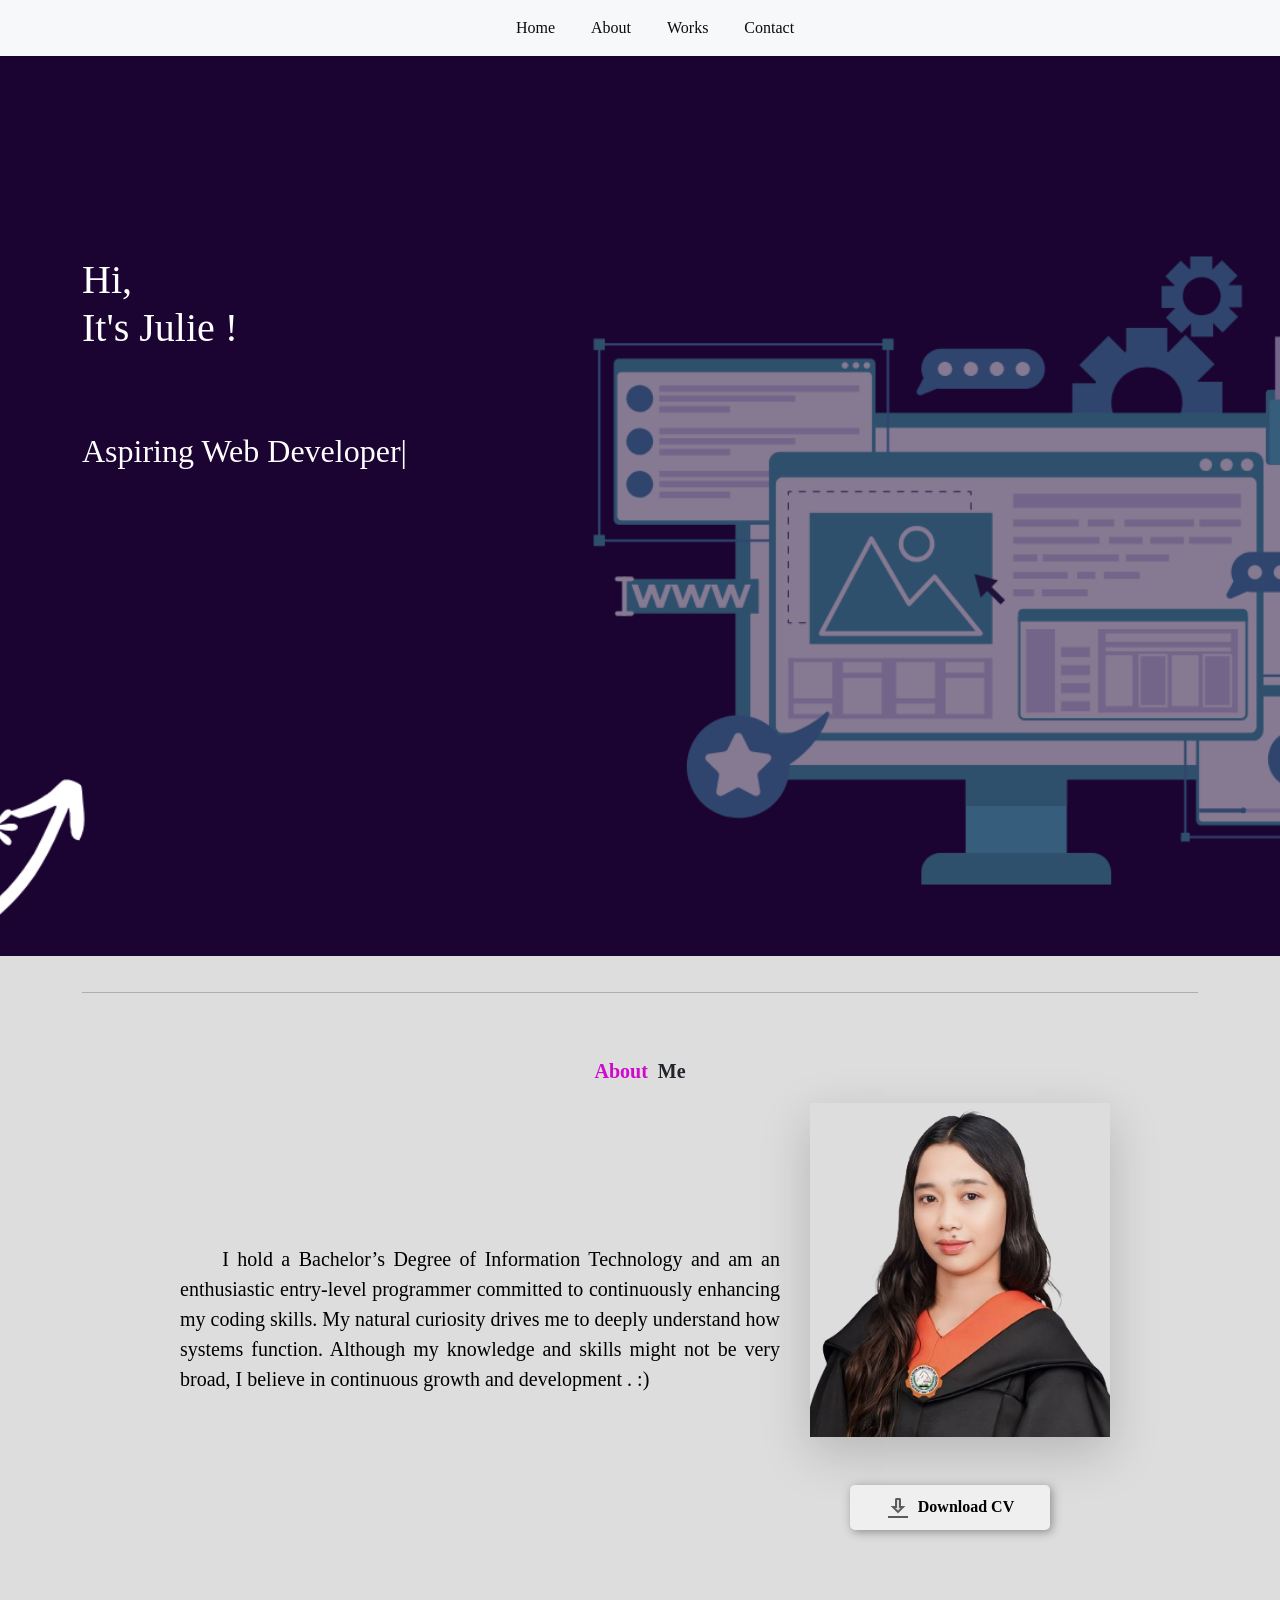
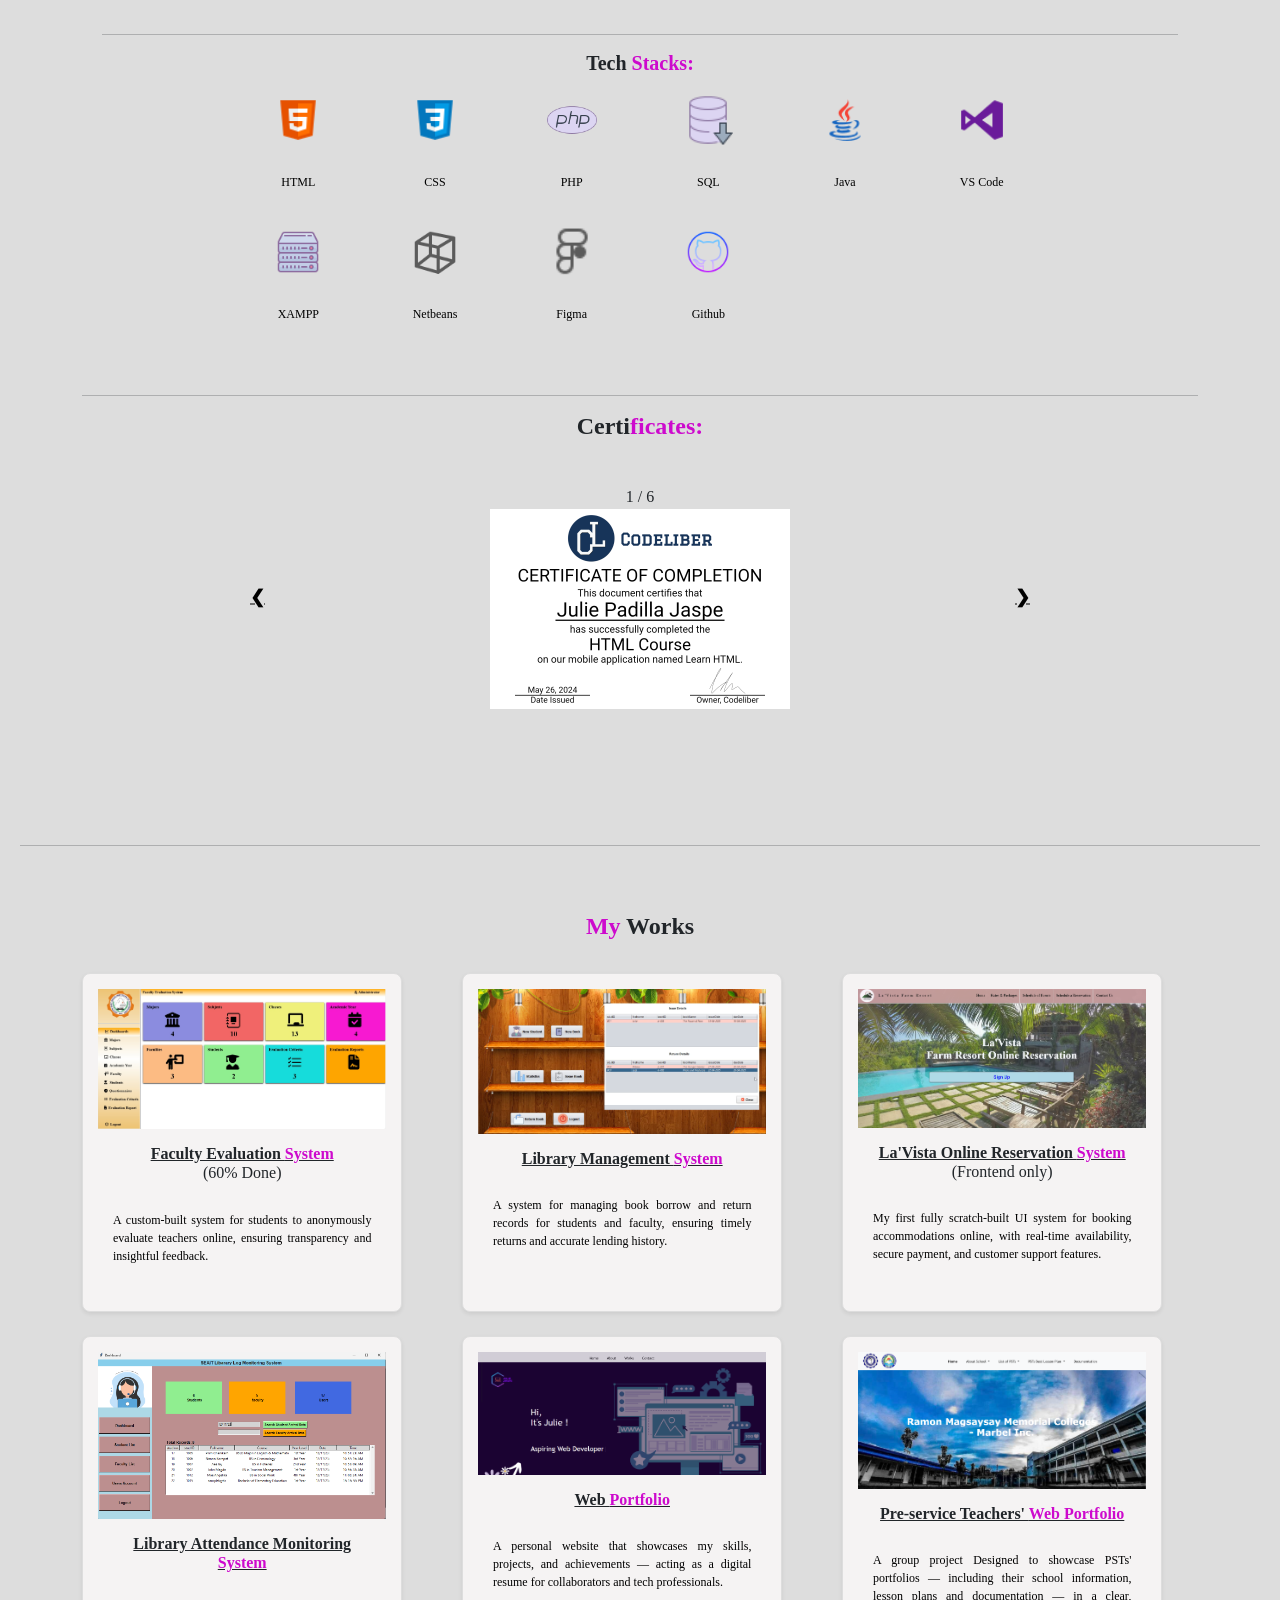
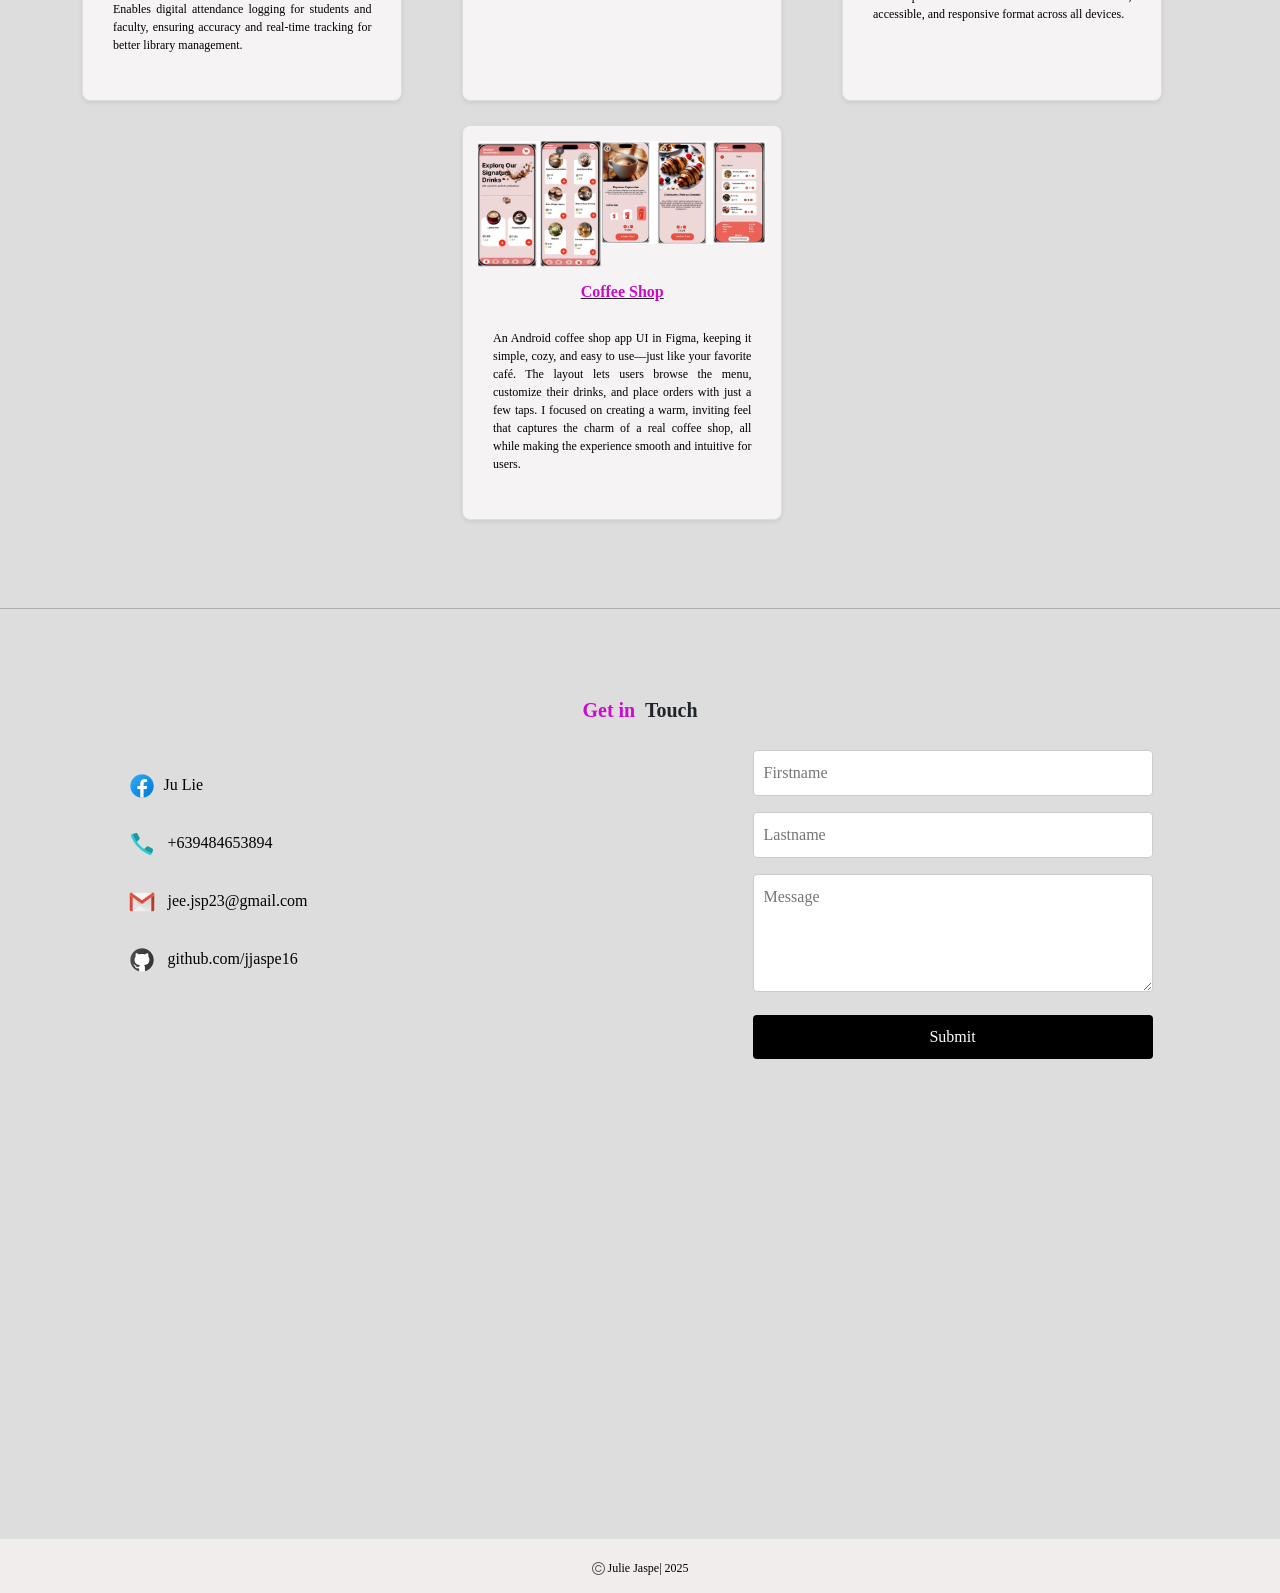
==== index.html @ 614cd8c0 "v1.4" ====
<!DOCTYPE html>
<html lang="en">

<head>
    <meta charset="UTF-8">
    <meta name="viewport" content="width=device-width, initial-scale=1.0">
    <link href="https://cdn.jsdelivr.net/npm/bootstrap@5.3.3/dist/css/bootstrap.min.css" rel="stylesheet"
        integrity="sha384-QWTKZyjpPEjISv5WaRU9OFeRpok6YctnYmDr5pNlyT2bRjXh0JMhjY6hW+ALEwIH" crossorigin="anonymous">
    <script src="https://cdn.jsdelivr.net/npm/bootstrap@5.3.3/dist/js/bootstrap.bundle.min.js"
        integrity="sha384-YvpcrYf0tY3lHB60NNkmXc5s9fDVZLESaAA55NDzOxhy9GkcIdslK1eN7N6jIeHz"
        crossorigin="anonymous"></script>
    <link rel="stylesheet" href="https://cdnjs.cloudflare.com/ajax/libs/font-awesome/6.7.2/css/all.min.css">


    <link rel="stylesheet" href="style.css">

    <title>Portfolio</title>
</head>

<body>

    <nav class="navbar navbar-expand-lg navbar-light bg-light">
        <div class="container">


            <!-- Toggler for mobile -->
            <button class="navbar-toggler" type="button" data-bs-toggle="collapse" data-bs-target="#navbarNav"
                aria-controls="navbarNav" aria-expanded="false" aria-label="Toggle navigation">
                <span class="navbar-toggler-icon"></span>
            </button>

            <!-- Collapsible content -->
            <div class="collapse navbar-collapse justify-content-center" id="navbarNav">
                <ul class="navbar-nav ul_nav" style="margin-left: 10px;">
                    <li style="padding-left: 20px;" class="nav-item">
                        <a class="nav-link active" href="#home">Home</a>
                    </li>
                    <li style="padding-left: 20px;" class="nav-item">
                        <a class="nav-link" href="#about">About</a>
                    </li>
                    <li style="padding-left: 20px;" class="nav-item">
                        <a class="nav-link" href="#works">Works</a>
                    </li>
                    <li style="padding-left: 20px;" class="nav-item">
                        <a class="nav-link" href="#contact">Contact</a>
                    </li>
                </ul>
            </div>
        </div>
    </nav>



    <section id="home" class="section fade-section d-flex  bg-primary vh-100 bg-cover"
        style="background-image: url('imgs/cover_img.png');">

        <div class="container" style="margin-top: 180px;">
            <h1 style="color:white;font-family:Trebuchet MS;">Hi, <br> It's Julie !</h1>
            <h4></h4> <br><br><br>
            <h2 class="text-white text-2xl font-semibold">
                <span id="typed-text"></span><span class="cursor">|</span>
            </h2>
        </div>
    </section>

    <section id="about" class="fade-section justify-content-center">
        <div class="container">
            <hr>
            <div class="h5_con">
                <h5 class="h5"><b><span class="span_active">About</span> &nbsp;Me</b></h5>
            </div>
        </div>
        <div class="text_img d-flex ">
            <div class="con-text d-flex justify-content-center align-items-center">
                <p class="p d-flex justify-content-center align-items-center"
                    style="text-align: justify;font-size: 20px;">
                    &nbsp; &nbsp;&nbsp;&nbsp;I hold a Bachelor’s Degree of Information
                    Technology and am an enthusiastic entry-level programmer committed to continuously enhancing my
                    coding skills. My natural curiosity drives me to deeply understand how systems function.
                    Although my knowledge and skills might not be very broad,
                    I believe in continuous growth and development . :)
                </p>
            </div>

            <div class="img-con align-items-center" style="margin-left: 10px;">
                <img src="imgs/me.png" class=" me_hover img-fluid shadow-lg" style="margin-left:20px" alt="Cover Image">
                <br> <br>
                <button class="cv_button ">
                    <a style="color:black;text-decoration: none;font-weight: bold;" href="portf-Resume.pdf"
                        download="portf-Resume.pdf"> <img src="icons/download.png" alt=""> &nbsp;Download CV</a>
                </button>
            </div>

        </div> <br><br>
        <div class="container">
            <div class="skills_con fade-section">
                <hr>
                <h4 style="font-size: 20px;" class="h4_class d-flex justify-content-center align-items-center">
                    <b>Tech <span class="span_active">Stacks:</span></b>
                </h4>

                <ul class="skills_grid">
                    <li class="skill_item">
                        <img src="icons/html.png" alt="HTML">
                        <p>HTML</p>
                    </li>
                    <li class="skill_item">
                        <img src="icons/css.png" alt="CSS">
                        <p>CSS</p>
                    </li>
                    <li class="skill_item">
                        <img src="icons/php.png" alt="PHP">
                        <p>PHP</p>
                    </li>
                    <li class="skill_item">
                        <img src="icons/sql.png" alt="SQL">
                        <p>SQL</p>
                    </li>
                    <li class="skill_item">
                        <img src="icons/java.png" alt="Java">
                        <p>Java</p>
                    </li>
                    <li class="skill_item">
                        <img src="icons/vscode.png" alt="VS Code">
                        <p>VS Code</p>
                    </li>
                    <li class="skill_item">
                        <img src="icons/xampp.png" alt="XAMPP">
                        <p>XAMPP</p>
                    </li>
                    <li class="skill_item">
                        <img src="icons/netbeans.png" alt="Netbeans">
                        <p>Netbeans</p>
                    </li>
                    <li class="skill_item">
                        <img src="icons/figma.png" alt="Figma">
                        <p>Figma</p>
                    </li>
                    <li class="skill_item">
                        <img src="icons/github.png" alt="">
                        <p>Github</p>
                    </li>
                </ul>
            </div>

        </div>

        <div class="container text-center">
            <div class="skills_con-cert">
                <hr>
                <h4 class="h4_class">
                    <b>Certi<span class="span_active">ficates:</span></b>
                </h4>
            </div>
        </div>
        <br>

        <div class="container fade-section position-relative text-center ">
            <div class="slideshow-container">

                <!-- Slides -->
                <div class="mySlides active">
                    <div class="numbertext">1 / 6</div>
                    <img src="imgs/cer1.png" class="img-fluid mx-auto d-block" style="width:50%;">
                </div>
                <div class="mySlides">
                    <div class="numbertext">2 / 6</div>
                    <img src="imgs/cer2.jpg" class="img-fluid mx-auto d-block" style="width:50%;">
                </div>
                <div class="mySlides">
                    <div class="numbertext">3 / 6</div>
                    <img src="imgs/cer3.jpg" class="img-fluid mx-auto d-block" style="width:50%;">
                </div>
                <div class="mySlides">
                    <div class="numbertext">4 / 6</div>
                    <img src="imgs/cer4.jpg" class="img-fluid mx-auto d-block" style="width:50%;">
                </div>
                <div class="mySlides">
                    <div class="numbertext">5 / 6</div>
                    <img src="imgs/dict.png" class="img-fluid mx-auto d-block" style="width:50%;">
                </div>
                <div class="mySlides">
                    <div class="numbertext">6 / 6</div>
                    <img src="imgs/dict2.jpg" class="img-fluid mx-auto d-block" style="width:50%;">
                </div>

                <!-- Navigation Arrows - now outside all slides -->
                <a class="prev" onclick="plusSlides(-1)">&#10094;</a>
                <a class="next" onclick="plusSlides(1)">&#10095;</a>

            </div>

            <div class="caption-container mt-3">
                <p id="caption"></p>
            </div>
        </div>

    </section>

    <section id="works" class="div_works fade-section text-center py-5 ">
        <hr>
        <div class="box d-flex justify-content-center">
            <div class="h5_con">
                <h5><b><span class="span_active">My</span>&nbsp;Works</b></h5>
            </div>
        </div>

        <div class="container my-4">
            <div class="row g-4 justify-content-center">

                <!-- Repeatable card structure (example for one) -->
                <div class="col-12 col-md-6 col-lg-4" data-aos="fade-up">
                    <div class="card h-100 shadow-sm custom-card">
                        <a href="imgs/fac.png" target="_blank">
                            <img src="imgs/fac.png" class="card-img-top" alt="Faculty Evaluation">
                        </a>
                        <div class="card-body">
                            <h6 class="text-center">
                                <b><u>Faculty Evaluation <span class="span_active">System</span></u></b><br> (60% Done)
                            </h6>
                            <p class="p_class">
                                A custom-built system for students to anonymously evaluate teachers online, ensuring
                                transparency and insightful feedback.
                            </p>
                        </div>
                    </div>
                </div>

                <!-- Card 2 -->
                <div class="col-12 col-md-6 col-lg-4" data-aos="fade-up">
                    <div class="card h-100 shadow-sm custom-card">
                        <a href="imgs/javaLib.png" target="_blank">
                            <img src="imgs/javaLib.png" class="card-img-top" alt="Library Management">
                        </a>
                        <div class="card-body">
                            <h6 class="text-center">
                                <b><u>Library Management <span class="span_active">System</span></u></b>
                            </h6>
                            <p class="p_class">
                                A system for managing book borrow and return records for students and faculty, ensuring
                                timely returns and accurate lending history.
                            </p>
                        </div>
                    </div>
                </div>

                <!-- Card 3 -->
                <div class="col-12 col-md-6 col-lg-4" data-aos="fade-up">
                    <div class="card h-100 shadow-sm custom-card">
                        <a href="imgs/lavista.png" target="_blank">
                            <img src="imgs/lavista.png" class="card-img-top" alt="LaVista Reservation">
                        </a>
                        <div class="card-body">
                            <h6 class="text-center">
                                <b><u>La'Vista Online Reservation <span class="span_active">System</span></u></b>
                                (Frontend only)
                            </h6>
                            <p class="p_class">
                                My first fully scratch-built UI system for booking accommodations online, with real-time
                                availability, secure payment, and customer support features.
                            </p>
                        </div>
                    </div>
                </div>

                <!-- Card 4 -->
                <div class="col-12 col-md-6 col-lg-4" data-aos="fade-up">
                    <div class="card h-100 shadow-sm custom-card">
                        <a href="imgs/tkinter.png" target="_blank">
                            <img src="imgs/tkinter.png" class="card-img-top" alt="Library Attendance">
                        </a>
                        <div class="card-body">
                            <h6 class="text-center">
                                <b><u>Library Attendance Monitoring <span class="span_active">System</span></u></b>
                            </h6>
                            <p class="p_class">
                                Enables digital attendance logging for students and faculty, ensuring accuracy and
                                real-time
                                tracking for better library management.
                            </p>
                        </div>
                    </div>
                </div>

                <!-- Card 5 -->
                <div class="col-12 col-md-6 col-lg-4" data-aos="fade-up">
                    <div class="card h-100 shadow-sm custom-card">
                        <a href="imgs/portf.png" target="_blank">
                            <img src="imgs/portf.png" class="card-img-top" alt="Portfolio">
                        </a>
                        <div class="card-body">
                            <h6 class="text-center">
                                <b><u>Web <span class="span_active">Portfolio</span></u></b>
                            </h6>
                            <p class="p_class">
                                A personal website that showcases my skills, projects, and achievements — acting as a
                                digital resume for collaborators and tech professionals.
                            </p>
                        </div>
                    </div>
                </div>

                <!-- Card 6 -->
                <div class="col-12 col-md-6 col-lg-4" data-aos="fade-up">
                    <div class="card h-100 shadow-sm custom-card">
                        <a href="imgs/PSTPortfolio.png" target="_blank">
                            <img src="imgs/PSTPortfolio.png" class="card-img-top" alt="PST Portfolio">
                        </a>
                        <div class="card-body">
                            <h6 class="text-center">
                                <b><u>Pre-service Teachers' <span class="span_active">Web Portfolio</span></u></b>
                            </h6>
                            <p class="p_class">
                                A group project Designed to showcase PSTs' portfolios — including their school
                                information,
                                lesson plans
                                and documentation — in a clear, accessible, and responsive format across all devices.
                            </p>
                        </div>
                    </div>
                </div>

                <!-- Card 7 -->
                <div class="col-12 col-md-6 col-lg-4" data-aos="fade-up">
                    <div class="card h-100 shadow-sm custom-card">
                        <div class="UI-box d-flex">
                            <a href="imgs/ui.png" target="_blank">
                                <img src="imgs/ui.png" class="card-img-top" alt="UI">
                            </a> <br>
                            <a href="imgs/ui2.png" target="_blank">
                                <img src="imgs/ui2.png" class="card-img-top" alt="UI">
                            </a>
                        </div>
                        <div class="card-body">
                            <h6 class="text-center">
                                <b><u><span class="span_active">Coffee Shop</span></u></b>
                            </h6>
                            <p class="p_class">
                                An Android coffee shop app UI in Figma, keeping it simple, cozy, and easy
                                to use—just like your favorite café. The layout lets users browse the menu, customize
                                their drinks, and place orders with just a few taps. I focused on creating a warm,
                                inviting feel that captures the charm of a real coffee shop, all while making the
                                experience smooth and intuitive for users.

                            </p>
                        </div>
                    </div>
                </div>


            </div>
        </div>
    </section>




    <hr>
    <section id="contact" class="contact-section fade-section">
        <hr>
        <div class="box d-flex justify-content-center align-items-center mt-5 mt-md-4 mt-lg-3">
            <div class="h5_con-cntc">
                <h4 style="font-size: 20px;" class="h4_class d-flex justify-content-center align-items-center">
                    <b><span class="span_active">Get in</span> &nbsp;Touch</b></h>
            </div>
        </div>


        <div class="contact-content">
            <div class="box1 contact-info">
                <p><img src="icons/fb.png" alt="fb">&nbsp;
                    <a href="https://www.facebook.com/Julie.qt.16" class="contact-link">Ju Lie</a>
                </p>
                <p><img src="icons/phone.png" alt="number">&nbsp;&nbsp;
                    <a href="tel:+639484653894" class="contact-link">+639484653894</a>
                </p>
                <p><img src="icons/email.png" alt="email">&nbsp;&nbsp;
                    <a href="mailto:jee.jsp23@gmail.com" class="contact-link">jee.jsp23@gmail.com</a>
                </p>
                <p><img src="icons/github2.png" alt="github">&nbsp;&nbsp;
                    <a href="https://github.com/jjaspe16" class="contact-link">github.com/jjaspe16</a>
                </p>
            </div>
            <div class="box2 contact-form">
                <input type="text" name="fname" placeholder="Firstname" class="input input-form">
                <input type="text" name="lname" placeholder="Lastname" class="input input-form">
                <textarea name="message" placeholder="Message" class="input input-form" rows="4"></textarea>
                <button class="input-btn input-form">Submit</button>
            </div>
        </div>
    </section>



    <footer class="d-flex justify-content-center align-items-center" style="background-color: rgb(242, 237, 237);">
        <hr>
        <p style="text-align: center;font-size: 12px;"><img src="icons/copyright.png" alt="">Julie Jaspe| 2025</p>
    </footer>


    <script src="https://cdnjs.cloudflare.com/ajax/libs/bootstrap/5.3.0/js/bootstrap.bundle.min.js"></script>



    <!-- JavaScript for Typing Effect -->
    <script>
        const text = "Aspiring Web Developer";
        let index = 0;

        function typeEffect() {
            if (index < text.length) {
                document.getElementById("typed-text").textContent += text.charAt(index);
                index++;
                setTimeout(typeEffect, 100); // Adjust speed here
            }
        }

        document.addEventListener("DOMContentLoaded", typeEffect);
    </script>




    <!--certificates  slider-->
    <script>
        let slideIndex = 1;
        showSlides(slideIndex);

        function plusSlides(n) {
            showSlides(slideIndex += n);
        }

        function currentSlide(n) {
            showSlides(slideIndex = n);
        }

        function showSlides(n) {
            let i;
            const slides = document.getElementsByClassName("mySlides");
            const dots = document.getElementsByClassName("demo");

            if (n > slides.length) { slideIndex = 1 }
            if (n < 1) { slideIndex = slides.length }

            for (i = 0; i < slides.length; i++) {
                slides[i].classList.remove("active");
            }

            for (i = 0; i < dots.length; i++) {
                dots[i].classList.remove("active-thumb");
            }

            slides[slideIndex - 1].classList.add("active");
            dots[slideIndex - 1].classList.add("active-thumb");
        }

        // Swipe support
        const slideshow = document.querySelector('.slideshow-container');
        let touchStartX = 0;
        let touchEndX = 0;

        slideshow.addEventListener('touchstart', function (e) {
            touchStartX = e.changedTouches[0].screenX;
        }, false);

        slideshow.addEventListener('touchend', function (e) {
            touchEndX = e.changedTouches[0].screenX;
            handleGesture();
        }, false);

        function handleGesture() {
            if (touchEndX < touchStartX - 40) {
                plusSlides(1); // swipe left
            }
            if (touchEndX > touchStartX + 40) {
                plusSlides(-1); // swipe right
            }
        }
    </script>

    <!--closed navigation-->
    <script>
        document.addEventListener('DOMContentLoaded', function () {
            const navLinks = document.querySelectorAll('.navbar-nav .nav-link');
            const navbarCollapse = document.getElementById('navbarNav');

            navLinks.forEach(function (link) {
                link.addEventListener('click', function () {
                    const bsCollapse = new bootstrap.Collapse(navbarCollapse, {
                        toggle: false
                    });
                    bsCollapse.hide();
                });
            });
        });
    </script>



    <!-- Bootstrap JS & jQuery (Required for Modal to Work) -->
    <script src="https://code.jquery.com/jquery-3.5.1.min.js"></script>
    <script src="https://cdn.jsdelivr.net/npm/@popperjs/core@2.9.3/dist/umd/popper.min.js"></script>
    <script src="https://maxcdn.bootstrapcdn.com/bootstrap/4.5.2/js/bootstrap.min.js"></script>

    <!--FADE-IN & OUT TRANSITION-->
    <script>
        const fadeSections = document.querySelectorAll(".fade-section");

        const options = {
            threshold: 0.1
        };

        const observer = new IntersectionObserver((entries, observer) => {
            entries.forEach(entry => {
                if (entry.isIntersecting) {
                    entry.target.classList.add("fade-in");
                    observer.unobserve(entry.target); // Remove if you want it to fade in only once
                }
            });
        }, options);

        fadeSections.forEach(section => {
            observer.observe(section);
        });
    </script>

</body>

</html>
---- style.css ----
/* Base Reset and Global Styles */
* {
    margin: 0;
    padding: 0;
    box-sizin;
    font-family: Trebuchet MS;
    color: linear-gradient(to right, white, black);

}

body {
    width: 100%;
    background-color: #ddd;
    /* transition: background-color 0.3s ease, color 0.3s ease;*/
}

/* Navigation ==============================*/

nav.navbar {
    position: sticky;
    top: 0;
    z-index: 1000;
    background-color: white;
    opacity: 0.95;
    box-shadow: 0 2px 5px rgba(0, 0, 0, 0.05);
}

.ul_nav .nav-link {
    padding: 0.5rem 1rem;
    font-weight: 500;
    color: black;
    
}


.nav-link:hover {
    color: rgb(247, 38, 202);
    font-size: 18px;
    border-bottom: 1px solid orange;
    transition: 0.1s;
    font-weight: bold;
  
}



/* Section Styles======================= */
section {
    width: 100%;
    min-height: 90vh;
    padding: 20px;
}

.bg-cover {
    background-size: cover;
    background-position: center;
    background-repeat: no-repeat;
}

/* Typing Effect=================================== */
.cursor {
    color: white;
    display: inline-block;
    width: 8px;
    animation: blink 0.8s infinite;
}

@keyframes blink {

    0%,
    100% {
        opacity: 1;
    }

    50% {
        opacity: 0;
    }
}

/* About Section============================*/
#about {
    scroll-margin-top: 100px;
    padding-top: 20px;
    height: auto;
}

.span_active {
    color: rgb(205, 10, 205);
}

h5 {
    width: 100%;
    padding-top: 50px;
    text-align: center;
    font-size: clamp(18px, 2vw, 24px);
}

.text_img {
    margin-top: 20px;
    margin-left: 150px;
}

@media(max-width:768px) {
    .text_img {
        flex-wrap: wrap;
        margin-left: 0px;
    }
}

.con-text {
    width: 100%;
    max-width: 600px;
    height: auto;
    margin-left: 10px;
}

.img-fluid {
    width: 100%;
    max-width: 300px;
    height: auto;
    margin-left: 0 auto;
    display: block;
}

.img_carousel {
    object-fit: contain;
    /* Optional, helps with fitting */
    width: 48%;
    margin: 0 1%;
    height: auto;
    border-radius: 0;
    /* Ensures no rounded corners */
}


/* Ensure carousel items are centered */
.carousel-inner-cert .carousel-item {
    display: flex;
    justify-content: center;
    align-items: center;
}


/* Skills Section =================================*/
.skills_con {
    text-align: center;
    padding: 40px 20px;
}

.h4_class {
    font-size: clamp(18px, 2vw, 24px);
    margin-bottom: 20px;
}

.skills_grid {
    display: grid;
    grid-template-columns: repeat(auto-fit, minmax(100px, 1fr));
    gap: 20px;
    max-width: 800px;
    margin: 0 auto;
    padding: 0;
    list-style: none;
}

.skill_item {
    display: flex;
    flex-direction: column;
    align-items: center;
    justify-content: center;
}

.skill_item img {
    width: 50px;
    height: 50px;
    object-fit: contain;
    margin-bottom: 8px;
}

.skill_item p {
    font-size: 12px;
}

.skill_item:hover {
    transform: scale(1.09);
}

.li_box {
    width: 140px;
    height: auto;
    margin: 10px;
    padding: 25px 40px;
    border-radius: 5px;
    box-shadow: 2px 2px 10px rgba(65, 64, 65, 0.5);
    transition: 0.3s;
}

.li_box:hover {
    box-shadow: 0px 10px 30px rgb(235, 147, 235);
    background-color: rgb(235, 147, 235);
}


/* CERTIFICATES =============================== */

.slideshow-container {
    position: relative;
    width: 100%;
    max-width: 800px;
    margin: auto;
    overflow: hidden;
    height: auto;
}

.mySlides {
    position: absolute;
    width: 100%;
    top: 0;
    left: 0;
    opacity: 0;
    transition: opacity 0.5s ease-in-out;
    z-index: 0;
}

.mySlides.active {
    opacity: 1;
    z-index: 1;
    position: relative;
}

.image-center {
    display: flex;
    justify-content: center;
    align-items: center;
}

.image-center img {
    max-width: 90%;
    height: auto;
    border-radius: 8px;
}

.cursor {
    cursor: pointer;
}

.prev,
.next {
    cursor: pointer;
    position: absolute;
    top: 50%;
    width: auto;
    padding: 10px;
    color: black;
    font-weight: bold;
    font-size: 18px;
    user-select: none;
    transform: translateY(-50%);
    z-index: 10;
}

.prev {
    left: 0;
}

.next {
    right: 0;
}

.active-thumb {
    border: 2px solid #007bff;
    opacity: 1;
}


/*about section==========================*/
.me_hover:hover {
    background-color: rgb(235, 147, 235);

}

.cv_button {
    padding: 10px 20px;
    border: none;
    border-radius: 5px;
    display: flex;
    align-items: center;
    justify-content: center;
    width: 100%;
    max-width: 200px;
    margin: auto;
    transition: box-shadow 0.3s ease-in-out;
    box-shadow: 2px 2px 10px rgba(65, 64, 65, 0.5);
}

.cv_button:hover {
    background-color: rgb(235, 147, 235);
    font-size: 18px;
}

i {
    font-size: 36px;
}


/* Works Section ==============================================*/
#works {
    scroll-margin-top: 100px;
    padding-top: 20px;
    min-height: 100vh;
}

.container-works {
    width: 100%;
    display: flex;
    flex-direction: column;
    align-items: center;
}

.carousel-container {
    width: 100%;
    max-width: 1200px;
    overflow: hidden;
    margin: 25px auto;
    position: relative;
}

.carousel-inner {
    display: flex;
    flex-wrap: wrap;
    gap: 20px;
    justify-content: center;
}

.card {
    flex: 1 1 90%;
    max-width: 90%;
    border: 1px solid #ddd;
    border-radius: 8px;
    padding: 15px;
    background-color: #f5f3f3;
    box-shadow: 0 4px 8px rgba(0, 0, 0, 0.1);
    transition: transform 0.2s;
    align-items: center;
    justify-content: center;

}

@media(max-width:768px) {
    .card {
        align-content: center;
        margin-left: 20px;
    }

}

.card:hover {
    transform: scale(1.02);
}

.card img {
    width: 100%;
    height: auto;
}

.card-body {
    padding: 15px;
}

.carousel-buttons {
    display: flex;
    justify-content: space-between;
    padding: 15px 0;
}

.carousel-buttons button {
    padding: 10px 20px;
    font-size: 16px;
    background: #007bff;
    border: none;
    color: white;
    border-radius: 5px;
    cursor: pointer;
}

.carousel-buttons button:hover {
    background: #0056b3;
}

.p_class {
    text-align: justify;
    font-size: 12px;
}

/* Card hover effect */
.custom-card {
    transition: transform 0.3s ease, box-shadow 0.3s ease;
}

.custom-card:hover {
    transform: translateY(-8px) scale(1.02);
    box-shadow: 0 10px 25px rgba(0, 0, 0, 0.2);
}


/* Contact Section=========================== */
#contact {
    margin-top: 30px;
    scroll-margin-top: 70px;
    display: flex;
    flex-direction: column;
}

.contact-section {
    padding: 10px 20px;
    min-height: 100vh;
    display: flex;
    flex-direction: column;
    align-items: center;
}

.contact-content {
    display: flex;
    flex-direction: row;
    justify-content: space-around;
    flex-wrap: wrap;
    gap: 50px;
    width: 100%;
    max-width: 1200px;
}

.contact-info,
.contact-form {
    flex: 1 1 300px;
    max-width: 400px;
}

.contact-info p {
    margin: 10px 0;
}

p,
.contact-link {
    text-decoration: none;
    color: black;
    word-break: break-word;
    padding-top: 20px;
}

.i_contact {
    font-size: 20px;
}

.input-form {
    width: 100%;
    padding: 10px;
    margin: 8px 0;
    border: 1px solid #ccc;
    border-radius: 4px;
}

.input-btn {
    background-color: #000;
    color: white;
    cursor: pointer;
    transition: background-color 0.3s ease;
    border: none;
    padding: 10px;
    border-radius: 4px;
}

.input-btn:hover {
    background-color: #333;
}

/* Responsive Adjustments */
@media (max-width: 768px) {
    .ul_nav {
        flex-direction: column;
        align-items: center;
    }

    .nav-item {
        padding: 10px ;
    }

    .text_img,
    .con-text {
        padding-left: 10px;
    }

    .card {
        flex: 1 1 100%;
        max-width: 90%;
    }

    .carousel-inner {
        flex-direction: column;
        align-items: center;
    }

    .contact-content {
        flex-direction: column;
        align-items: center;
    }

    .contact-info,
    .contact-form {
        max-width: 90%;
    }
}

img {
    border-radius: 0 !important;
}


/*FADE-IN & OUT TRANSITION */
.fade-section {
  opacity: 0;
  transform: translateY(20px);
  transition: opacity 1s ease-out, transform 1s ease-out;
}

.fade-in {
  opacity: 1;
  transform: translateY(0);
}
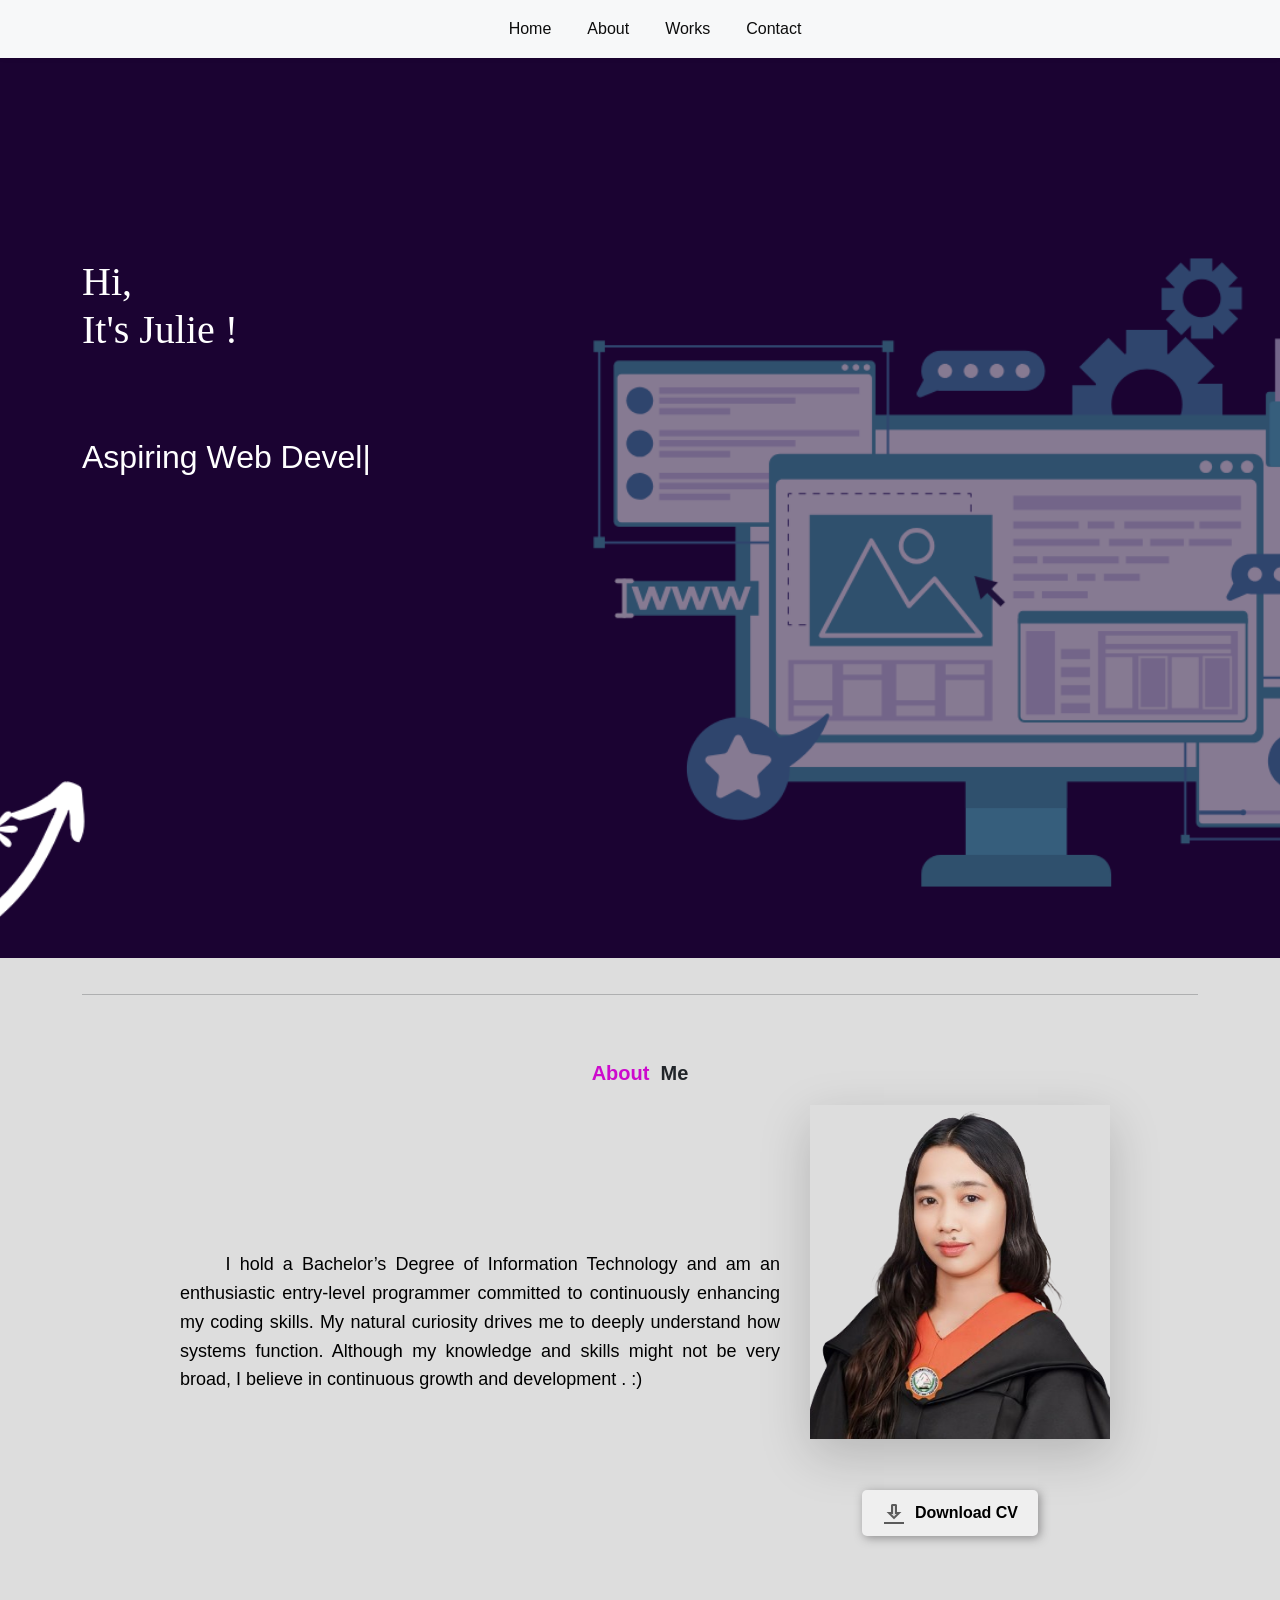
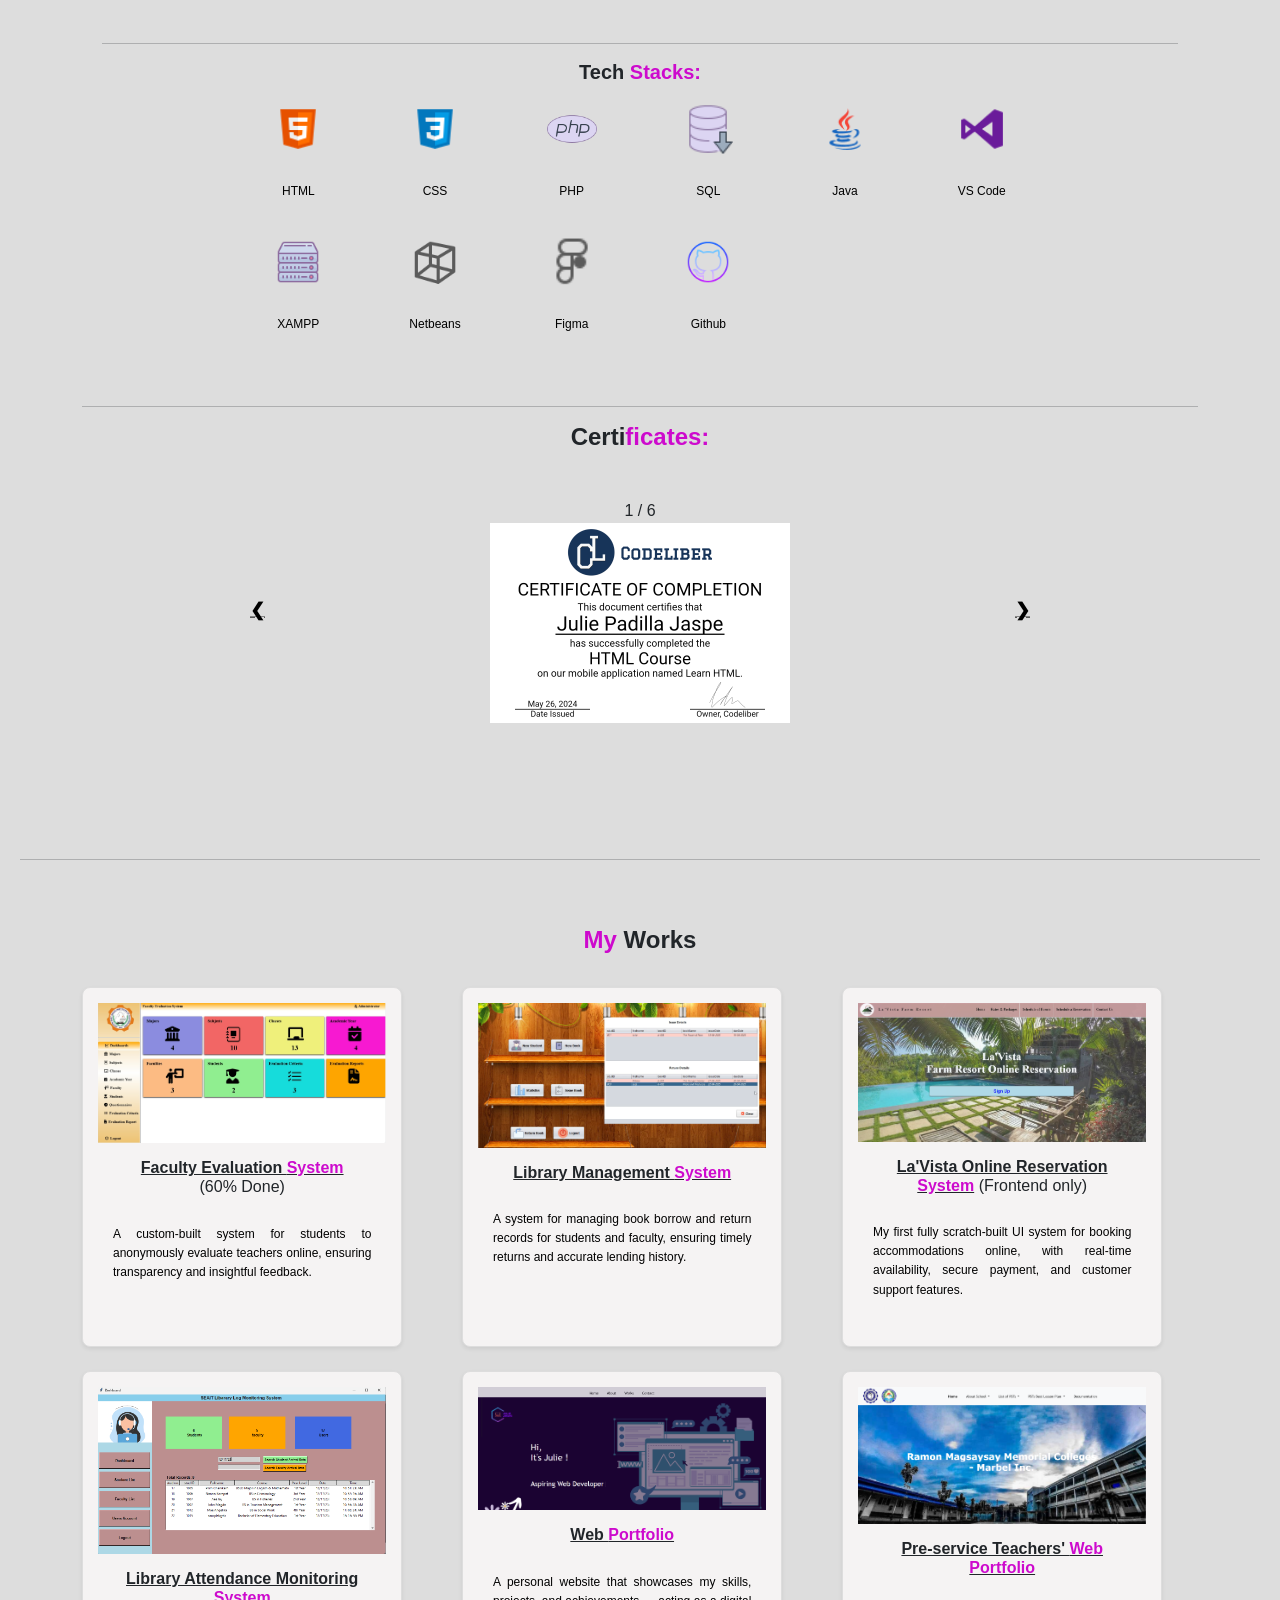
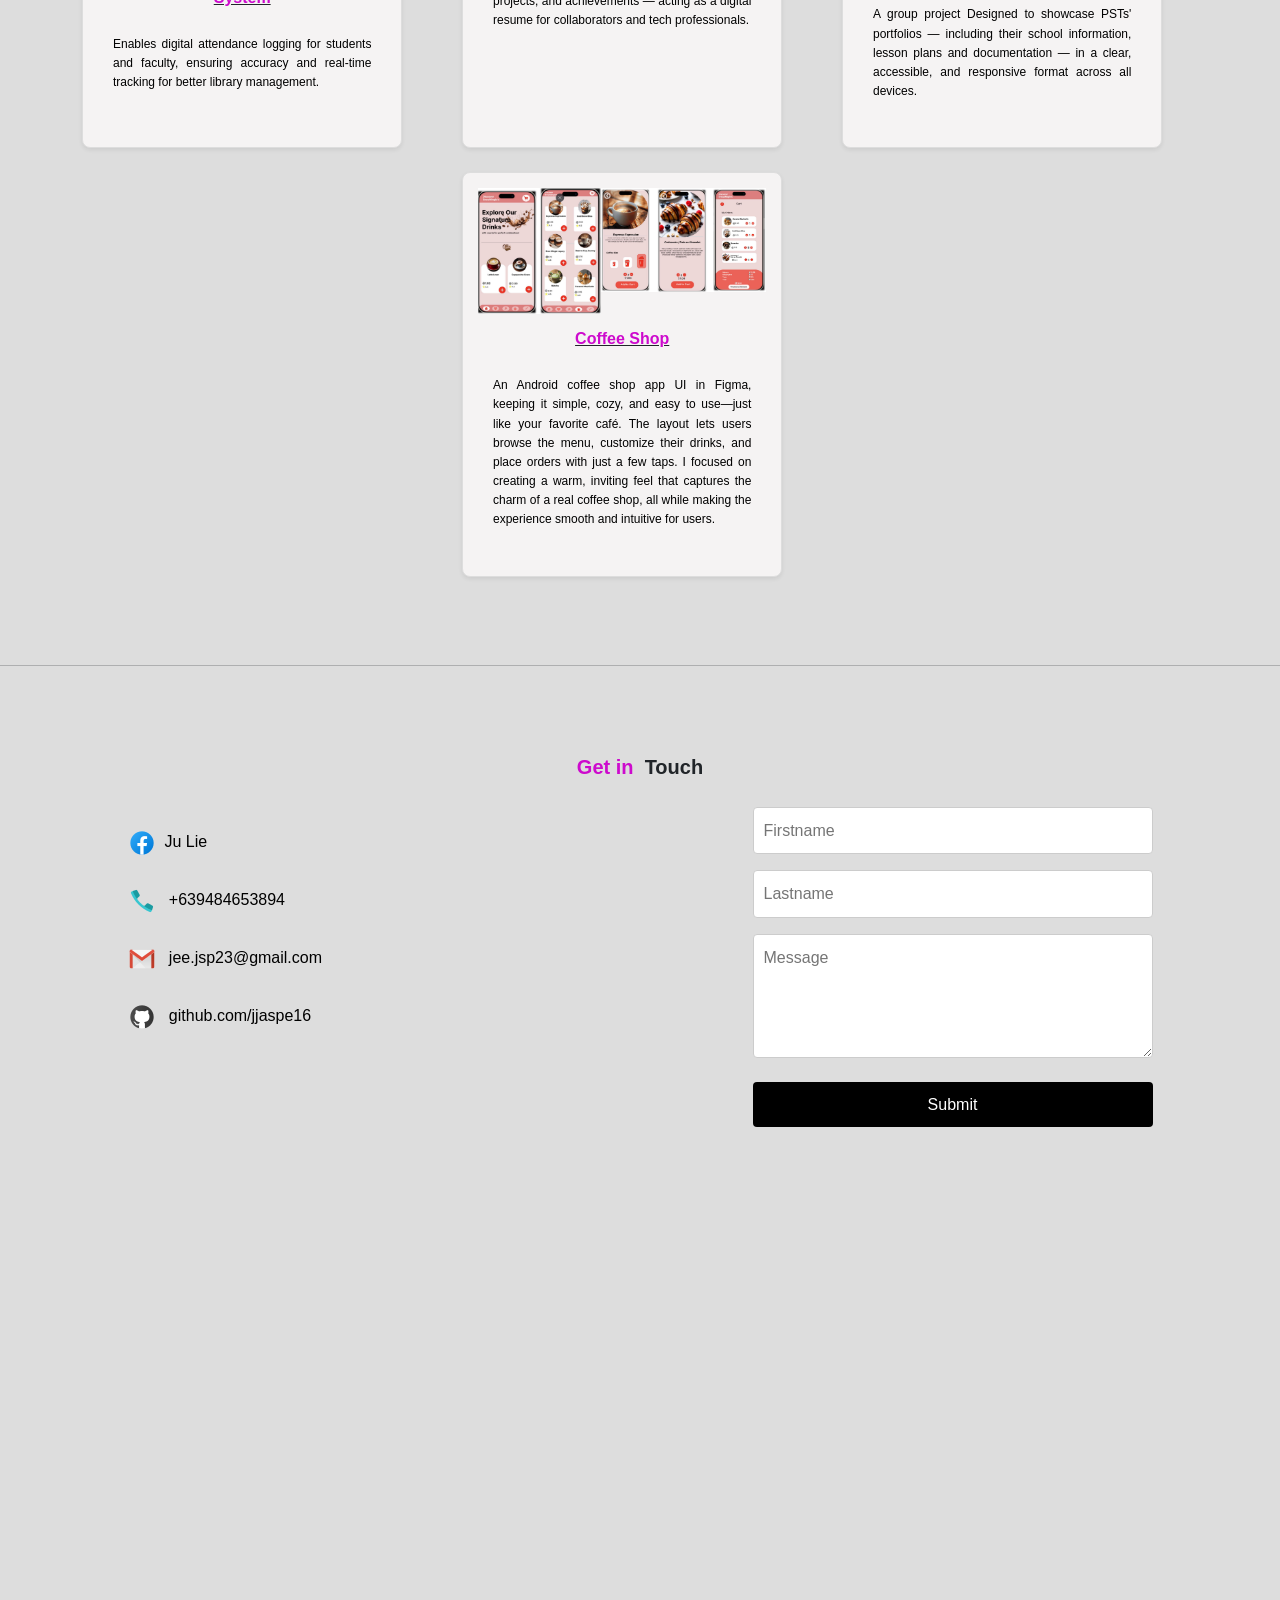
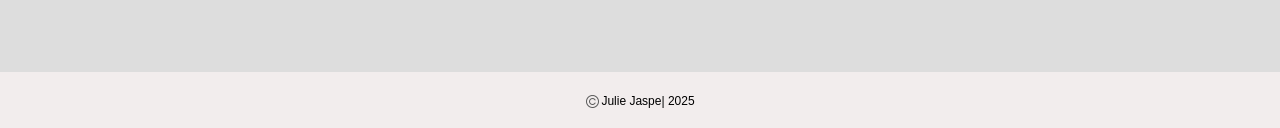
==== commit b28cd3e8: "v1.4.1" ====
--- a/index.html
+++ b/index.html
@@ -73,7 +73,7 @@
         <div class="text_img d-flex ">
             <div class="con-text d-flex justify-content-center align-items-center">
                 <p class="p d-flex justify-content-center align-items-center"
-                    style="text-align: justify;font-size: 20px;">
+                    style="text-align: justify;font-size: 18px;">
                     &nbsp; &nbsp;&nbsp;&nbsp;I hold a Bachelor’s Degree of Information
                     Technology and am an enthusiastic entry-level programmer committed to continuously enhancing my
                     coding skills. My natural curiosity drives me to deeply understand how systems function.
@@ -356,7 +356,7 @@
 
 
     <hr>
-    <section id="contact" class="contact-section fade-section">
+    <section id="contact" class="contact-section fade-section" >
         <hr>
         <div class="box d-flex justify-content-center align-items-center mt-5 mt-md-4 mt-lg-3">
             <div class="h5_con-cntc">
@@ -390,7 +390,7 @@
         </div>
     </section>
 
-
+<br><br><br>
 
     <footer class="d-flex justify-content-center align-items-center" style="background-color: rgb(242, 237, 237);">
         <hr>
--- a/style.css
+++ b/style.css
@@ -2,20 +2,18 @@
 * {
     margin: 0;
     padding: 0;
-    box-sizin;
-    font-family: Trebuchet MS;
-    color: linear-gradient(to right, white, black);
-
+    box-sizing: border-box;
+    font-family: 'Trebuchet MS', sans-serif;
 }
 
 body {
     width: 100%;
     background-color: #ddd;
-    /* transition: background-color 0.3s ease, color 0.3s ease;*/
-}
-
-/* Navigation ==============================*/
-
+    line-height: 1.6;
+    overflow-x: hidden;
+}
+
+/* Navigation */
 nav.navbar {
     position: sticky;
     top: 0;
@@ -25,13 +23,18 @@
     box-shadow: 0 2px 5px rgba(0, 0, 0, 0.05);
 }
 
+.ul_nav {
+    display: flex;
+    flex-wrap: wrap;
+    justify-content: center;
+}
+
 .ul_nav .nav-link {
     padding: 0.5rem 1rem;
     font-weight: 500;
     color: black;
-    
-}
-
+    text-decoration: none;
+}
 
 .nav-link:hover {
     color: rgb(247, 38, 202);
@@ -39,12 +42,9 @@
     border-bottom: 1px solid orange;
     transition: 0.1s;
     font-weight: bold;
-  
-}
-
-
-
-/* Section Styles======================= */
+}
+
+/* Section Styles */
 section {
     width: 100%;
     min-height: 90vh;
@@ -57,7 +57,7 @@
     background-repeat: no-repeat;
 }
 
-/* Typing Effect=================================== */
+/* Typing Effect */
 .cursor {
     color: white;
     display: inline-block;
@@ -66,18 +66,15 @@
 }
 
 @keyframes blink {
-
-    0%,
-    100% {
+    0%, 100% {
         opacity: 1;
     }
-
     50% {
         opacity: 0;
     }
 }
 
-/* About Section============================*/
+/* About Section */
 #about {
     scroll-margin-top: 100px;
     padding-top: 20px;
@@ -98,13 +95,8 @@
 .text_img {
     margin-top: 20px;
     margin-left: 150px;
-}
-
-@media(max-width:768px) {
-    .text_img {
-        flex-wrap: wrap;
-        margin-left: 0px;
-    }
+    display: flex;
+    flex-wrap: wrap;
 }
 
 .con-text {
@@ -118,30 +110,26 @@
     width: 100%;
     max-width: 300px;
     height: auto;
-    margin-left: 0 auto;
+    margin: 0 auto;
     display: block;
 }
 
+/* Carousel */
 .img_carousel {
     object-fit: contain;
-    /* Optional, helps with fitting */
     width: 48%;
     margin: 0 1%;
     height: auto;
     border-radius: 0;
-    /* Ensures no rounded corners */
-}
-
-
-/* Ensure carousel items are centered */
+}
+
 .carousel-inner-cert .carousel-item {
     display: flex;
     justify-content: center;
     align-items: center;
 }
 
-
-/* Skills Section =================================*/
+/* Skills Section */
 .skills_con {
     text-align: center;
     padding: 40px 20px;
@@ -186,7 +174,6 @@
 
 .li_box {
     width: 140px;
-    height: auto;
     margin: 10px;
     padding: 25px 40px;
     border-radius: 5px;
@@ -199,16 +186,13 @@
     background-color: rgb(235, 147, 235);
 }
 
-
-/* CERTIFICATES =============================== */
-
+/* Certificates Section */
 .slideshow-container {
     position: relative;
     width: 100%;
     max-width: 800px;
     margin: auto;
     overflow: hidden;
-    height: auto;
 }
 
 .mySlides {
@@ -239,16 +223,10 @@
     border-radius: 8px;
 }
 
-.cursor {
-    cursor: pointer;
-}
-
-.prev,
-.next {
+.prev, .next {
     cursor: pointer;
     position: absolute;
     top: 50%;
-    width: auto;
     padding: 10px;
     color: black;
     font-weight: bold;
@@ -271,11 +249,9 @@
     opacity: 1;
 }
 
-
-/*about section==========================*/
+/* CV Button */
 .me_hover:hover {
     background-color: rgb(235, 147, 235);
-
 }
 
 .cv_button {
@@ -285,7 +261,6 @@
     display: flex;
     align-items: center;
     justify-content: center;
-    width: 100%;
     max-width: 200px;
     margin: auto;
     transition: box-shadow 0.3s ease-in-out;
@@ -301,8 +276,7 @@
     font-size: 36px;
 }
 
-
-/* Works Section ==============================================*/
+/* Works Section */
 #works {
     scroll-margin-top: 100px;
     padding-top: 20px;
@@ -340,17 +314,6 @@
     background-color: #f5f3f3;
     box-shadow: 0 4px 8px rgba(0, 0, 0, 0.1);
     transition: transform 0.2s;
-    align-items: center;
-    justify-content: center;
-
-}
-
-@media(max-width:768px) {
-    .card {
-        align-content: center;
-        margin-left: 20px;
-    }
-
 }
 
 .card:hover {
@@ -391,7 +354,6 @@
     font-size: 12px;
 }
 
-/* Card hover effect */
 .custom-card {
     transition: transform 0.3s ease, box-shadow 0.3s ease;
 }
@@ -401,8 +363,7 @@
     box-shadow: 0 10px 25px rgba(0, 0, 0, 0.2);
 }
 
-
-/* Contact Section=========================== */
+/* Contact Section */
 #contact {
     margin-top: 30px;
     scroll-margin-top: 70px;
@@ -438,8 +399,7 @@
     margin: 10px 0;
 }
 
-p,
-.contact-link {
+p, .contact-link {
     text-decoration: none;
     color: black;
     word-break: break-word;
@@ -472,7 +432,23 @@
     background-color: #333;
 }
 
-/* Responsive Adjustments */
+img {
+    border-radius: 0 !important;
+}
+
+/* Fade-In & Out Transition */
+.fade-section {
+    opacity: 0;
+    transform: translateY(20px);
+    transition: opacity 1s ease-out, transform 1s ease-out;
+}
+
+.fade-in {
+    opacity: 1;
+    transform: translateY(0);
+}
+
+/* Responsive Breakpoints */
 @media (max-width: 768px) {
     .ul_nav {
         flex-direction: column;
@@ -480,12 +456,17 @@
     }
 
     .nav-item {
-        padding: 10px ;
-    }
-
-    .text_img,
-    .con-text {
+        padding: 10px;
+    }
+
+    .text_img, .con-text {
+        margin-left: 0;
         padding-left: 10px;
+    }
+
+    .carousel-inner {
+        flex-direction: column;
+        align-items: center;
     }
 
     .card {
@@ -493,35 +474,28 @@
         max-width: 90%;
     }
 
-    .carousel-inner {
-        flex-direction: column;
-        align-items: center;
-    }
-
     .contact-content {
         flex-direction: column;
         align-items: center;
     }
 
-    .contact-info,
-    .contact-form {
+    .contact-info, .contact-form {
         max-width: 90%;
     }
 }
 
-img {
-    border-radius: 0 !important;
-}
-
-
-/*FADE-IN & OUT TRANSITION */
-.fade-section {
-  opacity: 0;
-  transform: translateY(20px);
-  transition: opacity 1s ease-out, transform 1s ease-out;
-}
-
-.fade-in {
-  opacity: 1;
-  transform: translateY(0);
-}
+@media (max-width: 576px) {
+    .h4_class, h5 {
+        font-size: 16px;
+    }
+
+    .skills_grid {
+        grid-template-columns: repeat(auto-fit, minmax(80px, 1fr));
+    }
+
+    .carousel-buttons button,
+    .cv_button {
+        font-size: 14px;
+        padding: 8px 16px;
+    }
+}
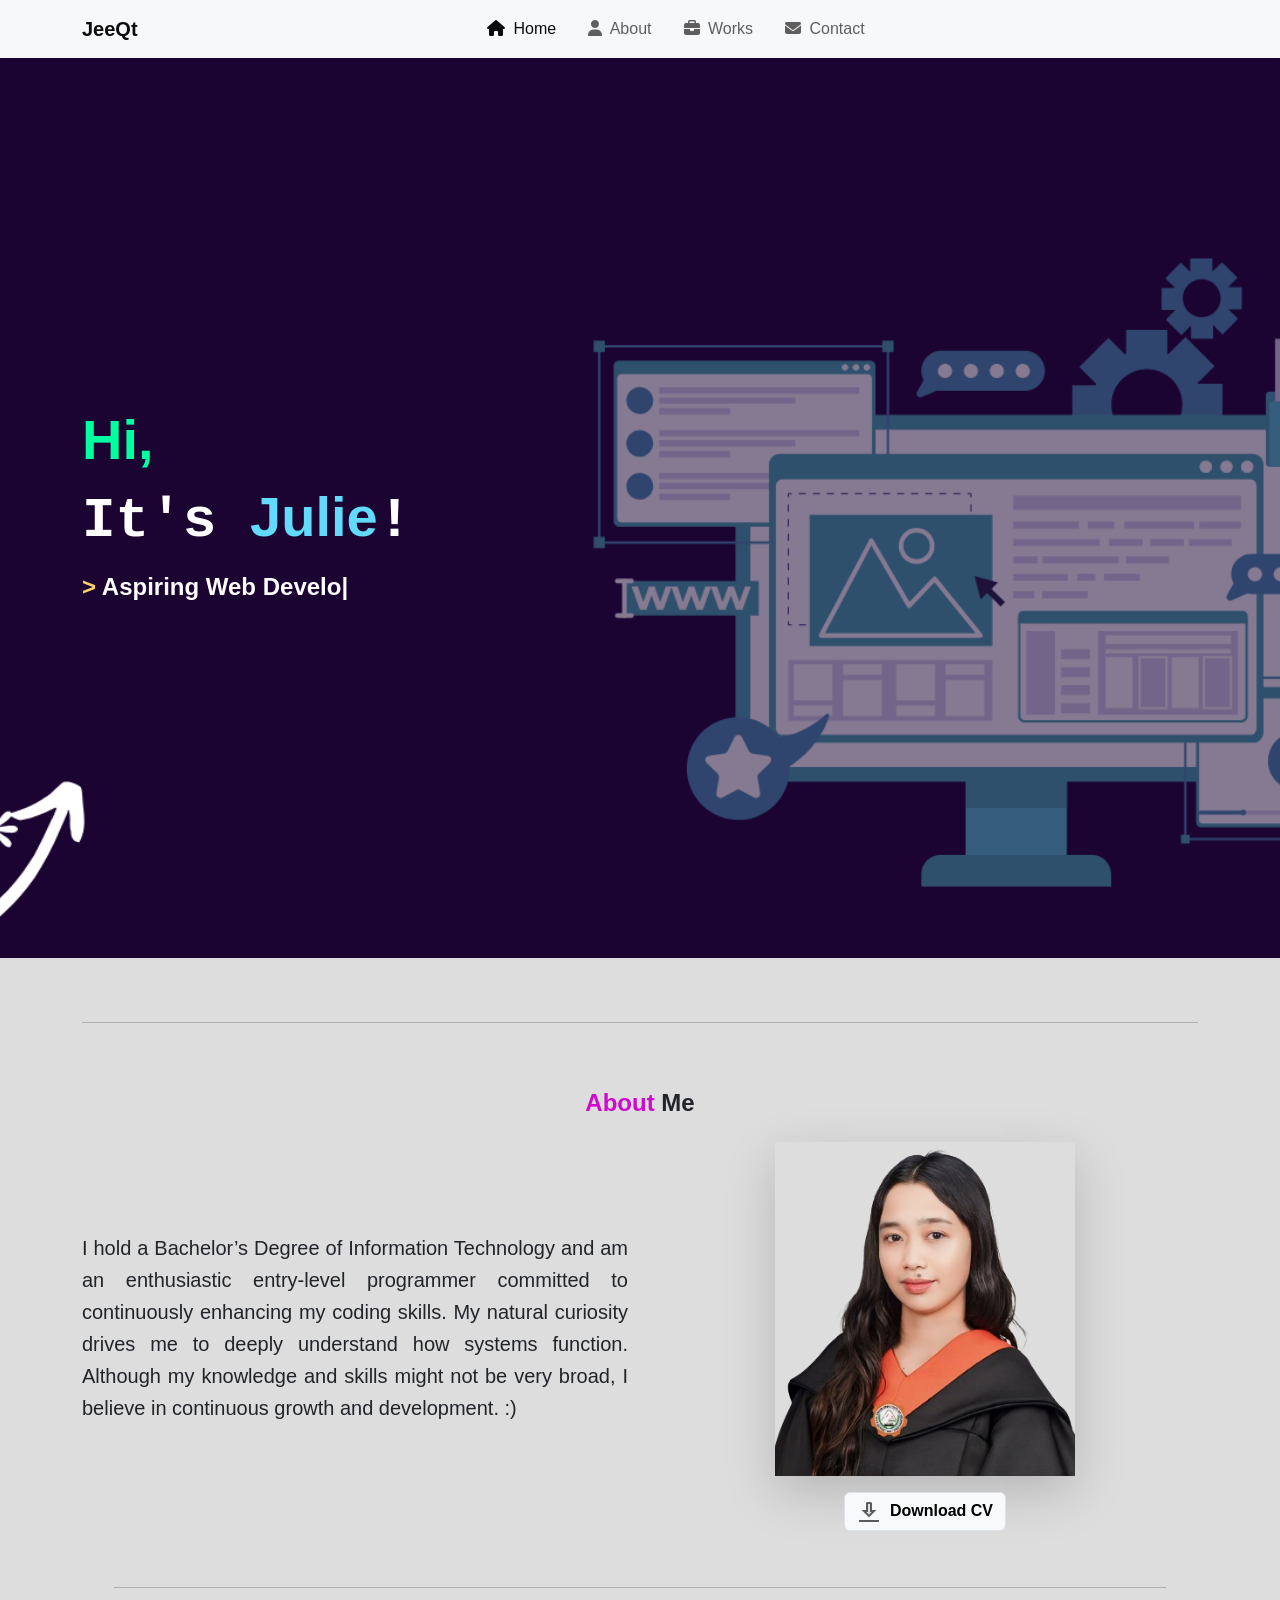
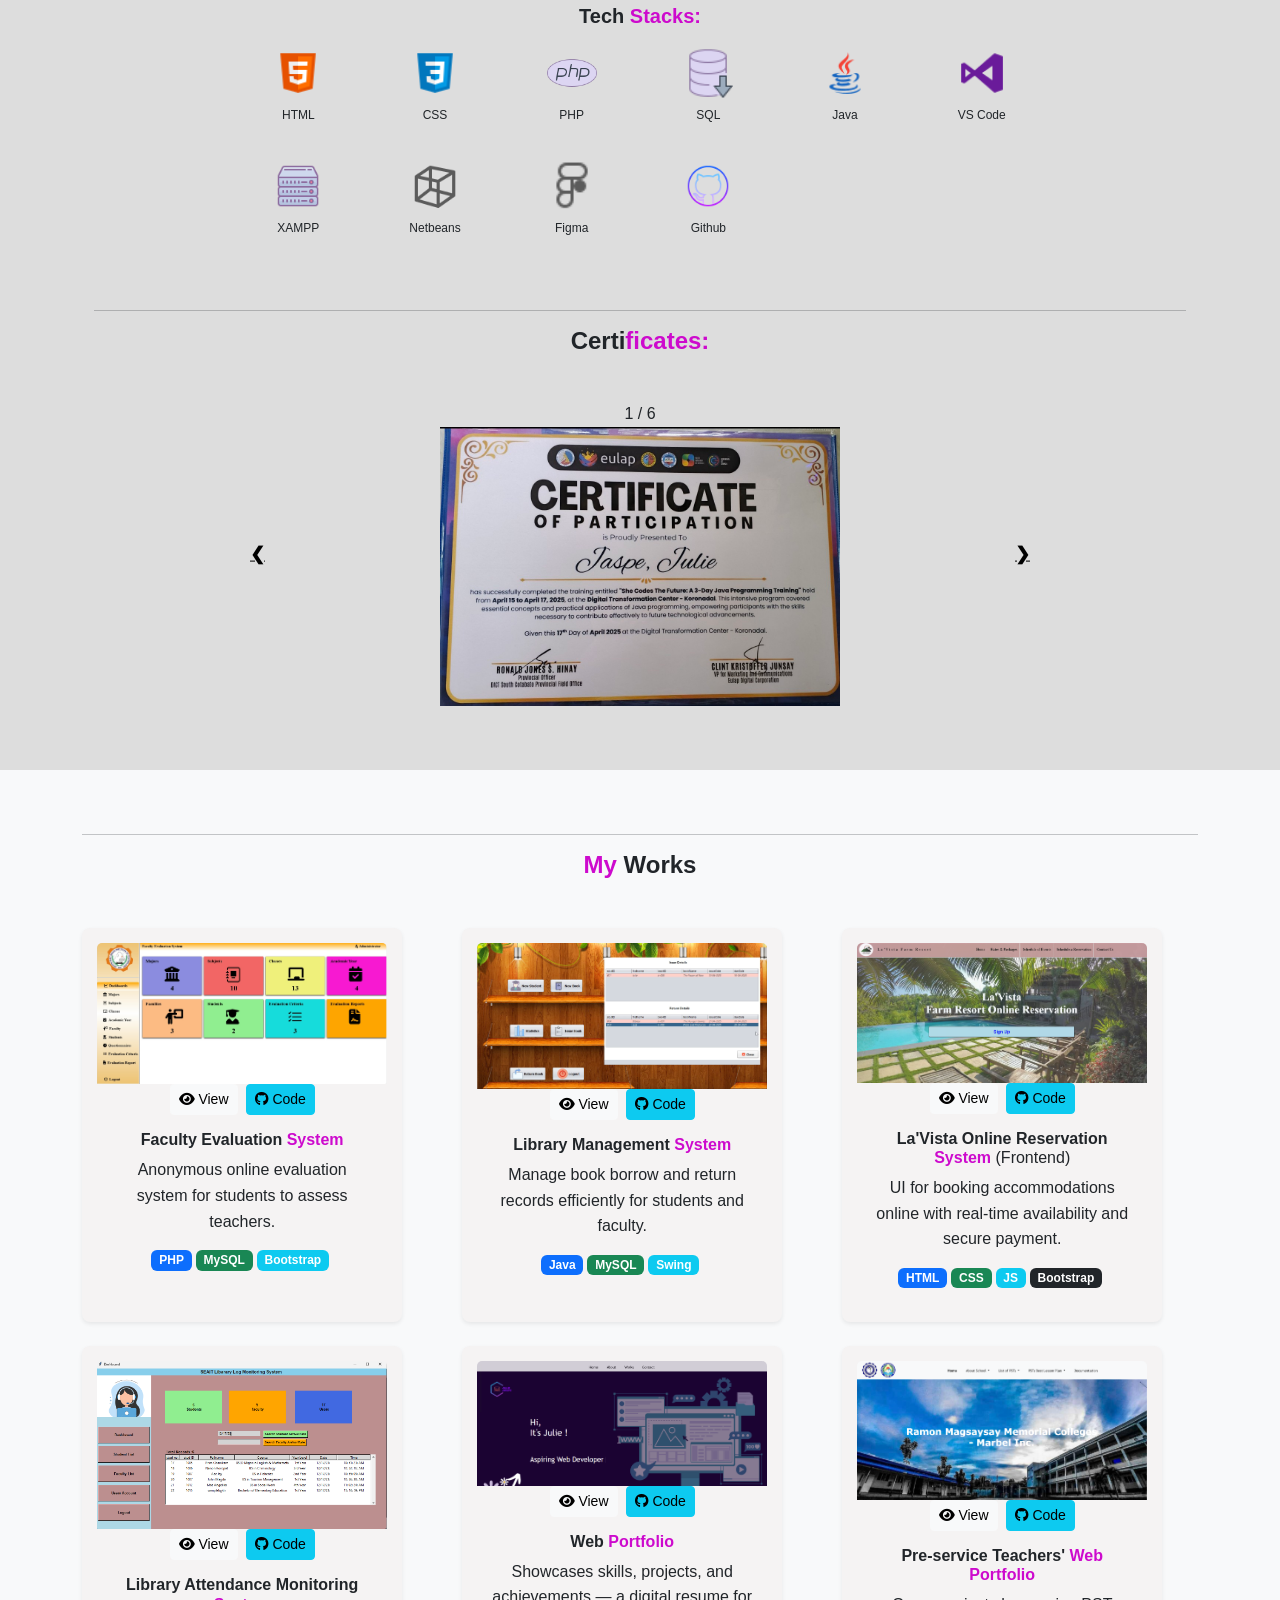
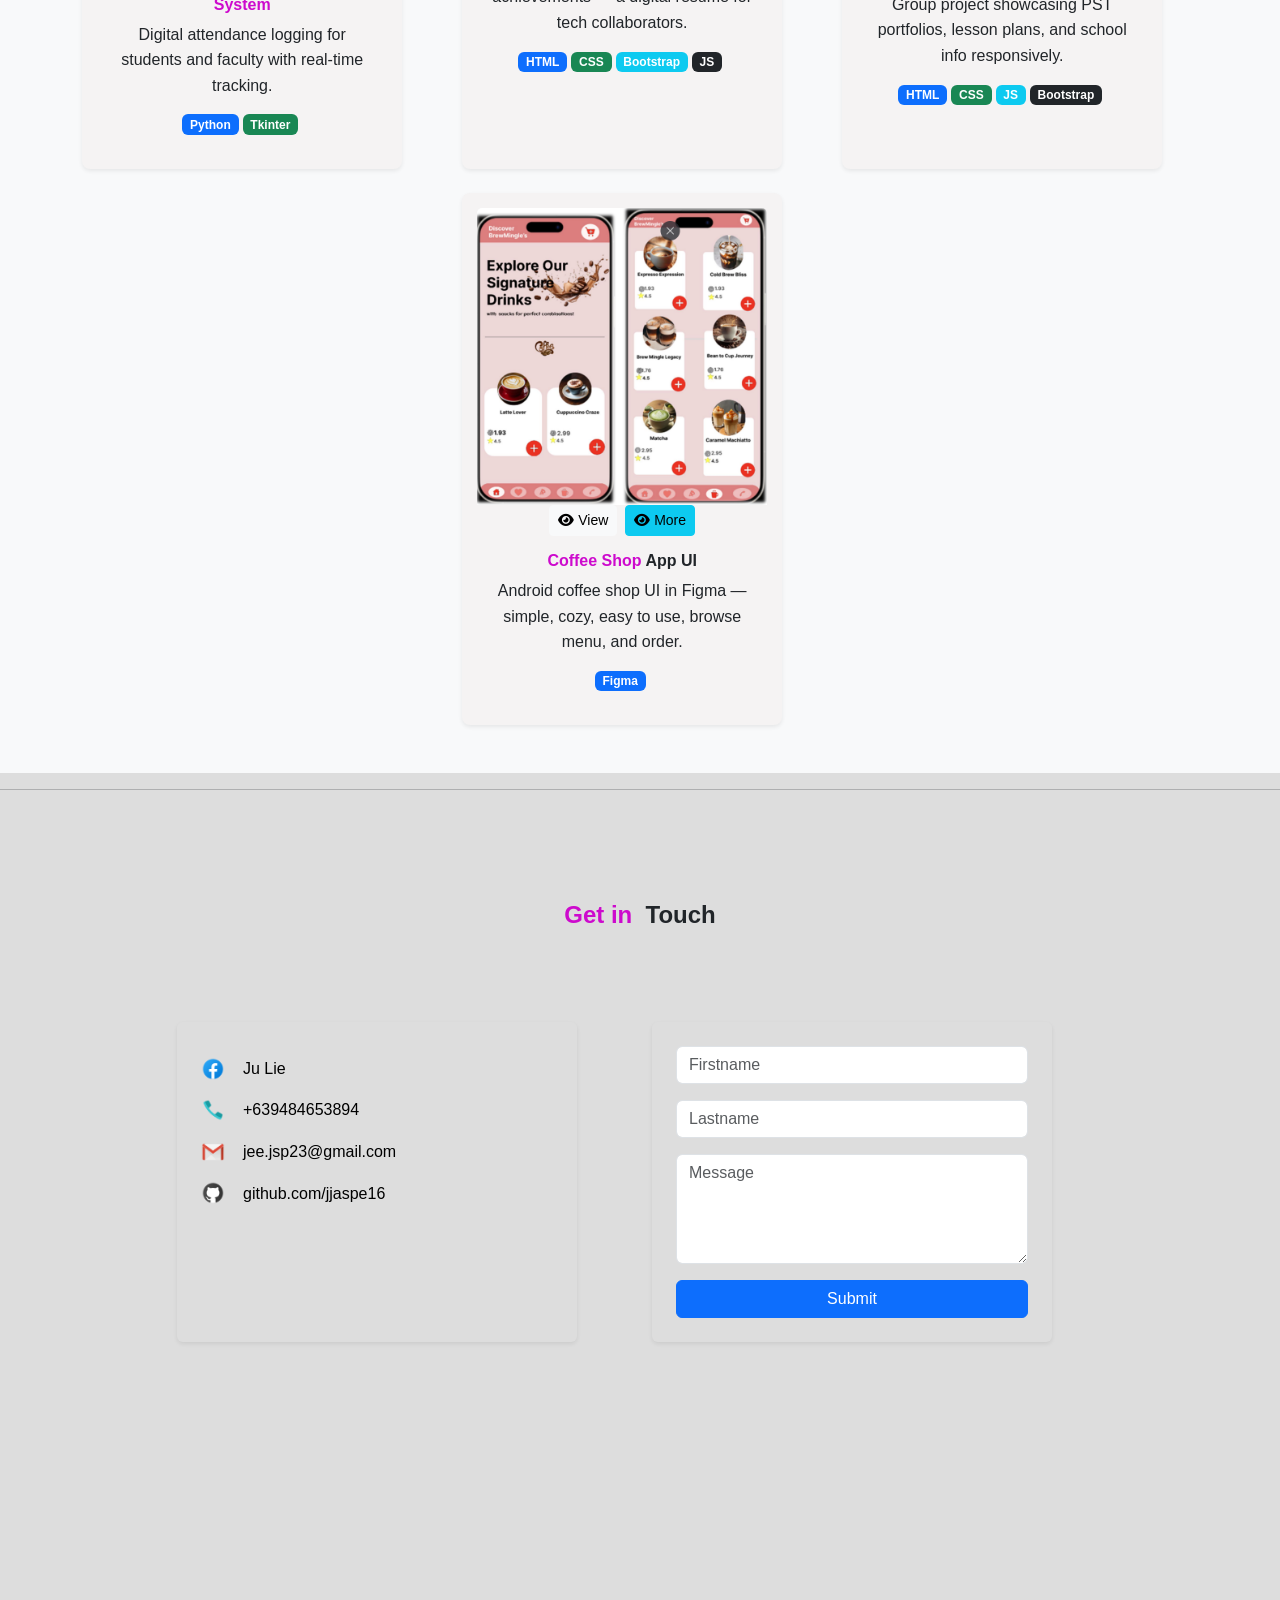
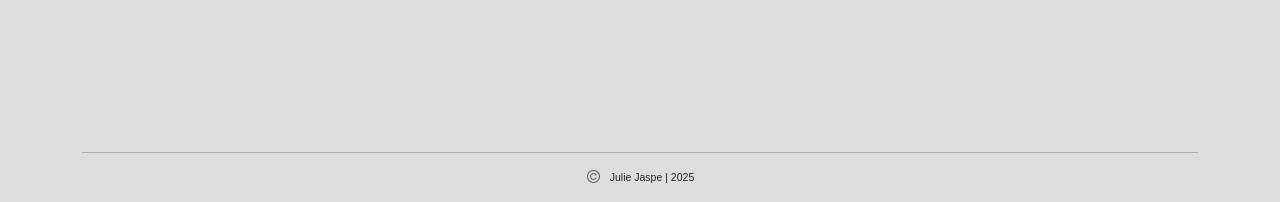
==== commit 7925337d: "v1" ====
--- a/index.html
+++ b/index.html
@@ -1,529 +1,631 @@
-<!DOCTYPE html>
-<html lang="en">
-
-<head>
-    <meta charset="UTF-8">
-    <meta name="viewport" content="width=device-width, initial-scale=1.0">
-    <link href="https://cdn.jsdelivr.net/npm/bootstrap@5.3.3/dist/css/bootstrap.min.css" rel="stylesheet"
-        integrity="sha384-QWTKZyjpPEjISv5WaRU9OFeRpok6YctnYmDr5pNlyT2bRjXh0JMhjY6hW+ALEwIH" crossorigin="anonymous">
-    <script src="https://cdn.jsdelivr.net/npm/bootstrap@5.3.3/dist/js/bootstrap.bundle.min.js"
-        integrity="sha384-YvpcrYf0tY3lHB60NNkmXc5s9fDVZLESaAA55NDzOxhy9GkcIdslK1eN7N6jIeHz"
-        crossorigin="anonymous"></script>
-    <link rel="stylesheet" href="https://cdnjs.cloudflare.com/ajax/libs/font-awesome/6.7.2/css/all.min.css">
-
-
-    <link rel="stylesheet" href="style.css">
-
-    <title>Portfolio</title>
-</head>
-
-<body>
-
-    <nav class="navbar navbar-expand-lg navbar-light bg-light">
-        <div class="container">
-
-
-            <!-- Toggler for mobile -->
-            <button class="navbar-toggler" type="button" data-bs-toggle="collapse" data-bs-target="#navbarNav"
-                aria-controls="navbarNav" aria-expanded="false" aria-label="Toggle navigation">
-                <span class="navbar-toggler-icon"></span>
-            </button>
-
-            <!-- Collapsible content -->
-            <div class="collapse navbar-collapse justify-content-center" id="navbarNav">
-                <ul class="navbar-nav ul_nav" style="margin-left: 10px;">
-                    <li style="padding-left: 20px;" class="nav-item">
-                        <a class="nav-link active" href="#home">Home</a>
-                    </li>
-                    <li style="padding-left: 20px;" class="nav-item">
-                        <a class="nav-link" href="#about">About</a>
-                    </li>
-                    <li style="padding-left: 20px;" class="nav-item">
-                        <a class="nav-link" href="#works">Works</a>
-                    </li>
-                    <li style="padding-left: 20px;" class="nav-item">
-                        <a class="nav-link" href="#contact">Contact</a>
-                    </li>
-                </ul>
-            </div>
-        </div>
-    </nav>
-
-
-
-    <section id="home" class="section fade-section d-flex  bg-primary vh-100 bg-cover"
-        style="background-image: url('imgs/cover_img.png');">
-
-        <div class="container" style="margin-top: 180px;">
-            <h1 style="color:white;font-family:Trebuchet MS;">Hi, <br> It's Julie !</h1>
-            <h4></h4> <br><br><br>
-            <h2 class="text-white text-2xl font-semibold">
-                <span id="typed-text"></span><span class="cursor">|</span>
-            </h2>
-        </div>
-    </section>
-
-    <section id="about" class="fade-section justify-content-center">
-        <div class="container">
-            <hr>
-            <div class="h5_con">
-                <h5 class="h5"><b><span class="span_active">About</span> &nbsp;Me</b></h5>
-            </div>
-        </div>
-        <div class="text_img d-flex ">
-            <div class="con-text d-flex justify-content-center align-items-center">
-                <p class="p d-flex justify-content-center align-items-center"
-                    style="text-align: justify;font-size: 18px;">
-                    &nbsp; &nbsp;&nbsp;&nbsp;I hold a Bachelor’s Degree of Information
-                    Technology and am an enthusiastic entry-level programmer committed to continuously enhancing my
-                    coding skills. My natural curiosity drives me to deeply understand how systems function.
-                    Although my knowledge and skills might not be very broad,
-                    I believe in continuous growth and development . :)
-                </p>
-            </div>
-
-            <div class="img-con align-items-center" style="margin-left: 10px;">
-                <img src="imgs/me.png" class=" me_hover img-fluid shadow-lg" style="margin-left:20px" alt="Cover Image">
-                <br> <br>
-                <button class="cv_button ">
-                    <a style="color:black;text-decoration: none;font-weight: bold;" href="portf-Resume.pdf"
-                        download="portf-Resume.pdf"> <img src="icons/download.png" alt=""> &nbsp;Download CV</a>
-                </button>
-            </div>
-
-        </div> <br><br>
-        <div class="container">
-            <div class="skills_con fade-section">
-                <hr>
-                <h4 style="font-size: 20px;" class="h4_class d-flex justify-content-center align-items-center">
-                    <b>Tech <span class="span_active">Stacks:</span></b>
-                </h4>
-
-                <ul class="skills_grid">
-                    <li class="skill_item">
-                        <img src="icons/html.png" alt="HTML">
-                        <p>HTML</p>
-                    </li>
-                    <li class="skill_item">
-                        <img src="icons/css.png" alt="CSS">
-                        <p>CSS</p>
-                    </li>
-                    <li class="skill_item">
-                        <img src="icons/php.png" alt="PHP">
-                        <p>PHP</p>
-                    </li>
-                    <li class="skill_item">
-                        <img src="icons/sql.png" alt="SQL">
-                        <p>SQL</p>
-                    </li>
-                    <li class="skill_item">
-                        <img src="icons/java.png" alt="Java">
-                        <p>Java</p>
-                    </li>
-                    <li class="skill_item">
-                        <img src="icons/vscode.png" alt="VS Code">
-                        <p>VS Code</p>
-                    </li>
-                    <li class="skill_item">
-                        <img src="icons/xampp.png" alt="XAMPP">
-                        <p>XAMPP</p>
-                    </li>
-                    <li class="skill_item">
-                        <img src="icons/netbeans.png" alt="Netbeans">
-                        <p>Netbeans</p>
-                    </li>
-                    <li class="skill_item">
-                        <img src="icons/figma.png" alt="Figma">
-                        <p>Figma</p>
-                    </li>
-                    <li class="skill_item">
-                        <img src="icons/github.png" alt="">
-                        <p>Github</p>
-                    </li>
-                </ul>
-            </div>
-
-        </div>
-
-        <div class="container text-center">
-            <div class="skills_con-cert">
-                <hr>
-                <h4 class="h4_class">
-                    <b>Certi<span class="span_active">ficates:</span></b>
-                </h4>
-            </div>
-        </div>
-        <br>
-
-        <div class="container fade-section position-relative text-center ">
-            <div class="slideshow-container">
-
-                <!-- Slides -->
-                <div class="mySlides active">
-                    <div class="numbertext">1 / 6</div>
-                    <img src="imgs/cer1.png" class="img-fluid mx-auto d-block" style="width:50%;">
-                </div>
-                <div class="mySlides">
-                    <div class="numbertext">2 / 6</div>
-                    <img src="imgs/cer2.jpg" class="img-fluid mx-auto d-block" style="width:50%;">
-                </div>
-                <div class="mySlides">
-                    <div class="numbertext">3 / 6</div>
-                    <img src="imgs/cer3.jpg" class="img-fluid mx-auto d-block" style="width:50%;">
-                </div>
-                <div class="mySlides">
-                    <div class="numbertext">4 / 6</div>
-                    <img src="imgs/cer4.jpg" class="img-fluid mx-auto d-block" style="width:50%;">
-                </div>
-                <div class="mySlides">
-                    <div class="numbertext">5 / 6</div>
-                    <img src="imgs/dict.png" class="img-fluid mx-auto d-block" style="width:50%;">
-                </div>
-                <div class="mySlides">
-                    <div class="numbertext">6 / 6</div>
-                    <img src="imgs/dict2.jpg" class="img-fluid mx-auto d-block" style="width:50%;">
-                </div>
-
-                <!-- Navigation Arrows - now outside all slides -->
-                <a class="prev" onclick="plusSlides(-1)">&#10094;</a>
-                <a class="next" onclick="plusSlides(1)">&#10095;</a>
-
-            </div>
-
-            <div class="caption-container mt-3">
-                <p id="caption"></p>
-            </div>
-        </div>
-
-    </section>
-
-    <section id="works" class="div_works fade-section text-center py-5 ">
-        <hr>
-        <div class="box d-flex justify-content-center">
-            <div class="h5_con">
-                <h5><b><span class="span_active">My</span>&nbsp;Works</b></h5>
-            </div>
-        </div>
-
-        <div class="container my-4">
-            <div class="row g-4 justify-content-center">
-
-                <!-- Repeatable card structure (example for one) -->
-                <div class="col-12 col-md-6 col-lg-4" data-aos="fade-up">
-                    <div class="card h-100 shadow-sm custom-card">
-                        <a href="imgs/fac.png" target="_blank">
-                            <img src="imgs/fac.png" class="card-img-top" alt="Faculty Evaluation">
-                        </a>
-                        <div class="card-body">
-                            <h6 class="text-center">
-                                <b><u>Faculty Evaluation <span class="span_active">System</span></u></b><br> (60% Done)
-                            </h6>
-                            <p class="p_class">
-                                A custom-built system for students to anonymously evaluate teachers online, ensuring
-                                transparency and insightful feedback.
-                            </p>
-                        </div>
-                    </div>
-                </div>
-
-                <!-- Card 2 -->
-                <div class="col-12 col-md-6 col-lg-4" data-aos="fade-up">
-                    <div class="card h-100 shadow-sm custom-card">
-                        <a href="imgs/javaLib.png" target="_blank">
-                            <img src="imgs/javaLib.png" class="card-img-top" alt="Library Management">
-                        </a>
-                        <div class="card-body">
-                            <h6 class="text-center">
-                                <b><u>Library Management <span class="span_active">System</span></u></b>
-                            </h6>
-                            <p class="p_class">
-                                A system for managing book borrow and return records for students and faculty, ensuring
-                                timely returns and accurate lending history.
-                            </p>
-                        </div>
-                    </div>
-                </div>
-
-                <!-- Card 3 -->
-                <div class="col-12 col-md-6 col-lg-4" data-aos="fade-up">
-                    <div class="card h-100 shadow-sm custom-card">
-                        <a href="imgs/lavista.png" target="_blank">
-                            <img src="imgs/lavista.png" class="card-img-top" alt="LaVista Reservation">
-                        </a>
-                        <div class="card-body">
-                            <h6 class="text-center">
-                                <b><u>La'Vista Online Reservation <span class="span_active">System</span></u></b>
-                                (Frontend only)
-                            </h6>
-                            <p class="p_class">
-                                My first fully scratch-built UI system for booking accommodations online, with real-time
-                                availability, secure payment, and customer support features.
-                            </p>
-                        </div>
-                    </div>
-                </div>
-
-                <!-- Card 4 -->
-                <div class="col-12 col-md-6 col-lg-4" data-aos="fade-up">
-                    <div class="card h-100 shadow-sm custom-card">
-                        <a href="imgs/tkinter.png" target="_blank">
-                            <img src="imgs/tkinter.png" class="card-img-top" alt="Library Attendance">
-                        </a>
-                        <div class="card-body">
-                            <h6 class="text-center">
-                                <b><u>Library Attendance Monitoring <span class="span_active">System</span></u></b>
-                            </h6>
-                            <p class="p_class">
-                                Enables digital attendance logging for students and faculty, ensuring accuracy and
-                                real-time
-                                tracking for better library management.
-                            </p>
-                        </div>
-                    </div>
-                </div>
-
-                <!-- Card 5 -->
-                <div class="col-12 col-md-6 col-lg-4" data-aos="fade-up">
-                    <div class="card h-100 shadow-sm custom-card">
-                        <a href="imgs/portf.png" target="_blank">
-                            <img src="imgs/portf.png" class="card-img-top" alt="Portfolio">
-                        </a>
-                        <div class="card-body">
-                            <h6 class="text-center">
-                                <b><u>Web <span class="span_active">Portfolio</span></u></b>
-                            </h6>
-                            <p class="p_class">
-                                A personal website that showcases my skills, projects, and achievements — acting as a
-                                digital resume for collaborators and tech professionals.
-                            </p>
-                        </div>
-                    </div>
-                </div>
-
-                <!-- Card 6 -->
-                <div class="col-12 col-md-6 col-lg-4" data-aos="fade-up">
-                    <div class="card h-100 shadow-sm custom-card">
-                        <a href="imgs/PSTPortfolio.png" target="_blank">
-                            <img src="imgs/PSTPortfolio.png" class="card-img-top" alt="PST Portfolio">
-                        </a>
-                        <div class="card-body">
-                            <h6 class="text-center">
-                                <b><u>Pre-service Teachers' <span class="span_active">Web Portfolio</span></u></b>
-                            </h6>
-                            <p class="p_class">
-                                A group project Designed to showcase PSTs' portfolios — including their school
-                                information,
-                                lesson plans
-                                and documentation — in a clear, accessible, and responsive format across all devices.
-                            </p>
-                        </div>
-                    </div>
-                </div>
-
-                <!-- Card 7 -->
-                <div class="col-12 col-md-6 col-lg-4" data-aos="fade-up">
-                    <div class="card h-100 shadow-sm custom-card">
-                        <div class="UI-box d-flex">
-                            <a href="imgs/ui.png" target="_blank">
-                                <img src="imgs/ui.png" class="card-img-top" alt="UI">
-                            </a> <br>
-                            <a href="imgs/ui2.png" target="_blank">
-                                <img src="imgs/ui2.png" class="card-img-top" alt="UI">
-                            </a>
-                        </div>
-                        <div class="card-body">
-                            <h6 class="text-center">
-                                <b><u><span class="span_active">Coffee Shop</span></u></b>
-                            </h6>
-                            <p class="p_class">
-                                An Android coffee shop app UI in Figma, keeping it simple, cozy, and easy
-                                to use—just like your favorite café. The layout lets users browse the menu, customize
-                                their drinks, and place orders with just a few taps. I focused on creating a warm,
-                                inviting feel that captures the charm of a real coffee shop, all while making the
-                                experience smooth and intuitive for users.
-
-                            </p>
-                        </div>
-                    </div>
-                </div>
-
-
-            </div>
-        </div>
-    </section>
-
-
-
-
-    <hr>
-    <section id="contact" class="contact-section fade-section" >
-        <hr>
-        <div class="box d-flex justify-content-center align-items-center mt-5 mt-md-4 mt-lg-3">
-            <div class="h5_con-cntc">
-                <h4 style="font-size: 20px;" class="h4_class d-flex justify-content-center align-items-center">
-                    <b><span class="span_active">Get in</span> &nbsp;Touch</b></h>
-            </div>
-        </div>
-
-
-        <div class="contact-content">
-            <div class="box1 contact-info">
-                <p><img src="icons/fb.png" alt="fb">&nbsp;
-                    <a href="https://www.facebook.com/Julie.qt.16" class="contact-link">Ju Lie</a>
-                </p>
-                <p><img src="icons/phone.png" alt="number">&nbsp;&nbsp;
-                    <a href="tel:+639484653894" class="contact-link">+639484653894</a>
-                </p>
-                <p><img src="icons/email.png" alt="email">&nbsp;&nbsp;
-                    <a href="mailto:jee.jsp23@gmail.com" class="contact-link">jee.jsp23@gmail.com</a>
-                </p>
-                <p><img src="icons/github2.png" alt="github">&nbsp;&nbsp;
-                    <a href="https://github.com/jjaspe16" class="contact-link">github.com/jjaspe16</a>
-                </p>
-            </div>
-            <div class="box2 contact-form">
-                <input type="text" name="fname" placeholder="Firstname" class="input input-form">
-                <input type="text" name="lname" placeholder="Lastname" class="input input-form">
-                <textarea name="message" placeholder="Message" class="input input-form" rows="4"></textarea>
-                <button class="input-btn input-form">Submit</button>
-            </div>
-        </div>
-    </section>
-
-<br><br><br>
-
-    <footer class="d-flex justify-content-center align-items-center" style="background-color: rgb(242, 237, 237);">
-        <hr>
-        <p style="text-align: center;font-size: 12px;"><img src="icons/copyright.png" alt="">Julie Jaspe| 2025</p>
-    </footer>
-
-
-    <script src="https://cdnjs.cloudflare.com/ajax/libs/bootstrap/5.3.0/js/bootstrap.bundle.min.js"></script>
-
-
-
-    <!-- JavaScript for Typing Effect -->
-    <script>
-        const text = "Aspiring Web Developer";
-        let index = 0;
-
-        function typeEffect() {
-            if (index < text.length) {
-                document.getElementById("typed-text").textContent += text.charAt(index);
-                index++;
-                setTimeout(typeEffect, 100); // Adjust speed here
-            }
-        }
-
-        document.addEventListener("DOMContentLoaded", typeEffect);
-    </script>
-
-
-
-
-    <!--certificates  slider-->
-    <script>
-        let slideIndex = 1;
-        showSlides(slideIndex);
-
-        function plusSlides(n) {
-            showSlides(slideIndex += n);
-        }
-
-        function currentSlide(n) {
-            showSlides(slideIndex = n);
-        }
-
-        function showSlides(n) {
-            let i;
-            const slides = document.getElementsByClassName("mySlides");
-            const dots = document.getElementsByClassName("demo");
-
-            if (n > slides.length) { slideIndex = 1 }
-            if (n < 1) { slideIndex = slides.length }
-
-            for (i = 0; i < slides.length; i++) {
-                slides[i].classList.remove("active");
-            }
-
-            for (i = 0; i < dots.length; i++) {
-                dots[i].classList.remove("active-thumb");
-            }
-
-            slides[slideIndex - 1].classList.add("active");
-            dots[slideIndex - 1].classList.add("active-thumb");
-        }
-
-        // Swipe support
-        const slideshow = document.querySelector('.slideshow-container');
-        let touchStartX = 0;
-        let touchEndX = 0;
-
-        slideshow.addEventListener('touchstart', function (e) {
-            touchStartX = e.changedTouches[0].screenX;
-        }, false);
-
-        slideshow.addEventListener('touchend', function (e) {
-            touchEndX = e.changedTouches[0].screenX;
-            handleGesture();
-        }, false);
-
-        function handleGesture() {
-            if (touchEndX < touchStartX - 40) {
-                plusSlides(1); // swipe left
-            }
-            if (touchEndX > touchStartX + 40) {
-                plusSlides(-1); // swipe right
-            }
-        }
-    </script>
-
-    <!--closed navigation-->
-    <script>
-        document.addEventListener('DOMContentLoaded', function () {
-            const navLinks = document.querySelectorAll('.navbar-nav .nav-link');
-            const navbarCollapse = document.getElementById('navbarNav');
-
-            navLinks.forEach(function (link) {
-                link.addEventListener('click', function () {
-                    const bsCollapse = new bootstrap.Collapse(navbarCollapse, {
-                        toggle: false
-                    });
-                    bsCollapse.hide();
-                });
-            });
-        });
-    </script>
-
-
-
-    <!-- Bootstrap JS & jQuery (Required for Modal to Work) -->
-    <script src="https://code.jquery.com/jquery-3.5.1.min.js"></script>
-    <script src="https://cdn.jsdelivr.net/npm/@popperjs/core@2.9.3/dist/umd/popper.min.js"></script>
-    <script src="https://maxcdn.bootstrapcdn.com/bootstrap/4.5.2/js/bootstrap.min.js"></script>
-
-    <!--FADE-IN & OUT TRANSITION-->
-    <script>
-        const fadeSections = document.querySelectorAll(".fade-section");
-
-        const options = {
-            threshold: 0.1
-        };
-
-        const observer = new IntersectionObserver((entries, observer) => {
-            entries.forEach(entry => {
-                if (entry.isIntersecting) {
-                    entry.target.classList.add("fade-in");
-                    observer.unobserve(entry.target); // Remove if you want it to fade in only once
-                }
-            });
-        }, options);
-
-        fadeSections.forEach(section => {
-            observer.observe(section);
-        });
-    </script>
-
-</body>
-
+<!DOCTYPE html>
+<html lang="en">
+
+<head>
+    <meta charset="UTF-8">
+    <meta name="viewport" content="width=device-width, initial-scale=1.0">
+    <link href="https://cdn.jsdelivr.net/npm/bootstrap@5.3.3/dist/css/bootstrap.min.css" rel="stylesheet"
+        integrity="sha384-QWTKZyjpPEjISv5WaRU9OFeRpok6YctnYmDr5pNlyT2bRjXh0JMhjY6hW+ALEwIH" crossorigin="anonymous">
+    <script src="https://cdn.jsdelivr.net/npm/bootstrap@5.3.3/dist/js/bootstrap.bundle.min.js"
+        integrity="sha384-YvpcrYf0tY3lHB60NNkmXc5s9fDVZLESaAA55NDzOxhy9GkcIdslK1eN7N6jIeHz"
+        crossorigin="anonymous"></script>
+    <link rel="stylesheet" href="https://cdnjs.cloudflare.com/ajax/libs/font-awesome/6.7.2/css/all.min.css">
+
+
+    <link rel="stylesheet" href="style.css">
+
+    <title>Portfolio</title>
+</head>
+
+<body>
+    <nav class="navbar navbar-expand-lg navbar-light bg-light fixed-top shadow-sm">
+        <div class="container">
+
+            <!-- Brand / Logo -->
+            <a class="navbar-brand fw-bold" href="#home">JeeQt</a>
+
+            <!-- Toggler for mobile -->
+            <button class="navbar-toggler" type="button" data-bs-toggle="collapse" data-bs-target="#navbarNav"
+                aria-controls="navbarNav" aria-expanded="false" aria-label="Toggle navigation">
+                <span class="navbar-toggler-icon"></span>
+            </button>
+
+            <!-- Collapsible content -->
+            <div class="collapse navbar-collapse justify-content-center" id="navbarNav">
+                <ul class="navbar-nav">
+                    <li class="nav-item px-2">
+                        <a class="nav-link active" href="#home">
+                            <i class="fas fa-home me-1"></i> Home
+                        </a>
+                    </li>
+                    <li class="nav-item px-2">
+                        <a class="nav-link" href="#about">
+                            <i class="fas fa-user me-1"></i> About
+                        </a>
+                    </li>
+                    <li class="nav-item px-2">
+                        <a class="nav-link" href="#works">
+                            <i class="fas fa-briefcase me-1"></i> Works
+                        </a>
+                    </li>
+                    <li class="nav-item px-2">
+                        <a class="nav-link" href="#contact">
+                            <i class="fas fa-envelope me-1"></i> Contact
+                        </a>
+                    </li>
+                </ul>
+            </div>
+
+        </div>
+    </nav>
+
+    <section id="home" class="d-flex align-items-center vh-100"
+        style="background: url('imgs/cover_img.png') no-repeat center center; background-size: cover;">
+
+        <div class="container text-white text-center text-md-start mt-5 mt-md-0">
+            <!-- Greeting -->
+            <h1 class="fw-bold display-4 display-md-2" style="font-family: 'Fira Code', monospace; line-height: 1.3;">
+                <span style="color:#00ff9f;">Hi,</span> <br>
+                It's <span style="color:#61dafb;">Julie</span>!
+            </h1>
+
+            <!-- Subtitle as code-style comment -->
+            <h4 class="my-3 d-none d-md-block" style="font-family: 'Fira Code', monospace; color: #b0b0b0;">
+
+            </h4>
+
+            <!-- Typing effect -->
+            <h2 class="fw-semibold mt-3 fs-4 fs-md-2" style="font-family: 'Fira Code', monospace; color: #ffffff;">
+                <span style="color:#ffd166;">&gt; </span>
+                <span id="typed-text"></span><span class="cursor" style="color:#ffffff;">|</span>
+            </h2>
+        </div>
+    </section>
+
+
+    <!-- ================= About Section ================= -->
+    <section id="about" class="fade-section py-5">
+        <div class="container">
+            <hr>
+            <h5 class="text-center mb-4"><b><span class="span_active">About</span> Me</b></h5>
+
+            <div class="row align-items-center">
+                <!-- About Text -->
+                <div class="col-md-6 mb-4 mb-md-0">
+                    <p class="text-justify fs-5" style="text-align: justify;">
+                        I hold a Bachelor’s Degree of Information Technology and am an enthusiastic entry-level
+                        programmer
+                        committed to continuously enhancing my coding skills. My natural curiosity drives me to deeply
+                        understand how systems function. Although my knowledge and skills might not be very broad, I
+                        believe
+                        in continuous growth and development. :)
+                    </p>
+                </div>
+
+                <!-- About Image & CV Button -->
+                <div class="col-md-6 text-center">
+                    <img src="imgs/me.png" class="img-fluid shadow-lg mb-3" alt="Me">
+                    <div>
+                        <a href="portf-Resume.pdf" download="portf-Resume.pdf" class="btn btn-light border fw-bold">
+                            <img src="icons/download.png" alt=""> &nbsp;Download CV
+                        </a>
+                    </div>
+                </div>
+            </div>
+
+            <div class="container">
+                <div class="skills_con fade-section">
+                    <hr>
+                    <h4 style="font-size: 20px;" class="h4_class d-flex justify-content-center align-items-center">
+                        <b>Tech <span class="span_active">Stacks:</span></b>
+                    </h4>
+
+                    <ul class="skills_grid">
+                        <li class="skill_item">
+                            <img src="icons/html.png" alt="HTML">
+                            <p>HTML</p>
+                        </li>
+                        <li class="skill_item">
+                            <img src="icons/css.png" alt="CSS">
+                            <p>CSS</p>
+                        </li>
+                        <li class="skill_item">
+                            <img src="icons/php.png" alt="PHP">
+                            <p>PHP</p>
+                        </li>
+                        <li class="skill_item">
+                            <img src="icons/sql.png" alt="SQL">
+                            <p>SQL</p>
+                        </li>
+                        <li class="skill_item">
+                            <img src="icons/java.png" alt="Java">
+                            <p>Java</p>
+                        </li>
+                        <li class="skill_item">
+                            <img src="icons/vscode.png" alt="VS Code">
+                            <p>VS Code</p>
+                        </li>
+                        <li class="skill_item">
+                            <img src="icons/xampp.png" alt="XAMPP">
+                            <p>XAMPP</p>
+                        </li>
+                        <li class="skill_item">
+                            <img src="icons/netbeans.png" alt="Netbeans">
+                            <p>Netbeans</p>
+                        </li>
+                        <li class="skill_item">
+                            <img src="icons/figma.png" alt="Figma">
+                            <p>Figma</p>
+                        </li>
+                        <li class="skill_item">
+                            <img src="icons/github.png" alt="">
+                            <p>Github</p>
+                        </li>
+                    </ul>
+                </div>
+
+            </div>
+
+            <div class="container text-center">
+                <div class="skills_con-cert">
+                    <hr>
+                    <h4 class="h4_class">
+                        <b>Certi<span class="span_active">ficates:</span></b>
+                    </h4>
+                </div>
+            </div>
+            <br>
+
+            <div class="container fade-section position-relative text-center ">
+                <div class="slideshow-container">
+
+                    <!-- Slides -->
+                    <div class="mySlides">
+                        <div class="numbertext">1 / 6</div>
+                        <img src="imgs/dict2.jpg" class="img-fluid mx-auto d-block" style="width:50%;">
+                    </div>
+                    <div class="mySlides active">
+                        <div class="numbertext">2 / 6</div>
+                        <img src="imgs/cer1.png" class="img-fluid mx-auto d-block" style="width:50%;">
+                    </div>
+                    <div class="mySlides">
+                        <div class="numbertext">3 / 6</div>
+                        <img src="imgs/cer2.jpg" class="img-fluid mx-auto d-block" style="width:50%;">
+                    </div>
+                    <div class="mySlides">
+                        <div class="numbertext">4 / 6</div>
+                        <img src="imgs/cer3.jpg" class="img-fluid mx-auto d-block" style="width:50%;">
+                    </div>
+                    <div class="mySlides">
+                        <div class="numbertext">5 / 6</div>
+                        <img src="imgs/cer4.jpg" class="img-fluid mx-auto d-block" style="width:50%;">
+                    </div>
+                    <div class="mySlides">
+                        <div class="numbertext">6 / 6</div>
+                        <img src="imgs/dict.png" class="img-fluid mx-auto d-block" style="width:50%;">
+                    </div>
+
+
+                    <!-- Navigation Arrows - now outside all slides -->
+                    <a class="prev" onclick="plusSlides(-1)">&#10094;</a>
+                    <a class="next" onclick="plusSlides(1)">&#10095;</a>
+
+                </div>
+
+                <div class="caption-container mt-3">
+                    <p id="caption"></p>
+                </div>
+            </div>
+
+        </div>
+    </section>
+
+    <!-- ================= Works Section ================= -->
+    <section id="works" class="fade-section py-5 bg-light">
+        <div class="container">
+            <hr>
+            <h4 class="text-center mb-5"><b><span class="span_active">My</span> Works</b></h4>
+            <div class="row g-4 justify-content-center">
+
+                <!-- Card 1: Faculty Evaluation -->
+                <div class="col-12 col-md-6 col-lg-4">
+                    <div class="card h-100 shadow-sm custom-card border-0"
+                        style="transition:0.3s transform, 0.3s box-shadow;">
+                        <div class="card-img-top position-relative overflow-hidden">
+                            <img src="imgs/fac.png" class="img-fluid" alt="Faculty Evaluation">
+                            <div class="overlay d-flex justify-content-center align-items-center">
+                                <a href="imgs/fac.png" target="_blank" class="btn btn-sm btn-light me-2"><i
+                                        class="fas fa-eye"></i> View</a>
+                                <a href="#" class="btn btn-sm btn-info"><i class="fab fa-github"></i> Code</a>
+                            </div>
+                        </div>
+                        <div class="card-body">
+                            <h6 class="text-center mb-2"><b>Faculty Evaluation <span
+                                        class="span_active">System</span></b></h6>
+                            <p class="text-center">Anonymous online evaluation system for students to assess teachers.
+                            </p>
+                            <div class="d-flex justify-content-center flex-wrap mt-2">
+                                <span class="badge bg-primary me-1 mb-1">PHP</span>
+                                <span class="badge bg-success me-1 mb-1">MySQL</span>
+                                <span class="badge bg-info me-1 mb-1">Bootstrap</span>
+                            </div>
+                        </div>
+                    </div>
+                </div>
+
+                <!-- Card 2: Library Management -->
+                <div class="col-12 col-md-6 col-lg-4">
+                    <div class="card h-100 shadow-sm custom-card border-0"
+                        style="transition:0.3s transform, 0.3s box-shadow;">
+                        <div class="card-img-top position-relative overflow-hidden">
+                            <img src="imgs/javaLib.png" class="img-fluid" alt="Library Management">
+                            <div class="overlay d-flex justify-content-center align-items-center">
+                                <a href="imgs/javaLib.png" target="_blank" class="btn btn-sm btn-light me-2"><i
+                                        class="fas fa-eye"></i> View</a>
+                                <a href="#" class="btn btn-sm btn-info"><i class="fab fa-github"></i> Code</a>
+                            </div>
+                        </div>
+                        <div class="card-body">
+                            <h6 class="text-center mb-2"><b>Library Management <span
+                                        class="span_active">System</span></b></h6>
+                            <p class="text-center">Manage book borrow and return records efficiently for students and
+                                faculty.</p>
+                            <div class="d-flex justify-content-center flex-wrap mt-2">
+                                <span class="badge bg-primary me-1 mb-1">Java</span>
+                                <span class="badge bg-success me-1 mb-1">MySQL</span>
+                                <span class="badge bg-info me-1 mb-1">Swing</span>
+                            </div>
+                        </div>
+                    </div>
+                </div>
+
+                <!-- Card 3: La'Vista Reservation -->
+                <div class="col-12 col-md-6 col-lg-4">
+                    <div class="card h-100 shadow-sm custom-card border-0"
+                        style="transition:0.3s transform, 0.3s box-shadow;">
+                        <div class="card-img-top position-relative overflow-hidden">
+                            <img src="imgs/lavista.png" class="img-fluid" alt="LaVista Reservation">
+                            <div class="overlay d-flex justify-content-center align-items-center">
+                                <a href="imgs/lavista.png" target="_blank" class="btn btn-sm btn-light me-2"><i
+                                        class="fas fa-eye"></i> View</a>
+                                <a href="#" class="btn btn-sm btn-info"><i class="fab fa-github"></i> Code</a>
+                            </div>
+                        </div>
+                        <div class="card-body">
+                            <h6 class="text-center mb-2"><b>La'Vista Online Reservation <span
+                                        class="span_active">System</span></b> (Frontend)</h6>
+                            <p class="text-center">UI for booking accommodations online with real-time availability and
+                                secure payment.</p>
+                            <div class="d-flex justify-content-center flex-wrap mt-2">
+                                <span class="badge bg-primary me-1 mb-1">HTML</span>
+                                <span class="badge bg-success me-1 mb-1">CSS</span>
+                                <span class="badge bg-info me-1 mb-1">JS</span>
+                                <span class="badge bg-dark me-1 mb-1">Bootstrap</span>
+                            </div>
+                        </div>
+                    </div>
+                </div>
+
+                <!-- Card 4: Library Attendance -->
+                <div class="col-12 col-md-6 col-lg-4">
+                    <div class="card h-100 shadow-sm custom-card border-0">
+                        <div class="card-img-top position-relative overflow-hidden">
+                            <img src="imgs/tkinter.png" class="img-fluid" alt="Library Attendance">
+                            <div class="overlay d-flex justify-content-center align-items-center">
+                                <a href="imgs/tkinter.png" target="_blank" class="btn btn-sm btn-light me-2"><i
+                                        class="fas fa-eye"></i> View</a>
+                                <a href="#" class="btn btn-sm btn-info"><i class="fab fa-github"></i> Code</a>
+                            </div>
+                        </div>
+                        <div class="card-body">
+                            <h6 class="text-center mb-2"><b>Library Attendance Monitoring <span
+                                        class="span_active">System</span></b></h6>
+                            <p class="text-center">Digital attendance logging for students and faculty with real-time
+                                tracking.</p>
+                            <div class="d-flex justify-content-center flex-wrap mt-2">
+                                <span class="badge bg-primary me-1 mb-1">Python</span>
+                                <span class="badge bg-success me-1 mb-1">Tkinter</span>
+                            </div>
+                        </div>
+                    </div>
+                </div>
+
+                <!-- Card 5: Web Portfolio -->
+                <div class="col-12 col-md-6 col-lg-4">
+                    <div class="card h-100 shadow-sm custom-card border-0">
+                        <div class="card-img-top position-relative overflow-hidden">
+                            <img src="imgs/portf.png" class="img-fluid" alt="Web Portfolio">
+                            <div class="overlay d-flex justify-content-center align-items-center">
+                                <a href="imgs/portf.png" target="_blank" class="btn btn-sm btn-light me-2"><i
+                                        class="fas fa-eye"></i> View</a>
+                                <a href="#" class="btn btn-sm btn-info"><i class="fab fa-github"></i> Code</a>
+                            </div>
+                        </div>
+                        <div class="card-body">
+                            <h6 class="text-center mb-2"><b>Web <span class="span_active">Portfolio</span></b></h6>
+                            <p class="text-center">Showcases skills, projects, and achievements — a digital resume for
+                                tech collaborators.</p>
+                            <div class="d-flex justify-content-center flex-wrap mt-2">
+                                <span class="badge bg-primary me-1 mb-1">HTML</span>
+                                <span class="badge bg-success me-1 mb-1">CSS</span>
+                                <span class="badge bg-info me-1 mb-1">Bootstrap</span>
+                                <span class="badge bg-dark me-1 mb-1">JS</span>
+                            </div>
+                        </div>
+                    </div>
+                </div>
+
+                <!-- Card 6: PST Portfolio -->
+                <div class="col-12 col-md-6 col-lg-4">
+                    <div class="card h-100 shadow-sm custom-card border-0">
+                        <div class="card-img-top position-relative overflow-hidden">
+                            <img src="imgs/PSTPortfolio.png" class="img-fluid" alt="PST Portfolio">
+                            <div class="overlay d-flex justify-content-center align-items-center">
+                                <a href="imgs/PSTPortfolio.png" target="_blank" class="btn btn-sm btn-light me-2"><i
+                                        class="fas fa-eye"></i> View</a>
+                                <a href="#" class="btn btn-sm btn-info"><i class="fab fa-github"></i> Code</a>
+                            </div>
+                        </div>
+                        <div class="card-body">
+                            <h6 class="text-center mb-2"><b>Pre-service Teachers' <span class="span_active">Web
+                                        Portfolio</span></b></h6>
+                            <p class="text-center">Group project showcasing PST portfolios, lesson plans, and school
+                                info responsively.</p>
+                            <div class="d-flex justify-content-center flex-wrap mt-2">
+                                <span class="badge bg-primary me-1 mb-1">HTML</span>
+                                <span class="badge bg-success me-1 mb-1">CSS</span>
+                                <span class="badge bg-info me-1 mb-1">JS</span>
+                                <span class="badge bg-dark me-1 mb-1">Bootstrap</span>
+                            </div>
+                        </div>
+                    </div>
+                </div>
+
+                <!-- Card 7: Coffee Shop UI -->
+                <div class="col-12 col-md-6 col-lg-4">
+                    <div class="card h-100 shadow-sm custom-card border-0">
+                        <div class="card-img-top position-relative overflow-hidden">
+                            <img src="imgs/ui.png" class="img-fluid" alt="Coffee Shop UI">
+                            <div class="overlay d-flex justify-content-center align-items-center">
+                                <a href="imgs/ui.png" target="_blank" class="btn btn-sm btn-light me-2"><i
+                                        class="fas fa-eye"></i> View</a>
+                                <a href="imgs/ui2.png" target="_blank" class="btn btn-sm btn-info"><i
+                                        class="fas fa-eye"></i> More</a>
+                            </div>
+                        </div>
+                        <div class="card-body">
+                            <h6 class="text-center mb-2"><b><span class="span_active">Coffee Shop</span> App UI</b></h6>
+                            <p class="text-center">Android coffee shop UI in Figma — simple, cozy, easy to use, browse
+                                menu, and order.</p>
+                            <div class="d-flex justify-content-center flex-wrap mt-2">
+                                <span class="badge bg-primary me-1 mb-1">Figma</span>
+                            </div>
+                        </div>
+                    </div>
+                </div>
+
+            </div>
+        </div>
+    </section>
+
+    <script>
+        // Card hover overlay effect
+        document.querySelectorAll('.card-img-top').forEach(card => {
+            card.addEventListener('mouseenter', () => {
+                const overlay = card.querySelector('.overlay');
+                if (overlay) overlay.style.opacity = 1;
+            });
+            card.addEventListener('mouseleave', () => {
+                const overlay = card.querySelector('.overlay');
+                if (overlay) overlay.style.opacity = 0;
+            });
+        });
+    </script>
+
+
+
+    <hr>
+    <section id="contact" class="contact-section fade-section py-5">
+        <hr>
+        <div class="d-flex justify-content-center align-items-center mb-5">
+            <h4 class="h4_class text-center scroll-mt-30">
+                <b><span class="span_active">Get in</span> &nbsp;Touch</b>
+            </h4>
+        </div>
+
+        <div class="container">
+            <div class="row g-4">
+
+                <div class="container my-5">
+                    <div class="row g-4 justify-content-center">
+
+                        <!-- Contact Info -->
+                        <div class="col-12 col-md-5">
+                            <div class="contact-info p-4 shadow-sm rounded h-100">
+                                <p class="mb-3 d-flex align-items-center">
+                                    <img src="icons/fb.png" alt="fb" width="24" class="me-2 align-self-center">
+                                    <a href="https://www.facebook.com/Julie.qt.16"
+                                        class="contact-link text-decoration-none d-flex align-items-center">Ju Lie</a>
+                                </p>
+                                <p class="mb-3 d-flex align-items-center">
+                                    <img src="icons/phone.png" alt="number" width="24" class="me-2 align-self-center">
+                                    <a href="tel:+639484653894"
+                                        class="contact-link text-decoration-none d-flex align-items-center">+639484653894</a>
+                                </p>
+                                <p class="mb-3 d-flex align-items-center">
+                                    <img src="icons/email.png" alt="email" width="24" class="me-2 align-self-center">
+                                    <a href="mailto:jee.jsp23@gmail.com"
+                                        class="contact-link text-decoration-none d-flex align-items-center">jee.jsp23@gmail.com</a>
+                                </p>
+                                <p class="mb-3 d-flex align-items-center">
+                                    <img src="icons/github2.png" alt="github" width="24" class="me-2 align-self-center">
+                                    <a href="https://github.com/jjaspe16"
+                                        class="contact-link text-decoration-none d-flex align-items-center">github.com/jjaspe16</a>
+                                </p>
+                            </div>
+
+                        </div>
+
+                        <!-- Contact Form -->
+                        <div class="col-12 col-md-5">
+                            <div class="contact-form p-4 shadow-sm rounded h-100">
+                                <input type="text" name="fname" placeholder="Firstname" class="form-control mb-3">
+                                <input type="text" name="lname" placeholder="Lastname" class="form-control mb-3">
+                                <textarea name="message" placeholder="Message" rows="4"
+                                    class="form-control mb-3"></textarea>
+                                <button class="btn btn-primary w-100">Submit</button>
+                            </div>
+                        </div>
+
+                    </div>
+                </div>
+
+            </div>
+        </div>
+    </section>
+
+    <style>
+        /* Hover effect for submit button */
+        .btn-primary:hover {
+            transform: translateY(-2px);
+        }
+
+        /* Optional: smooth input focus effect */
+        .form-control:focus {
+            box-shadow: 0 0 5px rgba(0, 123, 255, 0.5);
+            border-color: #0d6efd;
+        }
+    </style>
+
+
+    <footer class=" py-3" style="background-color: #ddd;">
+        <div class="container text-center">
+            <hr>
+            <p class="mb-0 small d-flex justify-content-center align-items-center">
+                <img src="icons/copyright.png" alt="Copyright" class="me-2" width="16">
+                Julie Jaspe | 2025
+            </p>
+        </div>
+    </footer>
+
+    <script src="https://cdnjs.cloudflare.com/ajax/libs/bootstrap/5.3.0/js/bootstrap.bundle.min.js"></script>
+    <!-- JavaScript for Typing Effect -->
+    <script>
+        const text = "Aspiring Web Developer";
+        let index = 0;
+
+        function typeEffect() {
+            if (index < text.length) {
+                document.getElementById("typed-text").textContent += text.charAt(index);
+                index++;
+                setTimeout(typeEffect, 100); // Adjust speed here
+            }
+        }
+        document.addEventListener("DOMContentLoaded", typeEffect);
+    </script>
+
+    <!--certificates  slider-->
+    <script>
+        let slideIndex = 1;
+        showSlides(slideIndex);
+
+        function plusSlides(n) {
+            showSlides(slideIndex += n);
+        }
+
+        function currentSlide(n) {
+            showSlides(slideIndex = n);
+        }
+
+        function showSlides(n) {
+            let i;
+            const slides = document.getElementsByClassName("mySlides");
+            const dots = document.getElementsByClassName("demo");
+
+            if (n > slides.length) { slideIndex = 1 }
+            if (n < 1) { slideIndex = slides.length }
+
+            for (i = 0; i < slides.length; i++) {
+                slides[i].classList.remove("active");
+            }
+
+            for (i = 0; i < dots.length; i++) {
+                dots[i].classList.remove("active-thumb");
+            }
+
+            slides[slideIndex - 1].classList.add("active");
+            dots[slideIndex - 1].classList.add("active-thumb");
+        }
+
+        // Swipe support
+        const slideshow = document.querySelector('.slideshow-container');
+        let touchStartX = 0;
+        let touchEndX = 0;
+
+        slideshow.addEventListener('touchstart', function (e) {
+            touchStartX = e.changedTouches[0].screenX;
+        }, false);
+
+        slideshow.addEventListener('touchend', function (e) {
+            touchEndX = e.changedTouches[0].screenX;
+            handleGesture();
+        }, false);
+
+        function handleGesture() {
+            if (touchEndX < touchStartX - 40) {
+                plusSlides(1); // swipe left
+            }
+            if (touchEndX > touchStartX + 40) {
+                plusSlides(-1); // swipe right
+            }
+        }
+    </script>
+
+    <!--closed navigation-->
+    <script>
+        document.addEventListener('DOMContentLoaded', function () {
+            const navLinks = document.querySelectorAll('.navbar-nav .nav-link');
+            const navbarCollapse = document.getElementById('navbarNav');
+
+            navLinks.forEach(function (link) {
+                link.addEventListener('click', function () {
+                    const bsCollapse = new bootstrap.Collapse(navbarCollapse, {
+                        toggle: false
+                    });
+                    bsCollapse.hide();
+                });
+            });
+        });
+    </script>
+
+
+    <!-- Bootstrap JS & jQuery (Required for Modal to Work) -->
+    <script src="https://code.jquery.com/jquery-3.5.1.min.js"></script>
+    <script src="https://cdn.jsdelivr.net/npm/@popperjs/core@2.9.3/dist/umd/popper.min.js"></script>
+    <script src="https://maxcdn.bootstrapcdn.com/bootstrap/4.5.2/js/bootstrap.min.js"></script>
+
+    <!--FADE-IN & OUT TRANSITION-->
+    <script>
+        const fadeSections = document.querySelectorAll(".fade-section");
+
+        const options = {
+            threshold: 0.1
+        };
+
+        const observer = new IntersectionObserver((entries, observer) => {
+            entries.forEach(entry => {
+                if (entry.isIntersecting) {
+                    entry.target.classList.add("fade-in");
+                    observer.unobserve(entry.target); // Remove if you want it to fade in only once
+                }
+            });
+        }, options);
+
+        fadeSections.forEach(section => {
+            observer.observe(section);
+        });
+    </script>
+
+</body>
+
 </html>
--- a/style.css
+++ b/style.css
@@ -1,501 +1,386 @@
-/* Base Reset and Global Styles */
-* {
-    margin: 0;
-    padding: 0;
-    box-sizing: border-box;
-    font-family: 'Trebuchet MS', sans-serif;
-}
-
-body {
-    width: 100%;
-    background-color: #ddd;
-    line-height: 1.6;
-    overflow-x: hidden;
-}
-
-/* Navigation */
-nav.navbar {
-    position: sticky;
-    top: 0;
-    z-index: 1000;
-    background-color: white;
-    opacity: 0.95;
-    box-shadow: 0 2px 5px rgba(0, 0, 0, 0.05);
-}
-
-.ul_nav {
-    display: flex;
-    flex-wrap: wrap;
-    justify-content: center;
-}
-
-.ul_nav .nav-link {
-    padding: 0.5rem 1rem;
-    font-weight: 500;
-    color: black;
-    text-decoration: none;
-}
-
-.nav-link:hover {
-    color: rgb(247, 38, 202);
-    font-size: 18px;
-    border-bottom: 1px solid orange;
-    transition: 0.1s;
-    font-weight: bold;
-}
-
-/* Section Styles */
-section {
-    width: 100%;
-    min-height: 90vh;
-    padding: 20px;
-}
-
-.bg-cover {
-    background-size: cover;
-    background-position: center;
-    background-repeat: no-repeat;
-}
-
-/* Typing Effect */
-.cursor {
-    color: white;
-    display: inline-block;
-    width: 8px;
-    animation: blink 0.8s infinite;
-}
-
-@keyframes blink {
-    0%, 100% {
-        opacity: 1;
-    }
-    50% {
-        opacity: 0;
-    }
-}
-
-/* About Section */
-#about {
-    scroll-margin-top: 100px;
-    padding-top: 20px;
-    height: auto;
-}
-
-.span_active {
-    color: rgb(205, 10, 205);
-}
-
-h5 {
-    width: 100%;
-    padding-top: 50px;
-    text-align: center;
-    font-size: clamp(18px, 2vw, 24px);
-}
-
-.text_img {
-    margin-top: 20px;
-    margin-left: 150px;
-    display: flex;
-    flex-wrap: wrap;
-}
-
-.con-text {
-    width: 100%;
-    max-width: 600px;
-    height: auto;
-    margin-left: 10px;
-}
-
-.img-fluid {
-    width: 100%;
-    max-width: 300px;
-    height: auto;
-    margin: 0 auto;
-    display: block;
-}
-
-/* Carousel */
-.img_carousel {
-    object-fit: contain;
-    width: 48%;
-    margin: 0 1%;
-    height: auto;
-    border-radius: 0;
-}
-
-.carousel-inner-cert .carousel-item {
-    display: flex;
-    justify-content: center;
-    align-items: center;
-}
-
-/* Skills Section */
-.skills_con {
-    text-align: center;
-    padding: 40px 20px;
-}
-
-.h4_class {
-    font-size: clamp(18px, 2vw, 24px);
-    margin-bottom: 20px;
-}
-
-.skills_grid {
-    display: grid;
-    grid-template-columns: repeat(auto-fit, minmax(100px, 1fr));
-    gap: 20px;
-    max-width: 800px;
-    margin: 0 auto;
-    padding: 0;
-    list-style: none;
-}
-
-.skill_item {
-    display: flex;
-    flex-direction: column;
-    align-items: center;
-    justify-content: center;
-}
-
-.skill_item img {
-    width: 50px;
-    height: 50px;
-    object-fit: contain;
-    margin-bottom: 8px;
-}
-
-.skill_item p {
-    font-size: 12px;
-}
-
-.skill_item:hover {
-    transform: scale(1.09);
-}
-
-.li_box {
-    width: 140px;
-    margin: 10px;
-    padding: 25px 40px;
-    border-radius: 5px;
-    box-shadow: 2px 2px 10px rgba(65, 64, 65, 0.5);
-    transition: 0.3s;
-}
-
-.li_box:hover {
-    box-shadow: 0px 10px 30px rgb(235, 147, 235);
-    background-color: rgb(235, 147, 235);
-}
-
-/* Certificates Section */
-.slideshow-container {
-    position: relative;
-    width: 100%;
-    max-width: 800px;
-    margin: auto;
-    overflow: hidden;
-}
-
-.mySlides {
-    position: absolute;
-    width: 100%;
-    top: 0;
-    left: 0;
-    opacity: 0;
-    transition: opacity 0.5s ease-in-out;
-    z-index: 0;
-}
-
-.mySlides.active {
-    opacity: 1;
-    z-index: 1;
-    position: relative;
-}
-
-.image-center {
-    display: flex;
-    justify-content: center;
-    align-items: center;
-}
-
-.image-center img {
-    max-width: 90%;
-    height: auto;
-    border-radius: 8px;
-}
-
-.prev, .next {
-    cursor: pointer;
-    position: absolute;
-    top: 50%;
-    padding: 10px;
-    color: black;
-    font-weight: bold;
-    font-size: 18px;
-    user-select: none;
-    transform: translateY(-50%);
-    z-index: 10;
-}
-
-.prev {
-    left: 0;
-}
-
-.next {
-    right: 0;
-}
-
-.active-thumb {
-    border: 2px solid #007bff;
-    opacity: 1;
-}
-
-/* CV Button */
-.me_hover:hover {
-    background-color: rgb(235, 147, 235);
-}
-
-.cv_button {
-    padding: 10px 20px;
-    border: none;
-    border-radius: 5px;
-    display: flex;
-    align-items: center;
-    justify-content: center;
-    max-width: 200px;
-    margin: auto;
-    transition: box-shadow 0.3s ease-in-out;
-    box-shadow: 2px 2px 10px rgba(65, 64, 65, 0.5);
-}
-
-.cv_button:hover {
-    background-color: rgb(235, 147, 235);
-    font-size: 18px;
-}
-
-i {
-    font-size: 36px;
-}
-
-/* Works Section */
-#works {
-    scroll-margin-top: 100px;
-    padding-top: 20px;
-    min-height: 100vh;
-}
-
-.container-works {
-    width: 100%;
-    display: flex;
-    flex-direction: column;
-    align-items: center;
-}
-
-.carousel-container {
-    width: 100%;
-    max-width: 1200px;
-    overflow: hidden;
-    margin: 25px auto;
-    position: relative;
-}
-
-.carousel-inner {
-    display: flex;
-    flex-wrap: wrap;
-    gap: 20px;
-    justify-content: center;
-}
-
-.card {
-    flex: 1 1 90%;
-    max-width: 90%;
-    border: 1px solid #ddd;
-    border-radius: 8px;
-    padding: 15px;
-    background-color: #f5f3f3;
-    box-shadow: 0 4px 8px rgba(0, 0, 0, 0.1);
-    transition: transform 0.2s;
-}
-
-.card:hover {
-    transform: scale(1.02);
-}
-
-.card img {
-    width: 100%;
-    height: auto;
-}
-
-.card-body {
-    padding: 15px;
-}
-
-.carousel-buttons {
-    display: flex;
-    justify-content: space-between;
-    padding: 15px 0;
-}
-
-.carousel-buttons button {
-    padding: 10px 20px;
-    font-size: 16px;
-    background: #007bff;
-    border: none;
-    color: white;
-    border-radius: 5px;
-    cursor: pointer;
-}
-
-.carousel-buttons button:hover {
-    background: #0056b3;
-}
-
-.p_class {
-    text-align: justify;
-    font-size: 12px;
-}
-
-.custom-card {
-    transition: transform 0.3s ease, box-shadow 0.3s ease;
-}
-
-.custom-card:hover {
-    transform: translateY(-8px) scale(1.02);
-    box-shadow: 0 10px 25px rgba(0, 0, 0, 0.2);
-}
-
-/* Contact Section */
-#contact {
-    margin-top: 30px;
-    scroll-margin-top: 70px;
-    display: flex;
-    flex-direction: column;
-}
-
-.contact-section {
-    padding: 10px 20px;
-    min-height: 100vh;
-    display: flex;
-    flex-direction: column;
-    align-items: center;
-}
-
-.contact-content {
-    display: flex;
-    flex-direction: row;
-    justify-content: space-around;
-    flex-wrap: wrap;
-    gap: 50px;
-    width: 100%;
-    max-width: 1200px;
-}
-
-.contact-info,
-.contact-form {
-    flex: 1 1 300px;
-    max-width: 400px;
-}
-
-.contact-info p {
-    margin: 10px 0;
-}
-
-p, .contact-link {
-    text-decoration: none;
-    color: black;
-    word-break: break-word;
-    padding-top: 20px;
-}
-
-.i_contact {
-    font-size: 20px;
-}
-
-.input-form {
-    width: 100%;
-    padding: 10px;
-    margin: 8px 0;
-    border: 1px solid #ccc;
-    border-radius: 4px;
-}
-
-.input-btn {
-    background-color: #000;
-    color: white;
-    cursor: pointer;
-    transition: background-color 0.3s ease;
-    border: none;
-    padding: 10px;
-    border-radius: 4px;
-}
-
-.input-btn:hover {
-    background-color: #333;
-}
-
-img {
-    border-radius: 0 !important;
-}
-
-/* Fade-In & Out Transition */
-.fade-section {
-    opacity: 0;
-    transform: translateY(20px);
-    transition: opacity 1s ease-out, transform 1s ease-out;
-}
-
-.fade-in {
-    opacity: 1;
-    transform: translateY(0);
-}
-
-/* Responsive Breakpoints */
-@media (max-width: 768px) {
-    .ul_nav {
-        flex-direction: column;
-        align-items: center;
-    }
-
-    .nav-item {
-        padding: 10px;
-    }
-
-    .text_img, .con-text {
-        margin-left: 0;
-        padding-left: 10px;
-    }
-
-    .carousel-inner {
-        flex-direction: column;
-        align-items: center;
-    }
-
-    .card {
-        flex: 1 1 100%;
-        max-width: 90%;
-    }
-
-    .contact-content {
-        flex-direction: column;
-        align-items: center;
-    }
-
-    .contact-info, .contact-form {
-        max-width: 90%;
-    }
-}
-
-@media (max-width: 576px) {
-    .h4_class, h5 {
-        font-size: 16px;
-    }
-
-    .skills_grid {
-        grid-template-columns: repeat(auto-fit, minmax(80px, 1fr));
-    }
-
-    .carousel-buttons button,
-    .cv_button {
-        font-size: 14px;
-        padding: 8px 16px;
-    }
-}
+/* Base Reset and Global Styles */
+* {
+    margin: 0;
+    padding: 0;
+    box-sizing: border-box;
+    font-family: 'Trebuchet MS', sans-serif;
+}
+
+body {
+    width: 100%;
+    background-color: #ddd;
+    line-height: 1.6;
+    overflow-x: hidden;
+}
+
+/* Navigation */
+nav.navbar {
+    position: sticky;
+    top: 0;
+    z-index: 1000;
+    background-color: white;
+    opacity: 0.95;
+    box-shadow: 0 2px 5px rgba(0, 0, 0, 0.05);
+}
+
+.ul_nav {
+    display: flex;
+    flex-wrap: wrap;
+    justify-content: center;
+}
+
+.ul_nav .nav-link {
+    padding: 0.5rem 1rem;
+    font-weight: 500;
+    color: black;
+    text-decoration: none;
+}
+
+.nav-link:hover {
+    color: rgb(247, 38, 202);
+    font-size: 18px;
+    border-bottom: 1px solid orange;
+    transition: 0.1s;
+    font-weight: bold;
+}
+
+/* Section Styles */
+section {
+    width: 100%;
+    min-height: 90vh;
+    padding: 20px;
+}
+
+.bg-cover {
+    background-size: cover;
+    background-position: center;
+    background-repeat: no-repeat;
+}
+
+/* Typing Effect */
+.cursor {
+    color: white;
+    display: inline-block;
+    width: 8px;
+    animation: blink 0.8s infinite;
+}
+
+@keyframes blink {
+    0%, 100% { opacity: 1; }
+    50% { opacity: 0; }
+}
+
+/* About Section */
+#about {
+    scroll-margin-top: 100px;
+    padding-top: 20px;
+    height: auto;
+}
+
+.span_active {
+    color: rgb(205, 10, 205);
+}
+
+h5 {
+    width: 100%;
+    padding-top: 50px;
+    text-align: center;
+    font-size: clamp(18px, 2vw, 24px);
+}
+
+.text_img {
+    margin-top: 20px;
+    display: flex;
+    flex-wrap: wrap;
+}
+
+.con-text {
+    width: 100%;
+    max-width: 600px;
+    margin-left: 10px;
+}
+
+.img-fluid {
+    width: 100%;
+    max-width: 300px;
+    height: auto;
+    margin: 0 auto;
+    display: block;
+}
+
+/* CV Button */
+.cv_button {
+    padding: 10px 20px;
+    border: none;
+    border-radius: 5px;
+    display: flex;
+    align-items: center;
+    justify-content: center;
+    max-width: 200px;
+    margin: auto;
+    transition: box-shadow 0.3s ease-in-out;
+    box-shadow: 2px 2px 10px rgba(65, 64, 65, 0.5);
+}
+
+.cv_button:hover {
+    background-color: rgb(235, 147, 235);
+    font-size: 18px;
+}
+
+/* Skills / Tech Stacks Section */
+.skills_con {
+    text-align: center;
+    padding: 40px 20px;
+}
+
+.h4_class {
+    font-size: clamp(18px, 2vw, 24px);
+    margin-bottom: 20px;
+}
+
+.skills_grid {
+    display: grid;
+    grid-template-columns: repeat(auto-fit, minmax(100px, 1fr));
+    gap: 20px;
+    max-width: 800px;
+    margin: 0 auto;
+    padding: 0;
+    list-style: none;
+}
+
+.skill_item {
+    display: flex;
+    flex-direction: column;
+    align-items: center;
+    justify-content: center;
+}
+
+.skill_item img {
+    width: 50px;
+    height: 50px;
+    object-fit: contain;
+    margin-bottom: 8px;
+}
+
+.skill_item p {
+    font-size: 12px;
+}
+
+.skill_item:hover {
+    transform: scale(1.09);
+}
+
+/* Certificates Section */
+.slideshow-container {
+    position: relative;
+    width: 100%;
+    max-width: 800px;
+    margin: auto;
+    overflow: hidden;
+}
+
+.mySlides {
+    position: absolute;
+    width: 100%;
+    top: 0;
+    left: 0;
+    opacity: 0;
+    transition: opacity 0.5s ease-in-out;
+    z-index: 0;
+}
+
+.mySlides.active {
+    opacity: 1;
+    z-index: 1;
+    position: relative;
+}
+
+.mySlides img {
+    max-width: 50%;
+    height: auto;
+    display: block;
+    margin: auto;
+}
+
+.prev, .next {
+    cursor: pointer;
+    position: absolute;
+    top: 50%;
+    padding: 10px;
+    color: black;
+    font-weight: bold;
+    font-size: 18px;
+    user-select: none;
+    transform: translateY(-50%);
+    z-index: 10;
+}
+
+.prev { left: 0; }
+.next { right: 0; }
+
+/* Works Section */
+#works {
+    scroll-margin-top: 100px;
+    padding-top: 20px;
+    min-height: 100vh;
+}
+
+.card {
+    flex: 1 1 90%;
+    max-width: 90%;
+    border: 1px solid #ddd;
+    border-radius: 8px;
+    padding: 15px;
+    background-color: #f5f3f3;
+    box-shadow: 0 4px 8px rgba(0, 0, 0, 0.1);
+    transition: transform 0.2s;
+}
+
+.card:hover {
+    transform: scale(1.02);
+}
+
+.card img {
+    width: 100%;
+    height: auto;
+}
+
+.card-body {
+    padding: 15px;
+}
+
+.p_class {
+    text-align: justify;
+    font-size: 12px;
+}
+
+.custom-card {
+    transition: transform 0.3s ease, box-shadow 0.3s ease;
+}
+
+.custom-card:hover {
+    transform: translateY(-8px) scale(1.02);
+    box-shadow: 0 10px 25px rgba(0, 0, 0, 0.2);
+}
+
+/* Contact Section */
+#contact {
+    margin-top: 30px;
+    scroll-margin-top: 70px;
+}
+
+.contact-section {
+    padding: 10px 20px;
+    min-height: 100vh;
+    display: flex;
+    flex-direction: column;
+    align-items: center;
+}
+
+.contact-content {
+    display: flex;
+    flex-direction: row;
+    justify-content: space-around;
+    flex-wrap: wrap;
+    gap: 50px;
+    width: 100%;
+    max-width: 1200px;
+}
+
+.contact-info,
+.contact-form {
+    flex: 1 1 300px;
+    max-width: 400px;
+}
+
+.contact-info p {
+    margin: 10px 0;
+    display: flex;
+    align-items: center;
+    gap: 10px;
+}
+
+.contact-link {
+    text-decoration: none;
+    color: black;
+}
+
+.input-form {
+    width: 100%;
+    padding: 10px;
+    margin: 8px 0;
+    border: 1px solid #ccc;
+    border-radius: 4px;
+    background-color: #f8f9fa;
+}
+
+.input-btn {
+    background-color: #000;
+    color: white;
+    cursor: pointer;
+    transition: background-color 0.3s ease;
+    border: none;
+    padding: 10px;
+    border-radius: 4px;
+}
+
+.input-btn:hover {
+    background-color: #333;
+}
+
+/* Footer */
+footer {
+    background-color: rgb(242, 237, 237);
+    text-align: center;
+    padding: 10px;
+    font-size: 12px;
+}
+
+/* Fade-In & Out Transition */
+.fade-section {
+    opacity: 0;
+    transform: translateY(20px);
+    transition: opacity 1s ease-out, transform 1s ease-out;
+}
+
+.fade-in {
+    opacity: 1;
+    transform: translateY(0);
+}
+
+/* Responsive Breakpoints */
+@media (max-width: 768px) {
+    .ul_nav {
+        flex-direction: column;
+        align-items: center;
+    }
+
+    .text_img, .con-text {
+        margin-left: 0;
+        padding-left: 10px;
+    }
+
+    .card {
+        flex: 1 1 100%;
+        max-width: 90%;
+    }
+
+    .contact-content {
+        flex-direction: column;
+        align-items: center;
+    }
+
+    .contact-info, .contact-form {
+        max-width: 90%;
+    }
+}
+
+@media (max-width: 576px) {
+    .h4_class, h5 {
+        font-size: 16px;
+    }
+
+    .skills_grid {
+        grid-template-columns: repeat(auto-fit, minmax(80px, 1fr));
+    }
+}
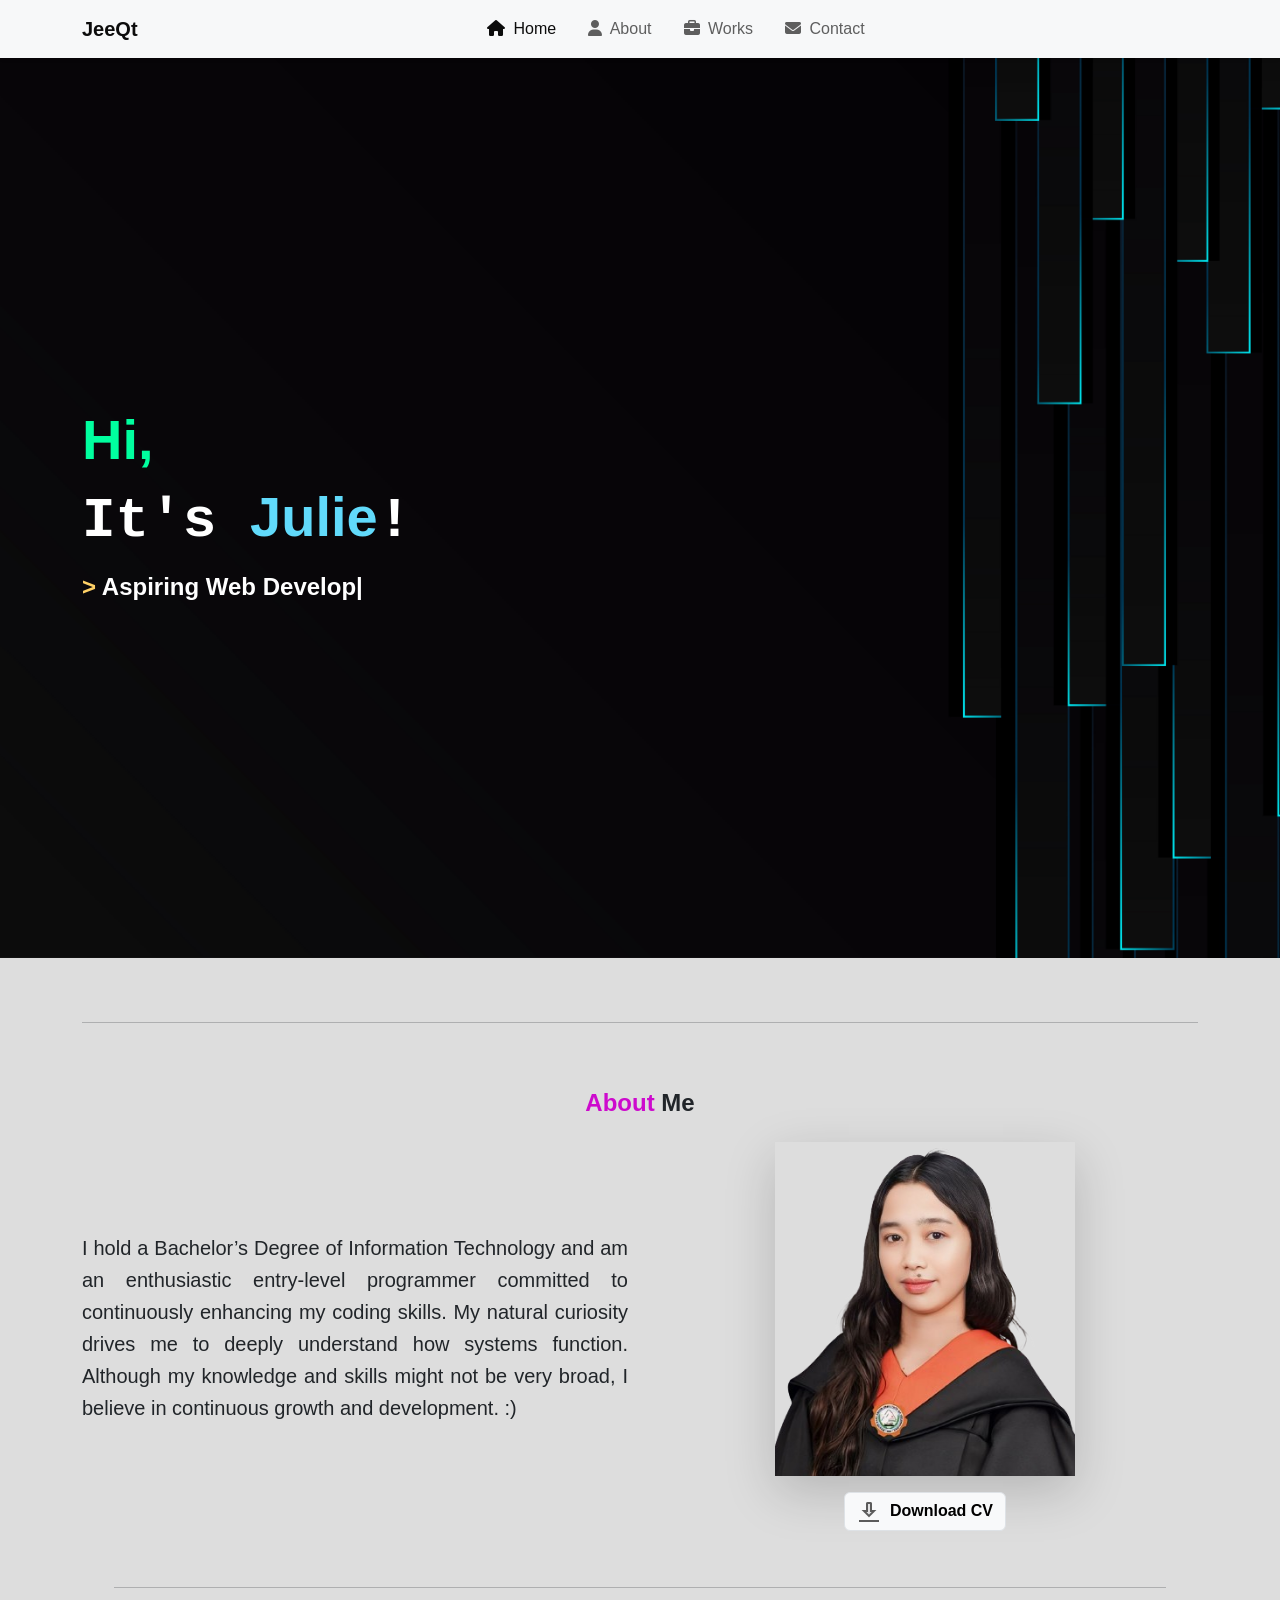
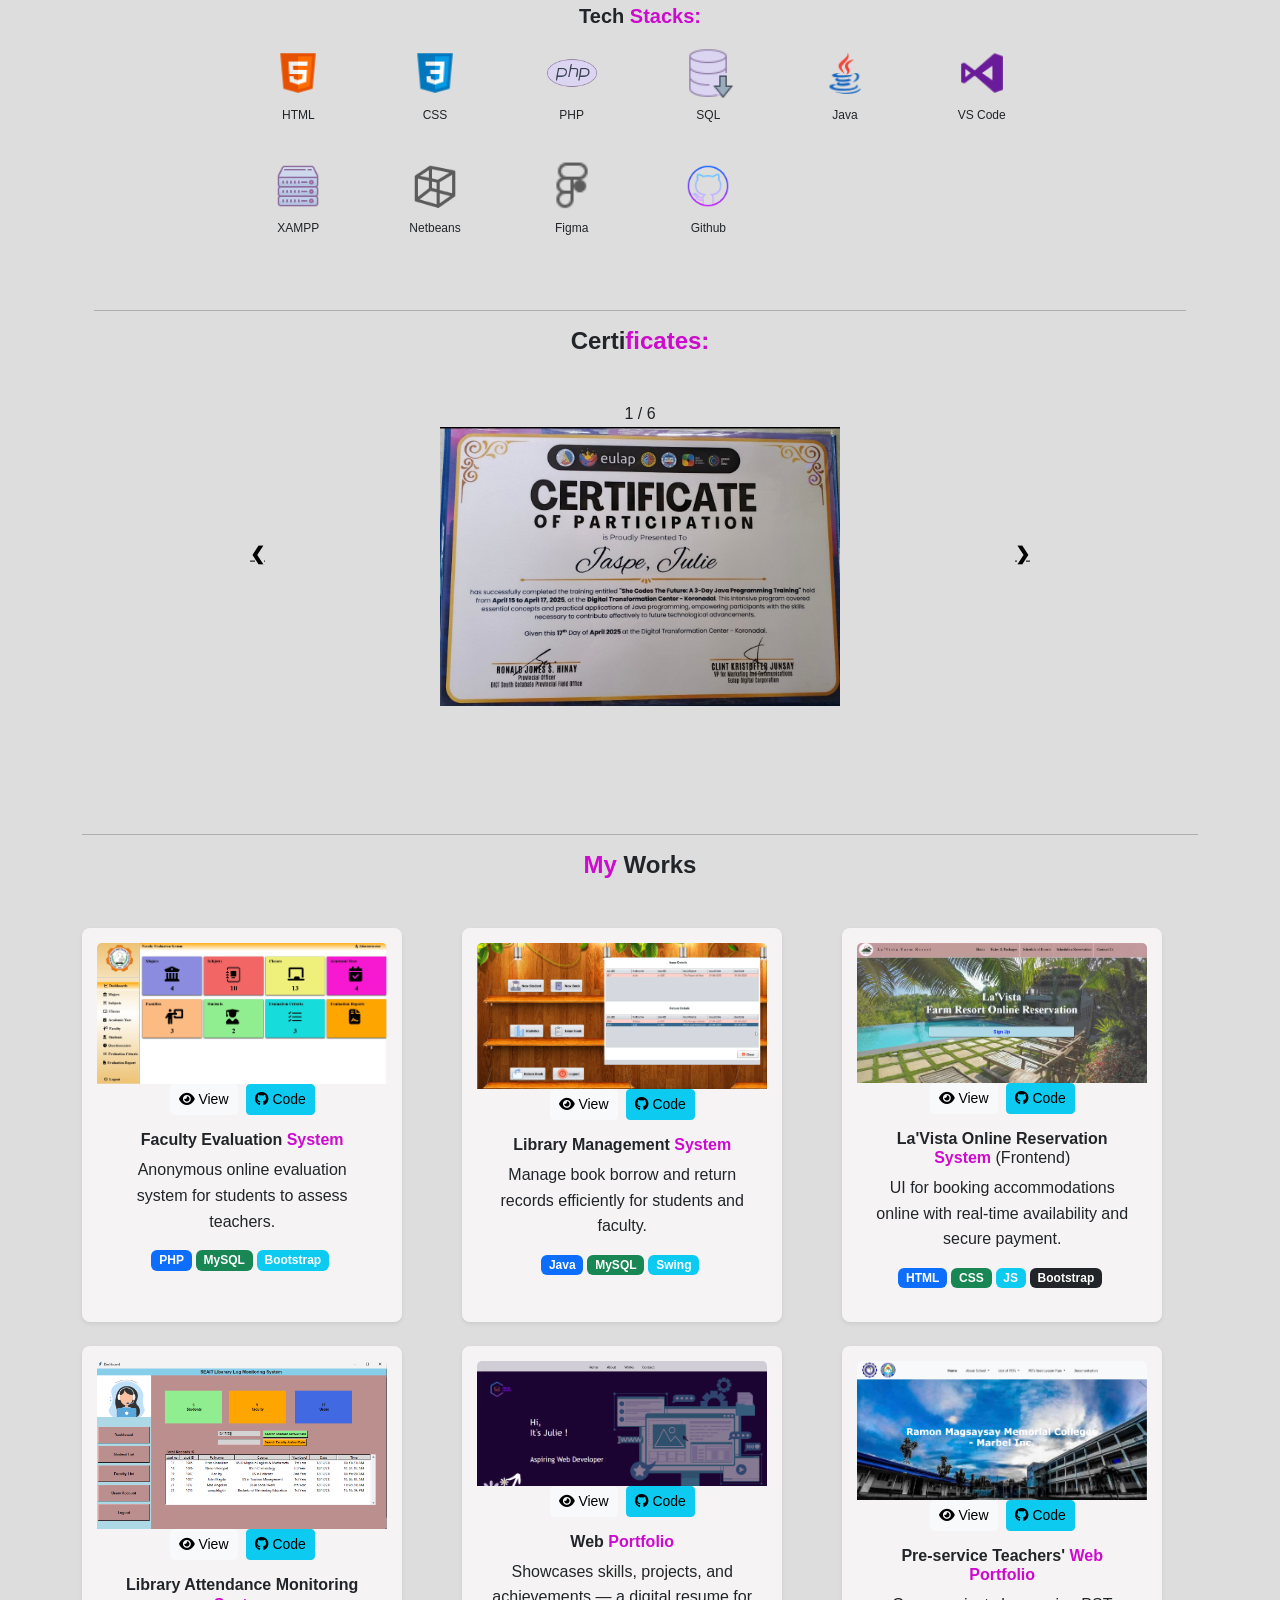
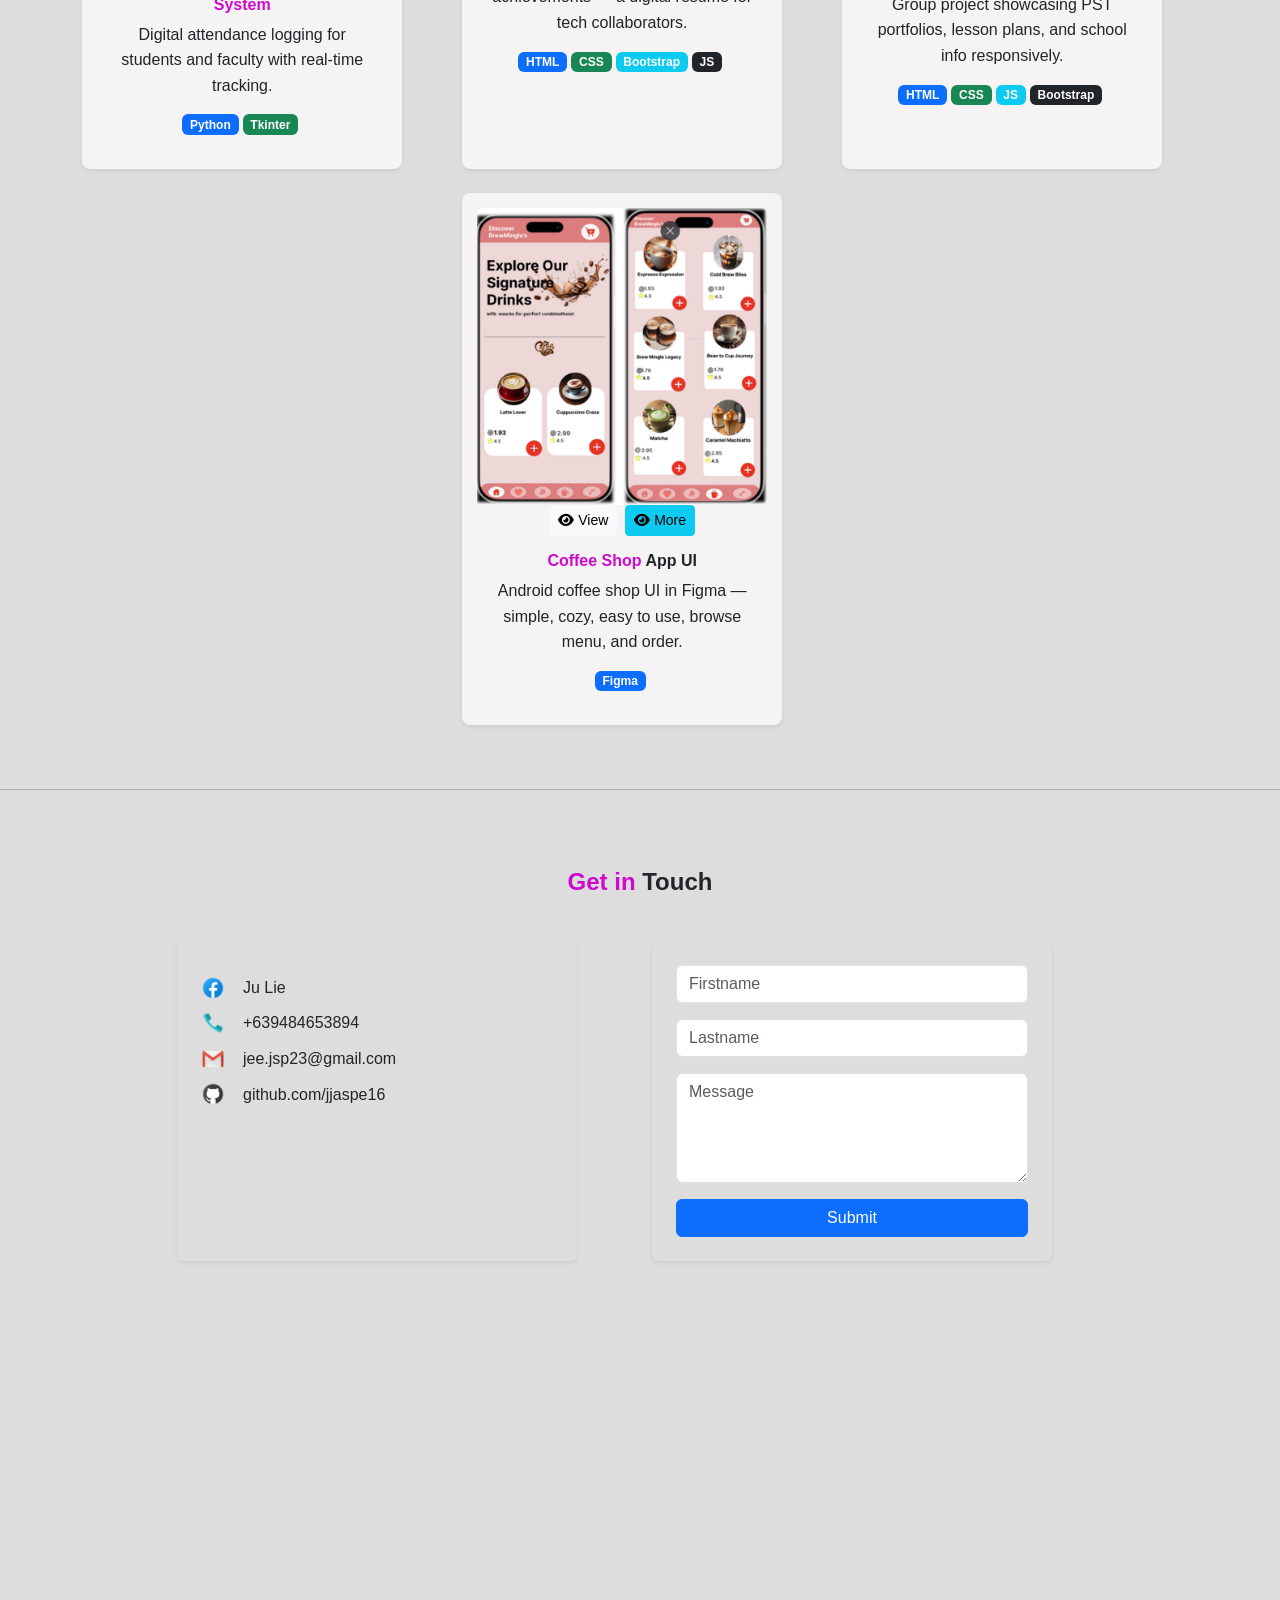
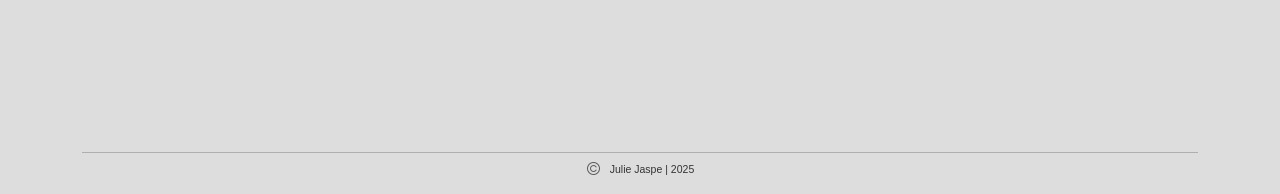
==== commit 7d53a613: "Portfolio v1" ====
--- a/index.html
+++ b/index.html
@@ -60,8 +60,7 @@
     </nav>
 
     <section id="home" class="d-flex align-items-center vh-100"
-        style="background: url('imgs/cover_img.png') no-repeat center center; background-size: cover;">
-
+        style="background: url('imgs/cover-img.jpg') no-repeat center center; background-size: cover;">
         <div class="container text-white text-center text-md-start mt-5 mt-md-0">
             <!-- Greeting -->
             <h1 class="fw-bold display-4 display-md-2" style="font-family: 'Fira Code', monospace; line-height: 1.3;">
@@ -71,7 +70,7 @@
 
             <!-- Subtitle as code-style comment -->
             <h4 class="my-3 d-none d-md-block" style="font-family: 'Fira Code', monospace; color: #b0b0b0;">
-
+                <!-- Aspiring Web Developer -->
             </h4>
 
             <!-- Typing effect -->
@@ -81,6 +80,7 @@
             </h2>
         </div>
     </section>
+
 
 
     <!-- ================= About Section ================= -->
@@ -221,7 +221,7 @@
     </section>
 
     <!-- ================= Works Section ================= -->
-    <section id="works" class="fade-section py-5 bg-light">
+    <section id="works" class="fade-section py-5 bg-grey">
         <div class="container">
             <hr>
             <h4 class="text-center mb-5"><b><span class="span_active">My</span> Works</b></h4>
@@ -426,57 +426,48 @@
 
     <hr>
     <section id="contact" class="contact-section fade-section py-5">
-        <hr>
-        <div class="d-flex justify-content-center align-items-center mb-5">
-            <h4 class="h4_class text-center scroll-mt-30">
-                <b><span class="span_active">Get in</span> &nbsp;Touch</b>
+        <div class="text-center mb-4">
+            <h4 class="h4_class scroll-mt-30">
+                <b><span class="span_active">Get in</span> Touch</b>
             </h4>
         </div>
 
         <div class="container">
-            <div class="row g-4">
-
-                <div class="container my-5">
-                    <div class="row g-4 justify-content-center">
-
-                        <!-- Contact Info -->
-                        <div class="col-12 col-md-5">
-                            <div class="contact-info p-4 shadow-sm rounded h-100">
-                                <p class="mb-3 d-flex align-items-center">
-                                    <img src="icons/fb.png" alt="fb" width="24" class="me-2 align-self-center">
-                                    <a href="https://www.facebook.com/Julie.qt.16"
-                                        class="contact-link text-decoration-none d-flex align-items-center">Ju Lie</a>
-                                </p>
-                                <p class="mb-3 d-flex align-items-center">
-                                    <img src="icons/phone.png" alt="number" width="24" class="me-2 align-self-center">
-                                    <a href="tel:+639484653894"
-                                        class="contact-link text-decoration-none d-flex align-items-center">+639484653894</a>
-                                </p>
-                                <p class="mb-3 d-flex align-items-center">
-                                    <img src="icons/email.png" alt="email" width="24" class="me-2 align-self-center">
-                                    <a href="mailto:jee.jsp23@gmail.com"
-                                        class="contact-link text-decoration-none d-flex align-items-center">jee.jsp23@gmail.com</a>
-                                </p>
-                                <p class="mb-3 d-flex align-items-center">
-                                    <img src="icons/github2.png" alt="github" width="24" class="me-2 align-self-center">
-                                    <a href="https://github.com/jjaspe16"
-                                        class="contact-link text-decoration-none d-flex align-items-center">github.com/jjaspe16</a>
-                                </p>
-                            </div>
-
-                        </div>
-
-                        <!-- Contact Form -->
-                        <div class="col-12 col-md-5">
-                            <div class="contact-form p-4 shadow-sm rounded h-100">
-                                <input type="text" name="fname" placeholder="Firstname" class="form-control mb-3">
-                                <input type="text" name="lname" placeholder="Lastname" class="form-control mb-3">
-                                <textarea name="message" placeholder="Message" rows="4"
-                                    class="form-control mb-3"></textarea>
-                                <button class="btn btn-primary w-100">Submit</button>
-                            </div>
-                        </div>
-
+            <div class="row g-4 justify-content-center">
+
+                <!-- Contact Info -->
+                <div class="col-12 col-md-5">
+                    <div class="contact-info p-4 shadow-sm rounded h-100">
+                        <p class="d-flex align-items-center mb-2">
+                            <img src="icons/fb.png" alt="fb" width="24" class="me-2">
+                            <a href="https://www.facebook.com/Julie.qt.16" class="text-decoration-none text-dark">Ju
+                                Lie</a>
+                        </p>
+                        <p class="d-flex align-items-center mb-2">
+                            <img src="icons/phone.png" alt="number" width="24" class="me-2">
+                            <a href="tel:+639484653894" class="text-decoration-none text-dark">+639484653894</a>
+                        </p>
+                        <p class="d-flex align-items-center mb-2">
+                            <img src="icons/email.png" alt="email" width="24" class="me-2">
+                            <a href="mailto:jee.jsp23@gmail.com"
+                                class="text-decoration-none text-dark">jee.jsp23@gmail.com</a>
+                        </p>
+                        <p class="d-flex align-items-center mb-0">
+                            <img src="icons/github2.png" alt="github" width="24" class="me-2">
+                            <a href="https://github.com/jjaspe16"
+                                class="text-decoration-none text-dark">github.com/jjaspe16</a>
+                        </p>
+                    </div>
+                </div>
+
+
+                <!-- Contact Form -->
+                <div class="col-12 col-md-5">
+                    <div class="contact-form p-4 shadow-sm rounded h-100">
+                        <input type="text" name="fname" placeholder="Firstname" class="form-control mb-3">
+                        <input type="text" name="lname" placeholder="Lastname" class="form-control mb-3">
+                        <textarea name="message" placeholder="Message" rows="4" class="form-control mb-3"></textarea>
+                        <button class="btn btn-primary w-100">Submit</button>
                     </div>
                 </div>
 
@@ -490,23 +481,31 @@
             transform: translateY(-2px);
         }
 
-        /* Optional: smooth input focus effect */
+        /* Smooth input focus effect */
         .form-control:focus {
             box-shadow: 0 0 5px rgba(0, 123, 255, 0.5);
             border-color: #0d6efd;
         }
+
+        /* Reduce spacing between Contact Info & Form on mobile */
+        @media (max-width: 768px) {
+            .contact-section .row>[class*="col-"] {
+                margin-bottom: 1.5rem;
+            }
+        }
     </style>
 
-
-    <footer class=" py-3" style="background-color: #ddd;">
+    <footer class="py-3" style="background-color: #ddd;">
         <div class="container text-center">
-            <hr>
-            <p class="mb-0 small d-flex justify-content-center align-items-center">
+            <hr class="mb-2">
+            <p class="mb-0 small d-flex justify-content-center align-items-center" style="color: #333;">
                 <img src="icons/copyright.png" alt="Copyright" class="me-2" width="16">
                 Julie Jaspe | 2025
             </p>
         </div>
     </footer>
+
+
 
     <script src="https://cdnjs.cloudflare.com/ajax/libs/bootstrap/5.3.0/js/bootstrap.bundle.min.js"></script>
     <!-- JavaScript for Typing Effect -->
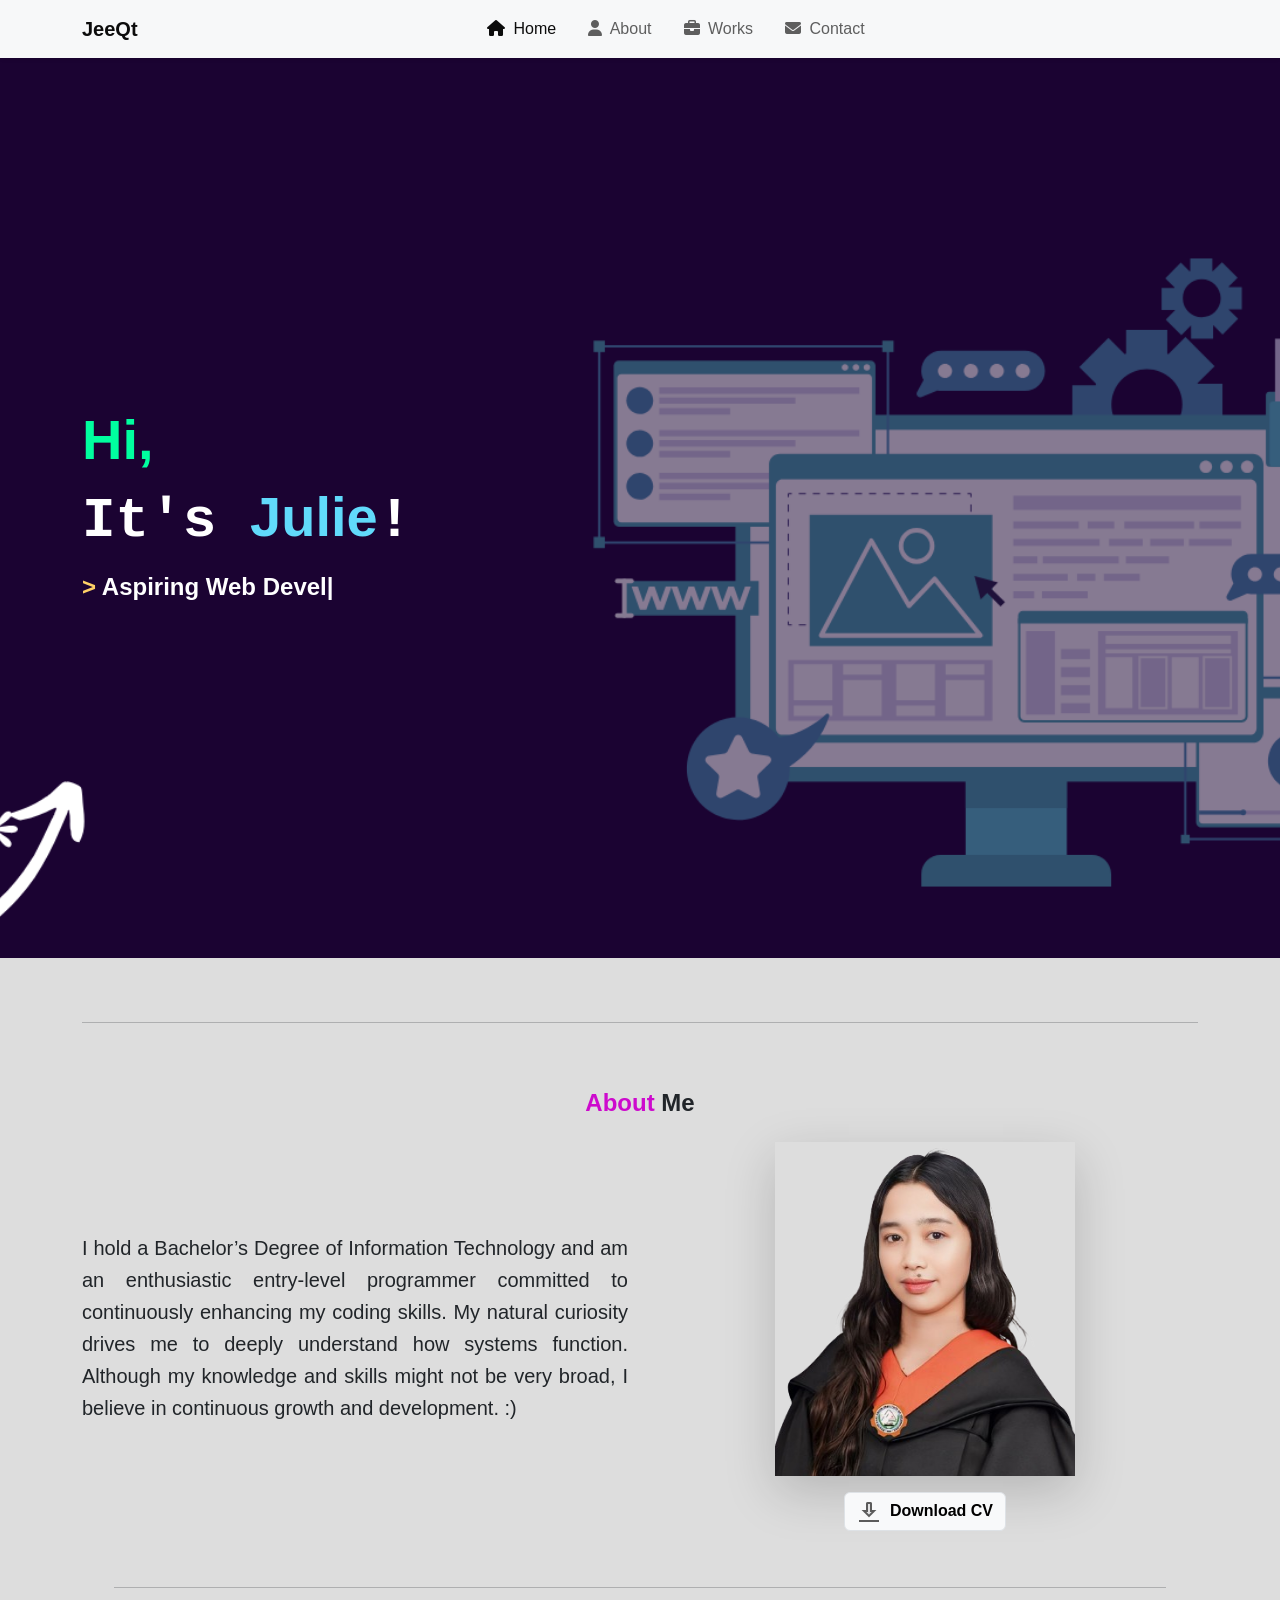
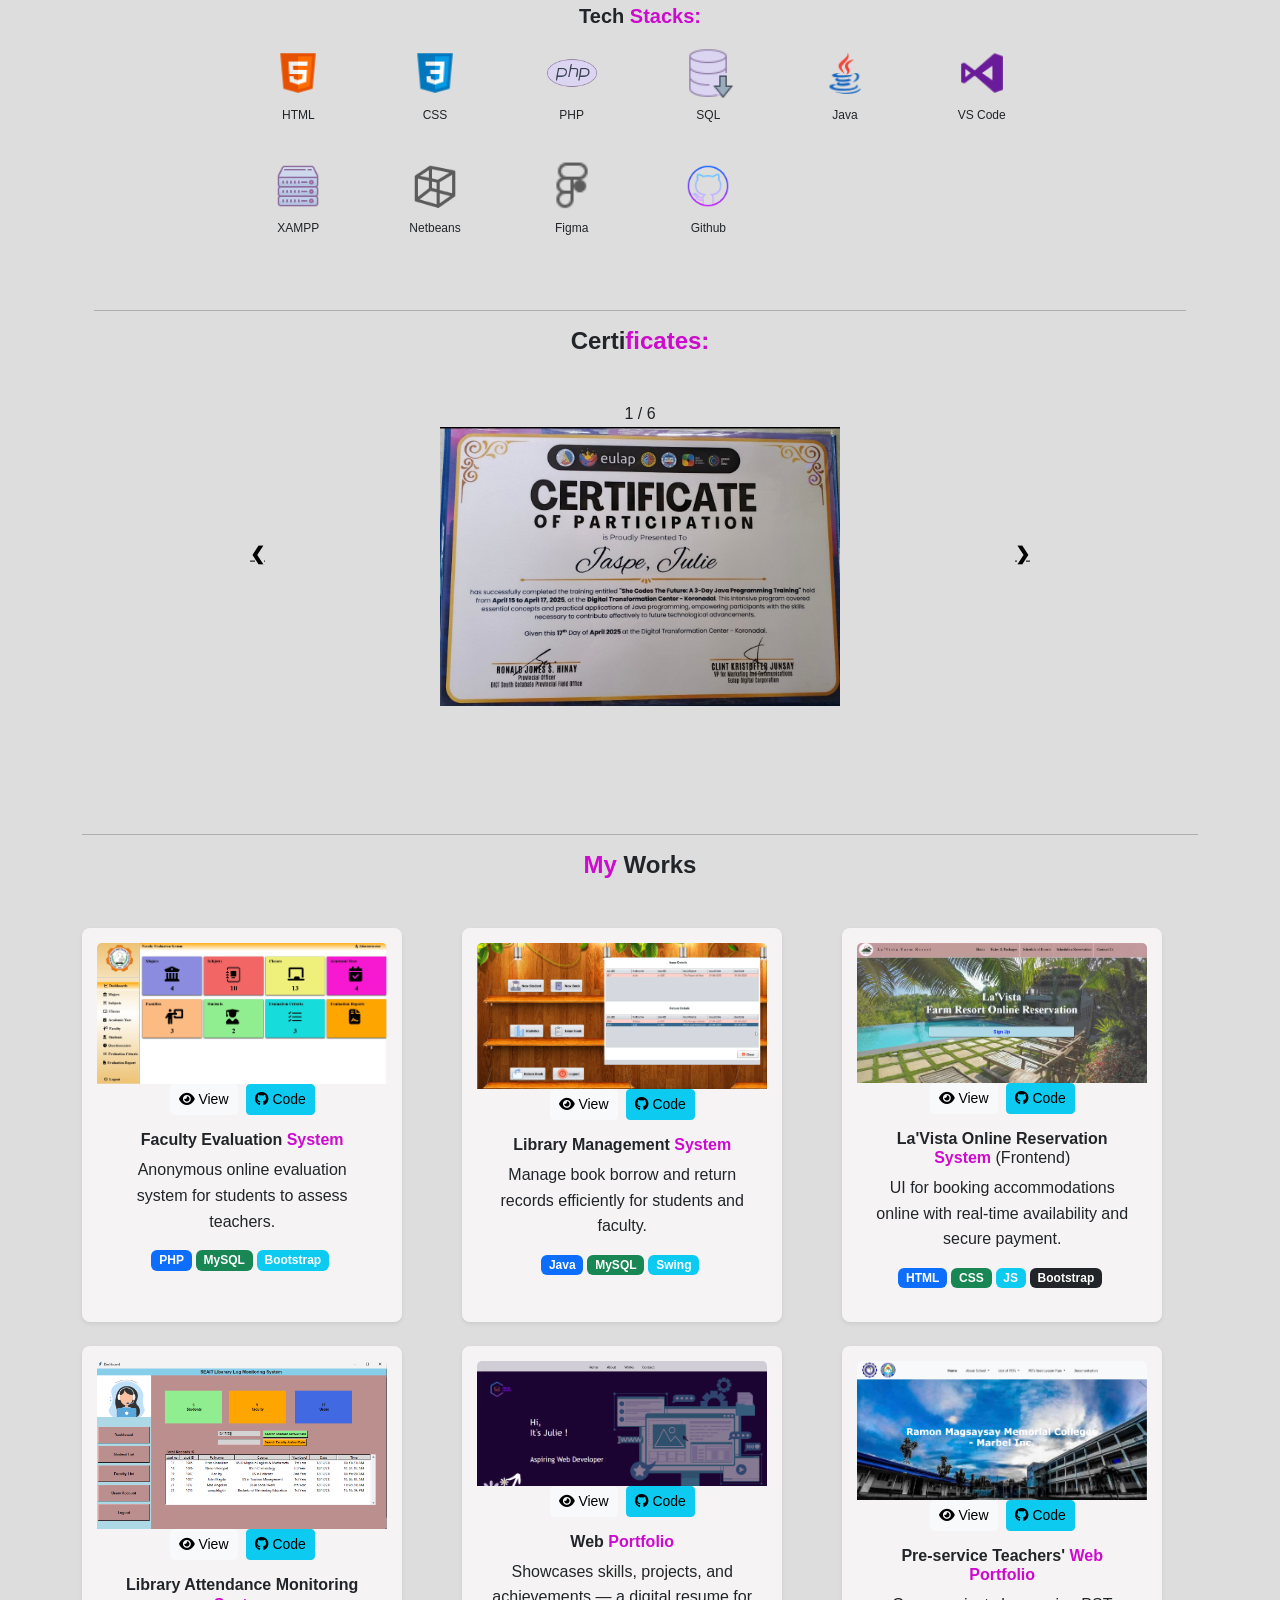
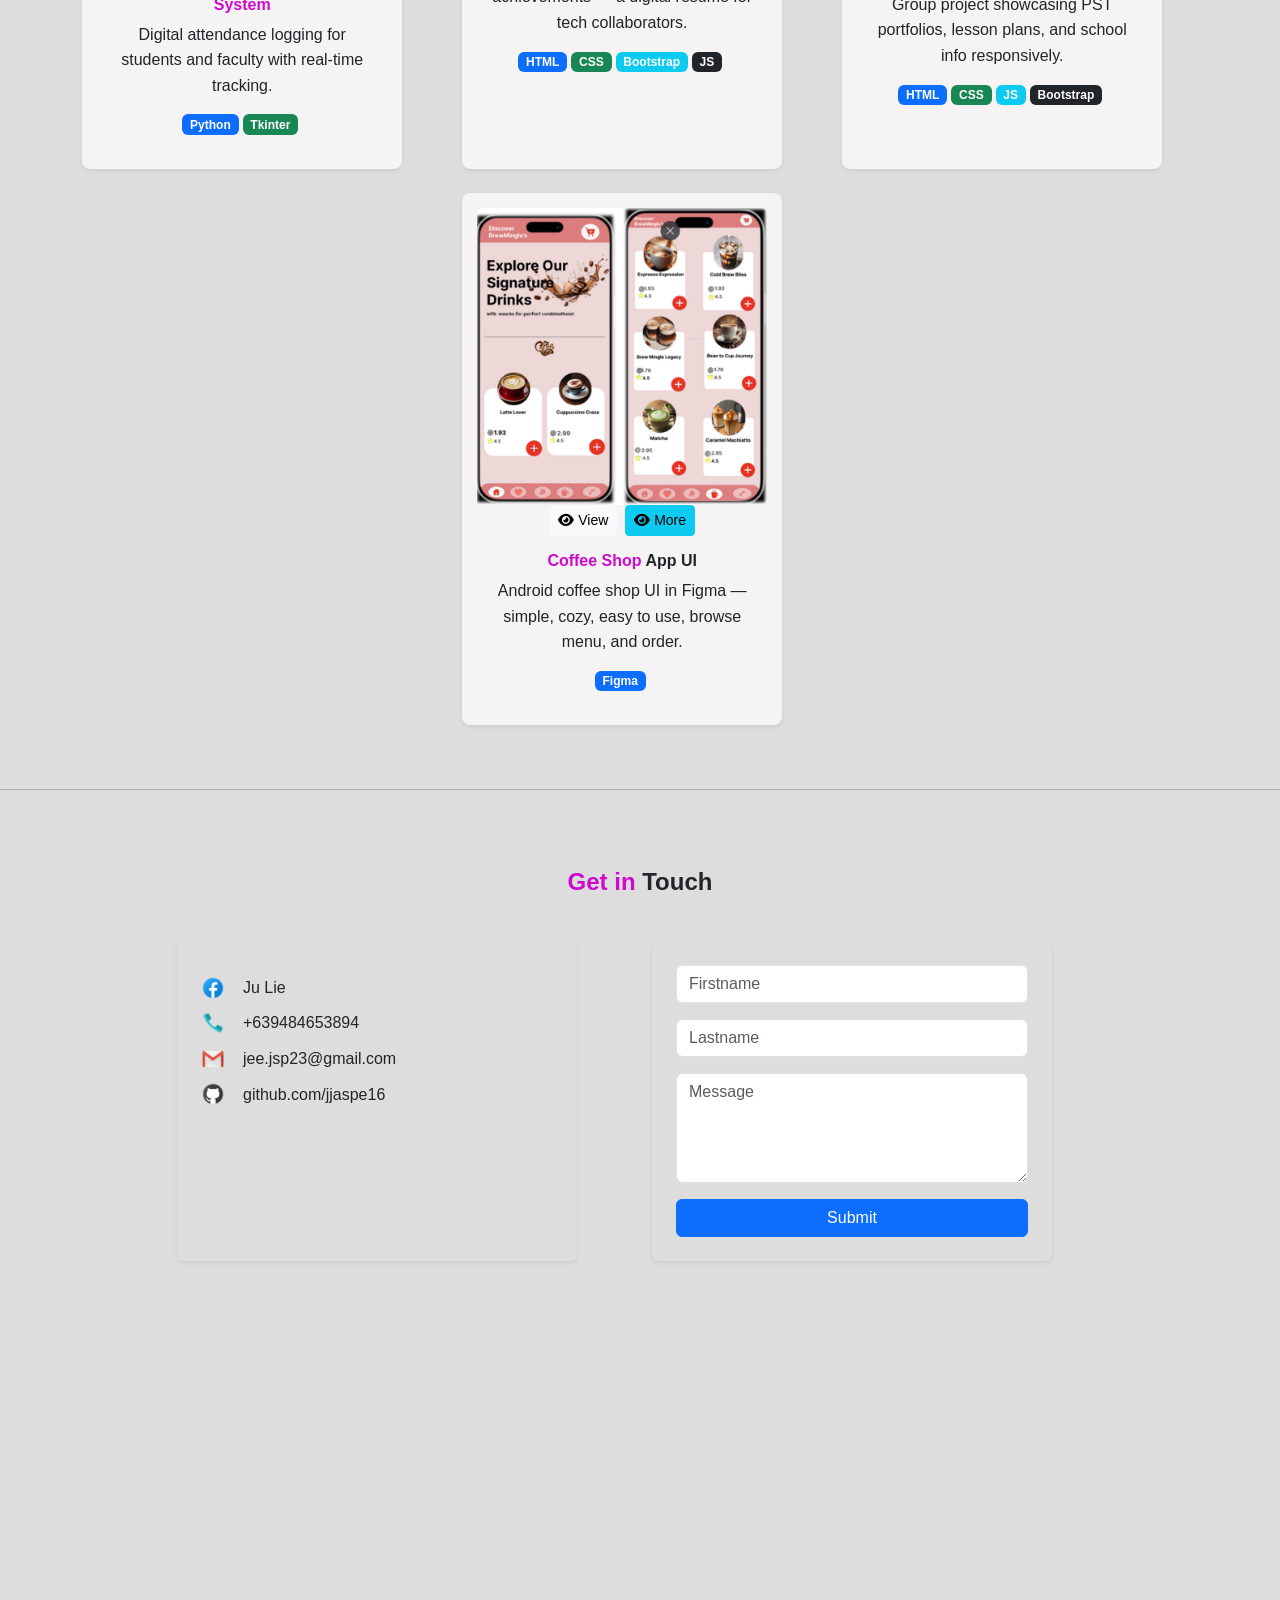
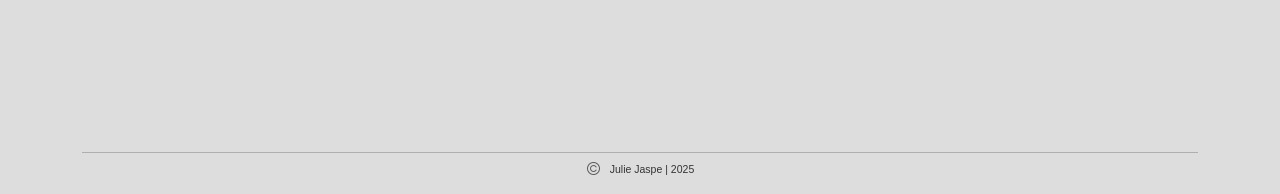
==== commit 8f2ea7a1: "Portfolio v1" ====
--- a/index.html
+++ b/index.html
@@ -60,7 +60,7 @@
     </nav>
 
     <section id="home" class="d-flex align-items-center vh-100"
-        style="background: url('imgs/cover-img.jpg') no-repeat center center; background-size: cover;">
+        style="background: url('imgs/cover_img.png') no-repeat center center; background-size: cover;">
         <div class="container text-white text-center text-md-start mt-5 mt-md-0">
             <!-- Greeting -->
             <h1 class="fw-bold display-4 display-md-2" style="font-family: 'Fira Code', monospace; line-height: 1.3;">
@@ -475,26 +475,6 @@
         </div>
     </section>
 
-    <style>
-        /* Hover effect for submit button */
-        .btn-primary:hover {
-            transform: translateY(-2px);
-        }
-
-        /* Smooth input focus effect */
-        .form-control:focus {
-            box-shadow: 0 0 5px rgba(0, 123, 255, 0.5);
-            border-color: #0d6efd;
-        }
-
-        /* Reduce spacing between Contact Info & Form on mobile */
-        @media (max-width: 768px) {
-            .contact-section .row>[class*="col-"] {
-                margin-bottom: 1.5rem;
-            }
-        }
-    </style>
-
     <footer class="py-3" style="background-color: #ddd;">
         <div class="container text-center">
             <hr class="mb-2">
--- a/style.css
+++ b/style.css
@@ -66,8 +66,15 @@
 }
 
 @keyframes blink {
-    0%, 100% { opacity: 1; }
-    50% { opacity: 0; }
+
+    0%,
+    100% {
+        opacity: 1;
+    }
+
+    50% {
+        opacity: 0;
+    }
 }
 
 /* About Section */
@@ -202,7 +209,8 @@
     margin: auto;
 }
 
-.prev, .next {
+.prev,
+.next {
     cursor: pointer;
     position: absolute;
     top: 50%;
@@ -215,8 +223,13 @@
     z-index: 10;
 }
 
-.prev { left: 0; }
-.next { right: 0; }
+.prev {
+    left: 0;
+}
+
+.next {
+    right: 0;
+}
 
 /* Works Section */
 #works {
@@ -355,7 +368,8 @@
         align-items: center;
     }
 
-    .text_img, .con-text {
+    .text_img,
+    .con-text {
         margin-left: 0;
         padding-left: 10px;
     }
@@ -370,13 +384,16 @@
         align-items: center;
     }
 
-    .contact-info, .contact-form {
+    .contact-info,
+    .contact-form {
         max-width: 90%;
     }
 }
 
 @media (max-width: 576px) {
-    .h4_class, h5 {
+
+    .h4_class,
+    h5 {
         font-size: 16px;
     }
 
@@ -384,3 +401,21 @@
         grid-template-columns: repeat(auto-fit, minmax(80px, 1fr));
     }
 }
+
+/* Hover effect for submit button */
+.btn-primary:hover {
+    transform: translateY(-2px);
+}
+
+/* Smooth input focus effect */
+.form-control:focus {
+    box-shadow: 0 0 5px rgba(0, 123, 255, 0.5);
+    border-color: #0d6efd;
+}
+
+/* Reduce spacing between Contact Info & Form on mobile */
+@media (max-width: 768px) {
+    .contact-section .row>[class*="col-"] {
+        margin-bottom: 1.5rem;
+    }
+}
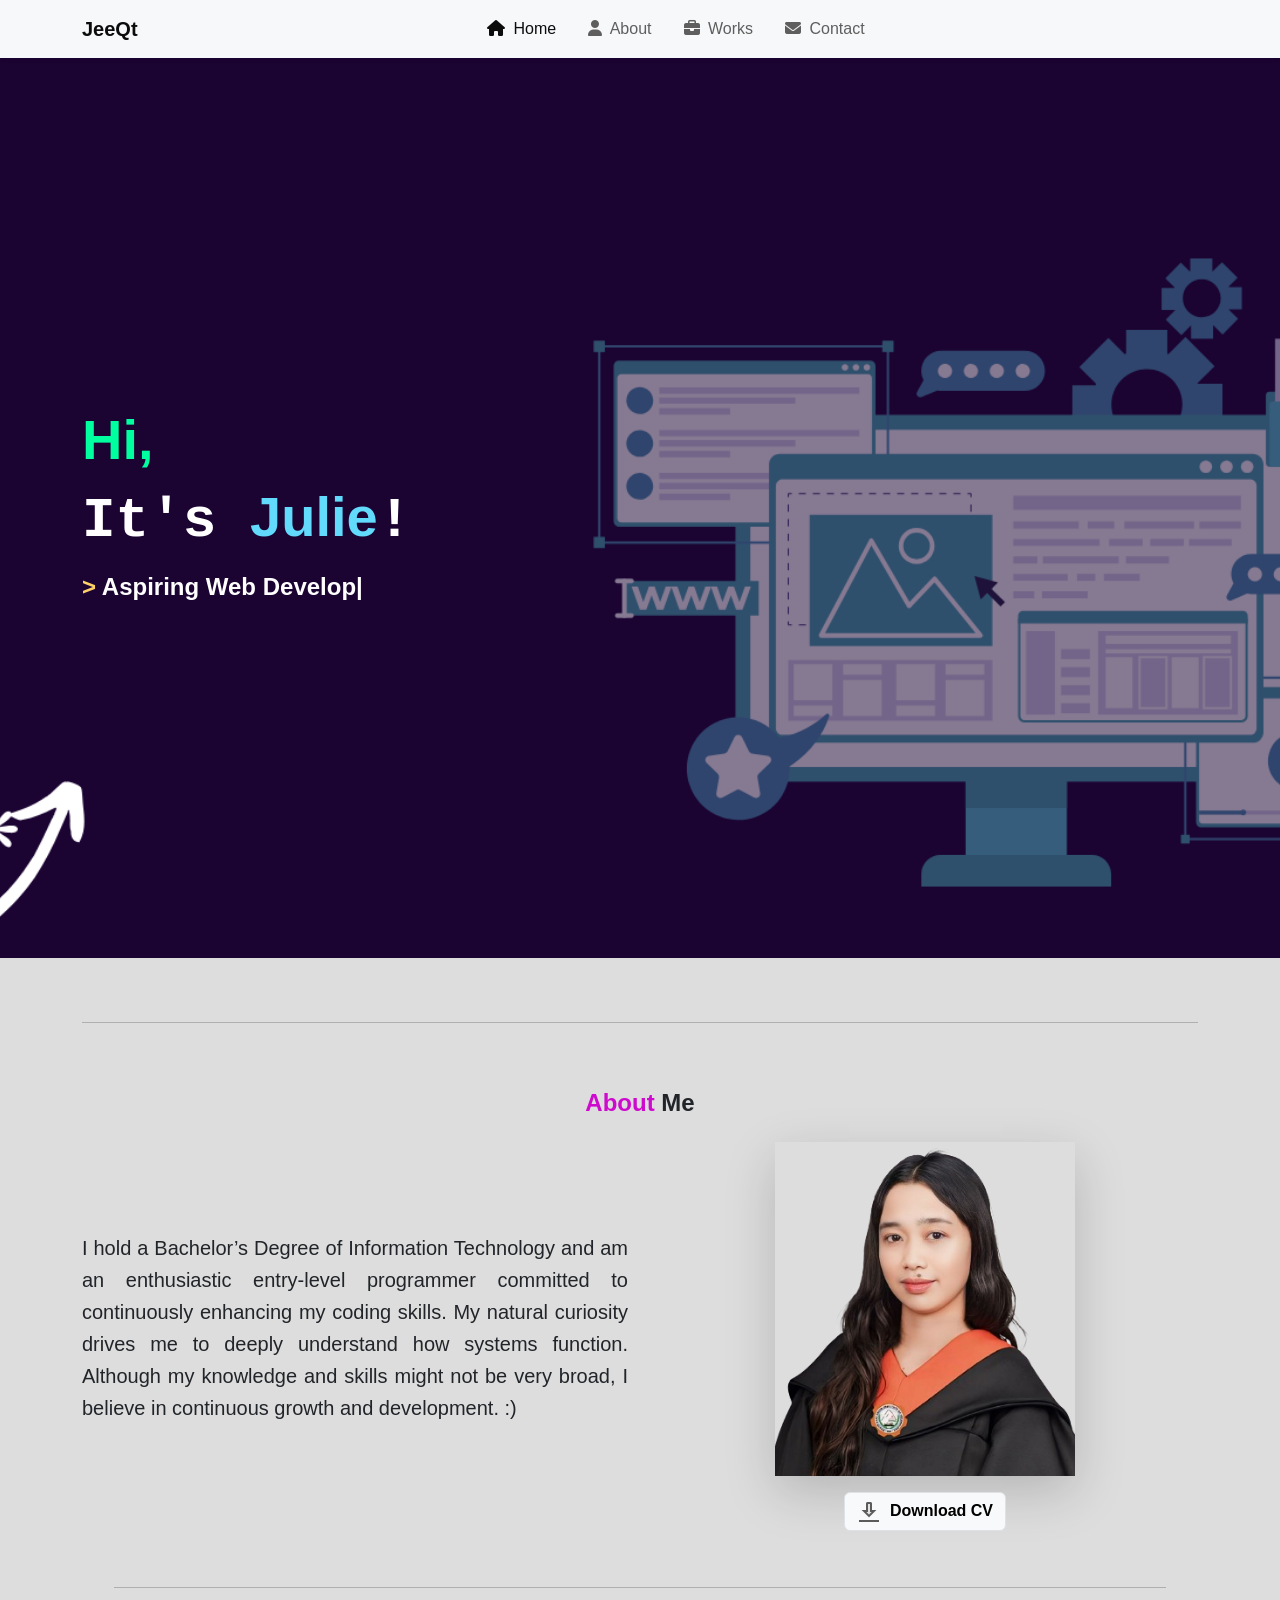
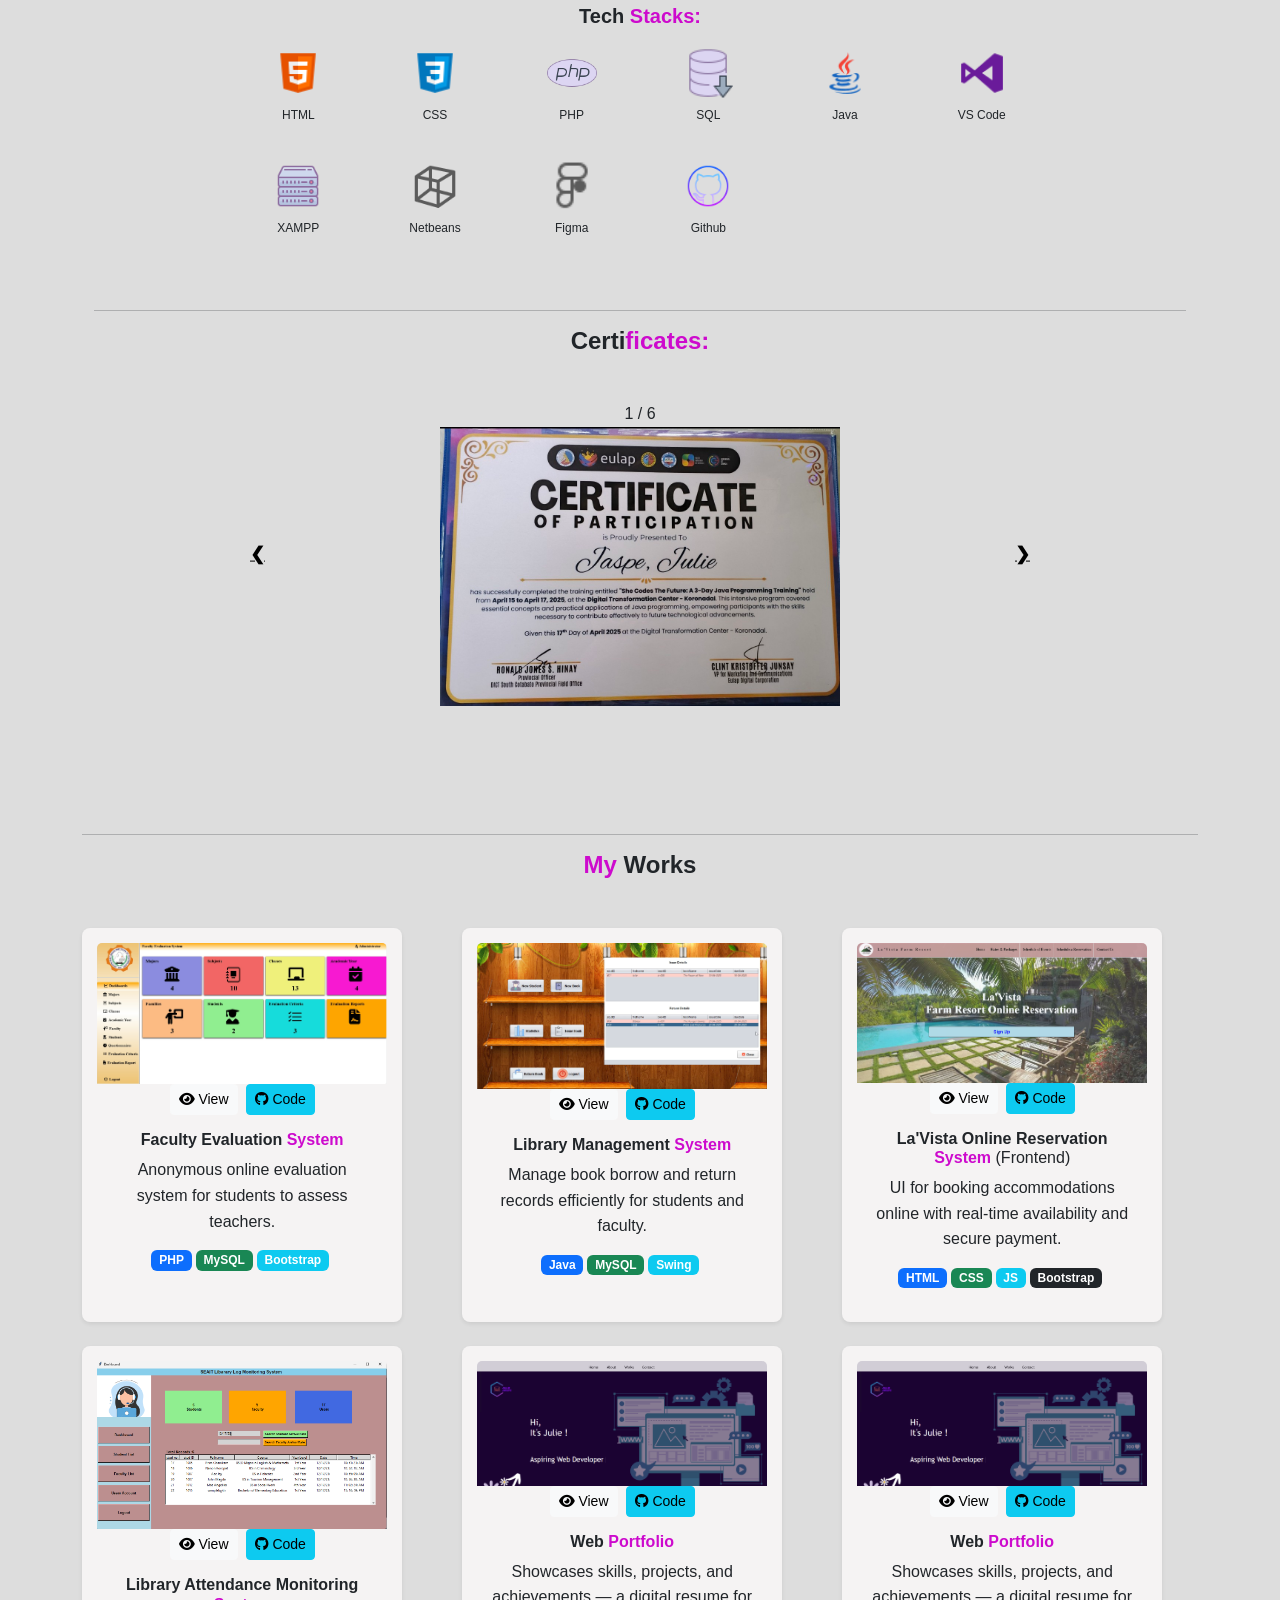
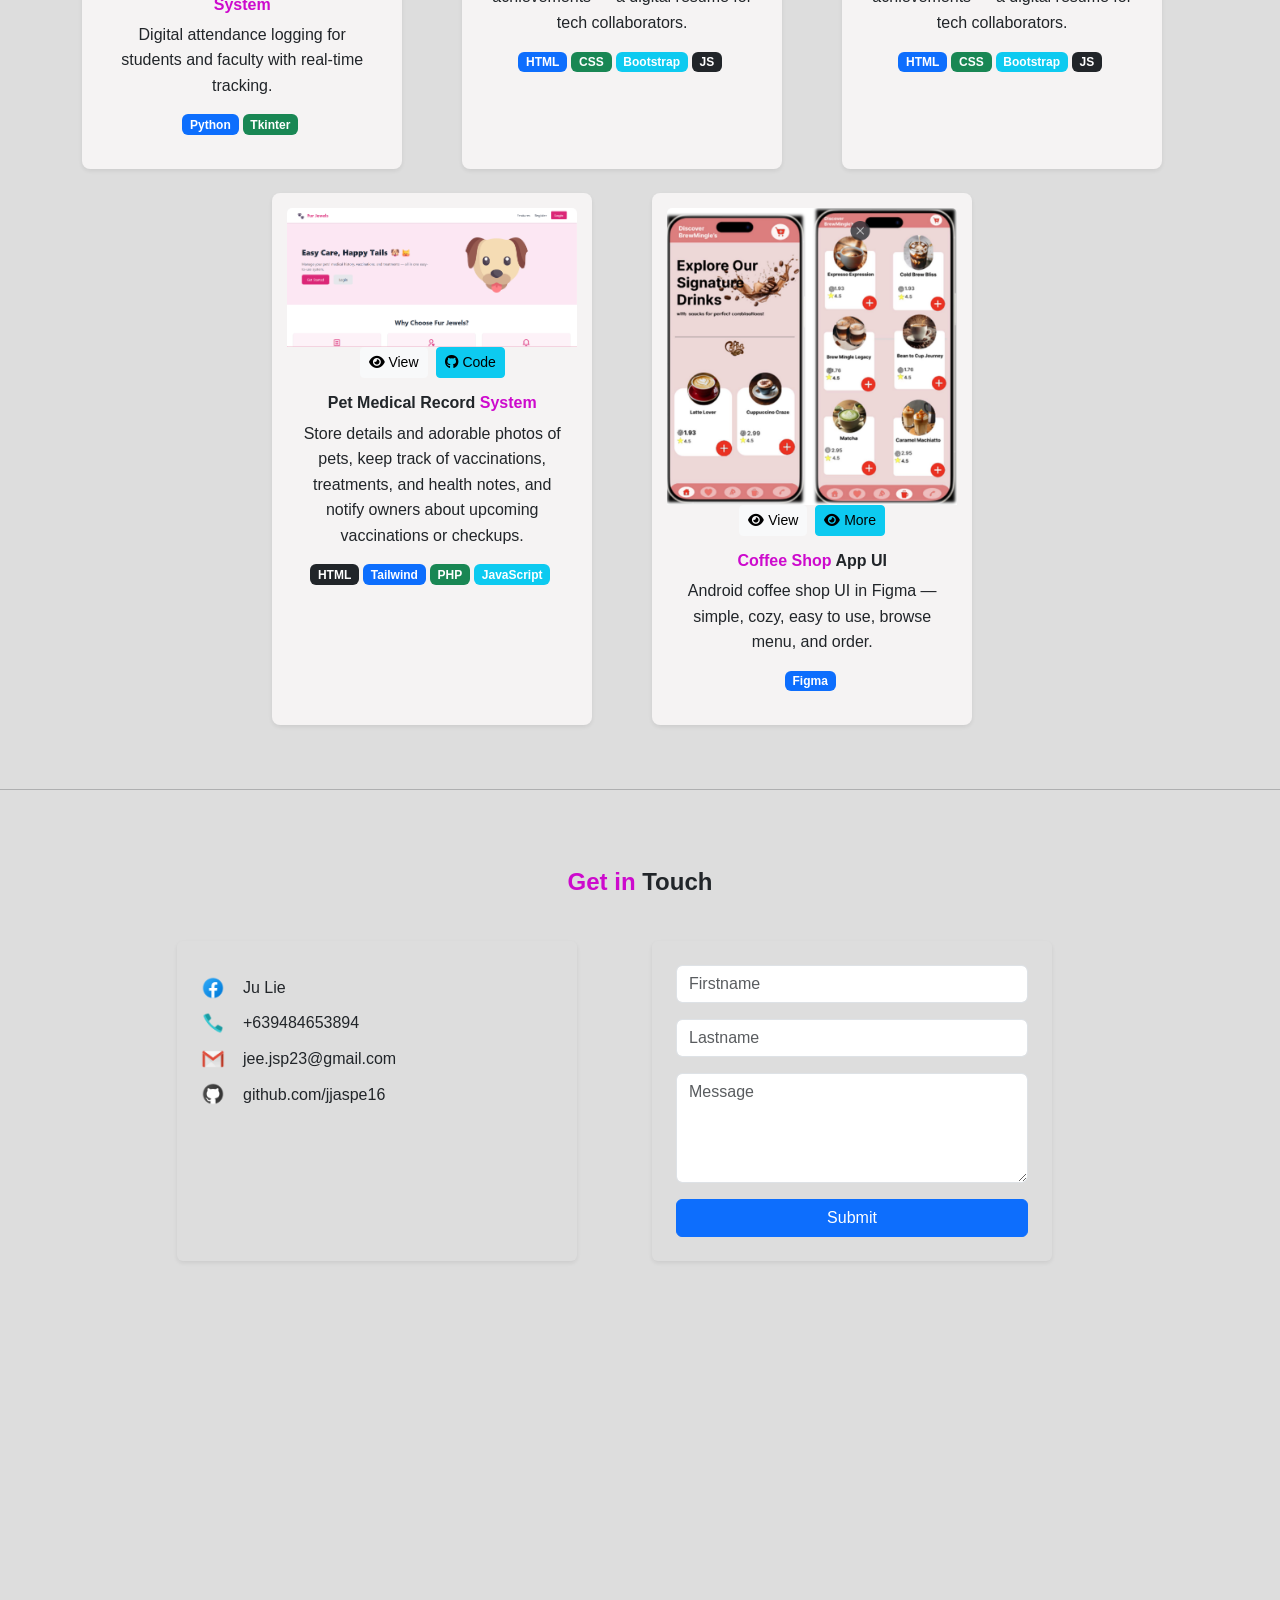
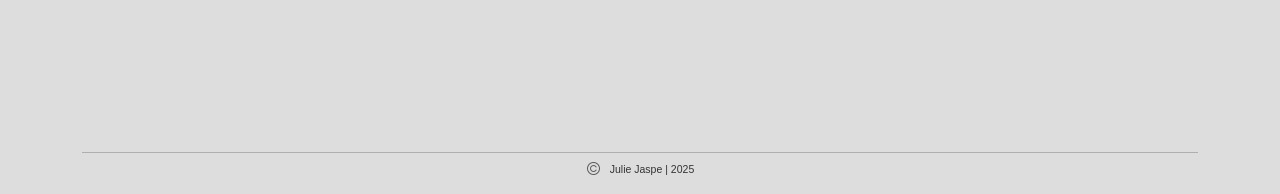
==== commit 5b9b2b46: "Portfolio v1.1" ====
--- a/index.html
+++ b/index.html
@@ -355,28 +355,58 @@
                     </div>
                 </div>
 
-                <!-- Card 6: PST Portfolio -->
+                <!-- Card 6: Web Portfolio -->
                 <div class="col-12 col-md-6 col-lg-4">
                     <div class="card h-100 shadow-sm custom-card border-0">
                         <div class="card-img-top position-relative overflow-hidden">
-                            <img src="imgs/PSTPortfolio.png" class="img-fluid" alt="PST Portfolio">
-                            <div class="overlay d-flex justify-content-center align-items-center">
-                                <a href="imgs/PSTPortfolio.png" target="_blank" class="btn btn-sm btn-light me-2"><i
+                            <img src="imgs/portf.png" class="img-fluid" alt="Web Portfolio">
+                            <div class="overlay d-flex justify-content-center align-items-center">
+                                <a href="imgs/portf.png" target="_blank" class="btn btn-sm btn-light me-2"><i
                                         class="fas fa-eye"></i> View</a>
                                 <a href="#" class="btn btn-sm btn-info"><i class="fab fa-github"></i> Code</a>
                             </div>
                         </div>
                         <div class="card-body">
-                            <h6 class="text-center mb-2"><b>Pre-service Teachers' <span class="span_active">Web
-                                        Portfolio</span></b></h6>
-                            <p class="text-center">Group project showcasing PST portfolios, lesson plans, and school
-                                info responsively.</p>
+                            <h6 class="text-center mb-2"><b>Web <span class="span_active">Portfolio</span></b></h6>
+                            <p class="text-center">Showcases skills, projects, and achievements — a digital resume for
+                                tech collaborators.</p>
                             <div class="d-flex justify-content-center flex-wrap mt-2">
                                 <span class="badge bg-primary me-1 mb-1">HTML</span>
                                 <span class="badge bg-success me-1 mb-1">CSS</span>
-                                <span class="badge bg-info me-1 mb-1">JS</span>
-                                <span class="badge bg-dark me-1 mb-1">Bootstrap</span>
-                            </div>
+                                <span class="badge bg-info me-1 mb-1">Bootstrap</span>
+                                <span class="badge bg-dark me-1 mb-1">JS</span>
+                            </div>
+                        </div>
+                    </div>
+                </div>
+
+                <!-- Card 6: Pet Medical Record System -->
+                <div class="col-12 col-md-6 col-lg-4">
+                    <div class="card h-100 shadow-sm custom-card border-0">
+                        <div class="card-img-top position-relative overflow-hidden">
+                            <img src="imgs/petMedRecordSystem.png" class="img-fluid" alt=" Pet Medical Record System">
+                            <div class="overlay d-flex justify-content-center align-items-center">
+                                <a href="imgs/petMedRecordSystem.png" target="_blank"
+                                    class="btn btn-sm btn-light me-2"><i class="fas fa-eye"></i> View</a>
+                                <a href="#" class="btn btn-sm btn-info"><i class="fab fa-github"></i> Code</a>
+                            </div>
+                        </div>
+                        <div class="card-body">
+                            <h6 class="text-center mb-2">
+                                <b>Pet Medical Record <span class="span_active"> System</span></b>
+                            </h6>
+                            <p class="text-center">
+                                Store details and adorable photos of pets, keep track of vaccinations, treatments,
+                                and health notes, and notify owners about upcoming vaccinations or checkups.
+                            </p>
+                            <div class="d-flex justify-content-center flex-wrap mt-2">
+                                <span class="badge bg-dark me-1 mb-1">HTML</span>
+                                <span class="badge bg-primary me-1 mb-1">Tailwind</span>
+                                <span class="badge bg-success me-1 mb-1">PHP</span>
+                                <span class="badge bg-info me-1 mb-1">JavaScript</span>
+                                
+                            </div>
+
                         </div>
                     </div>
                 </div>
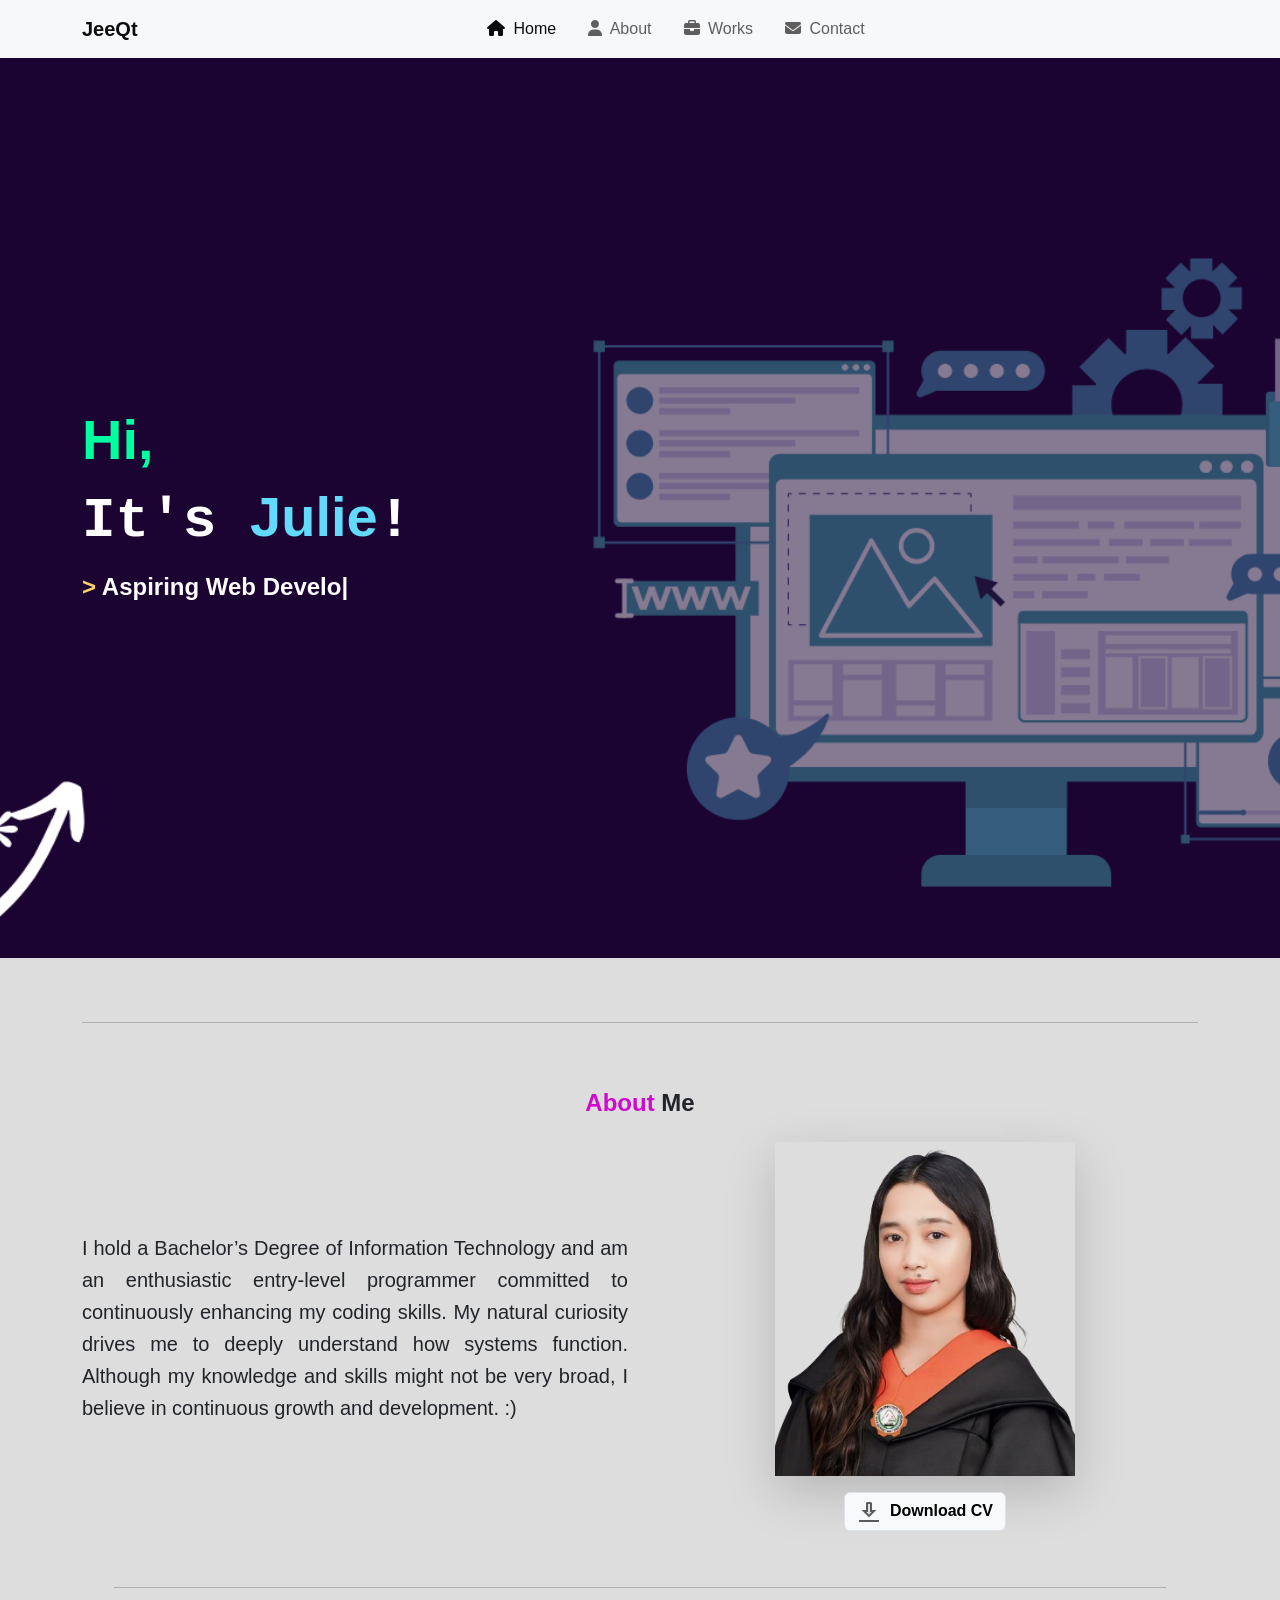
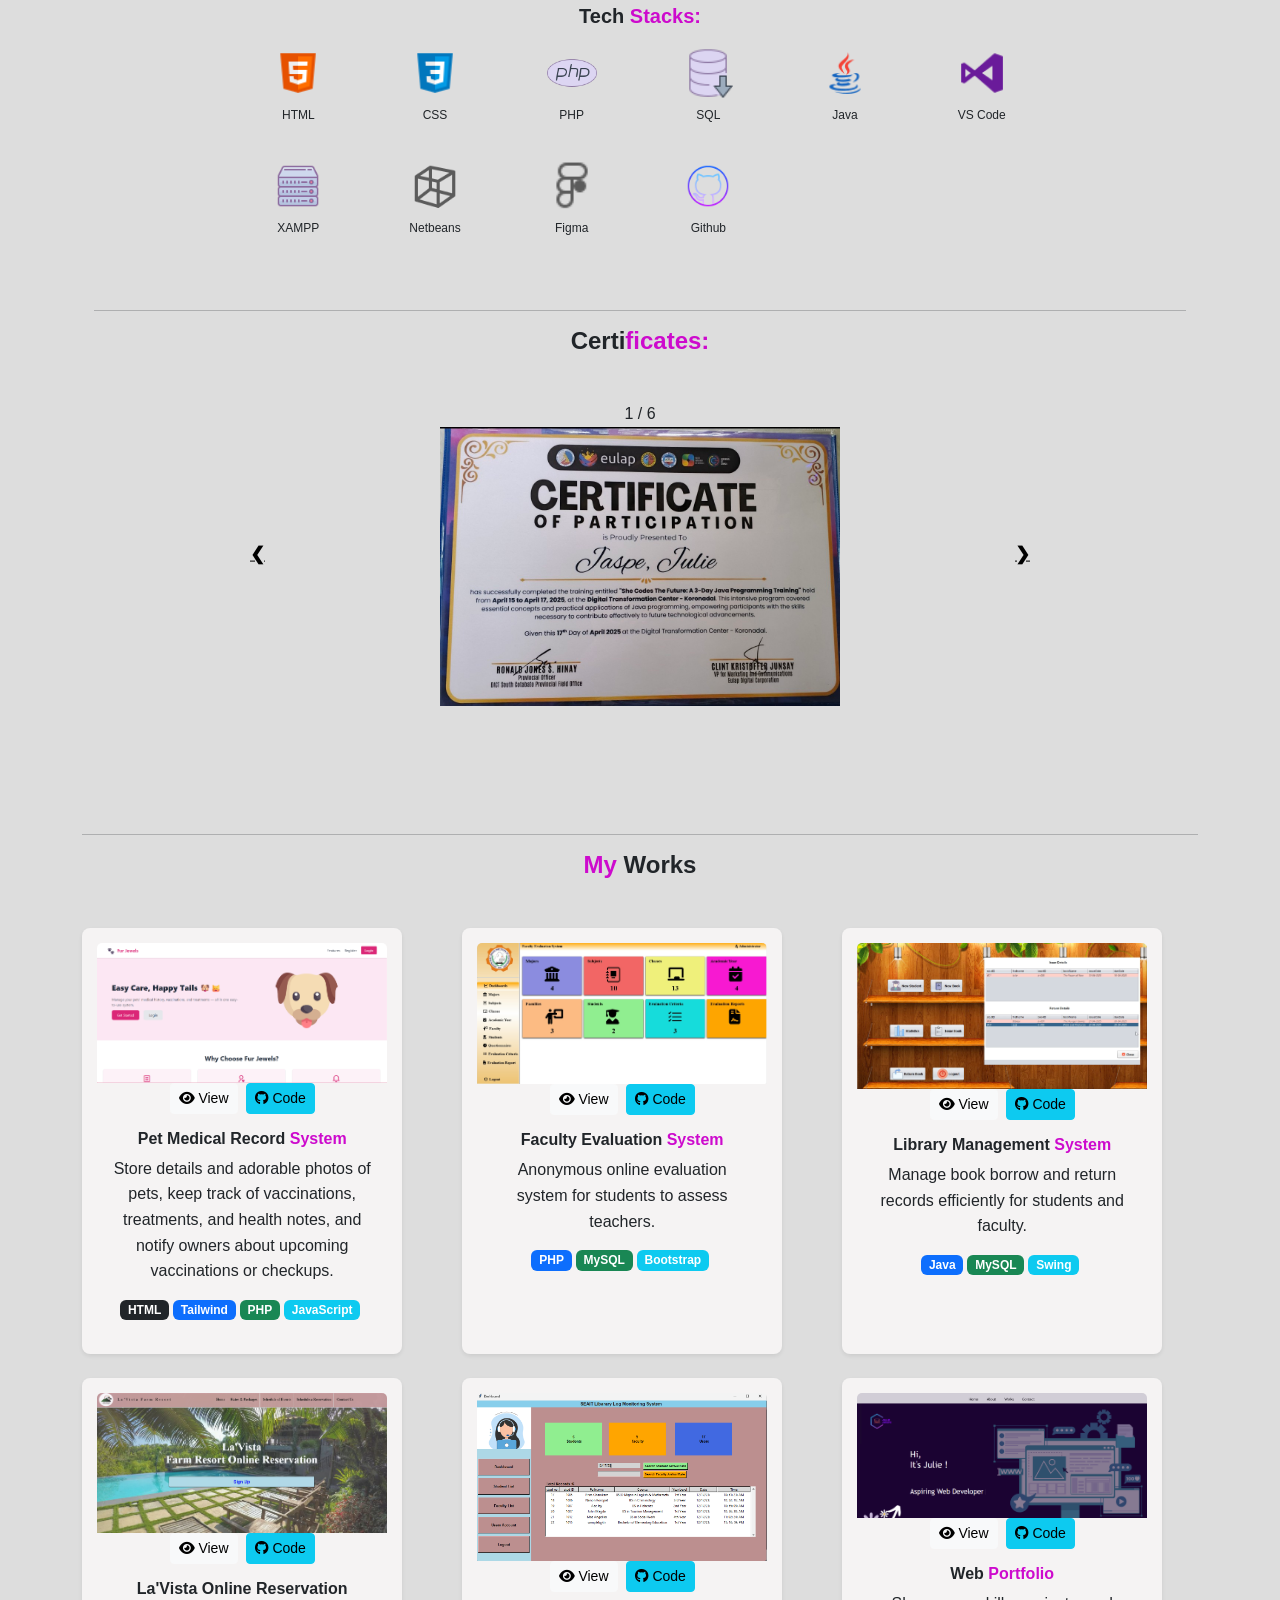
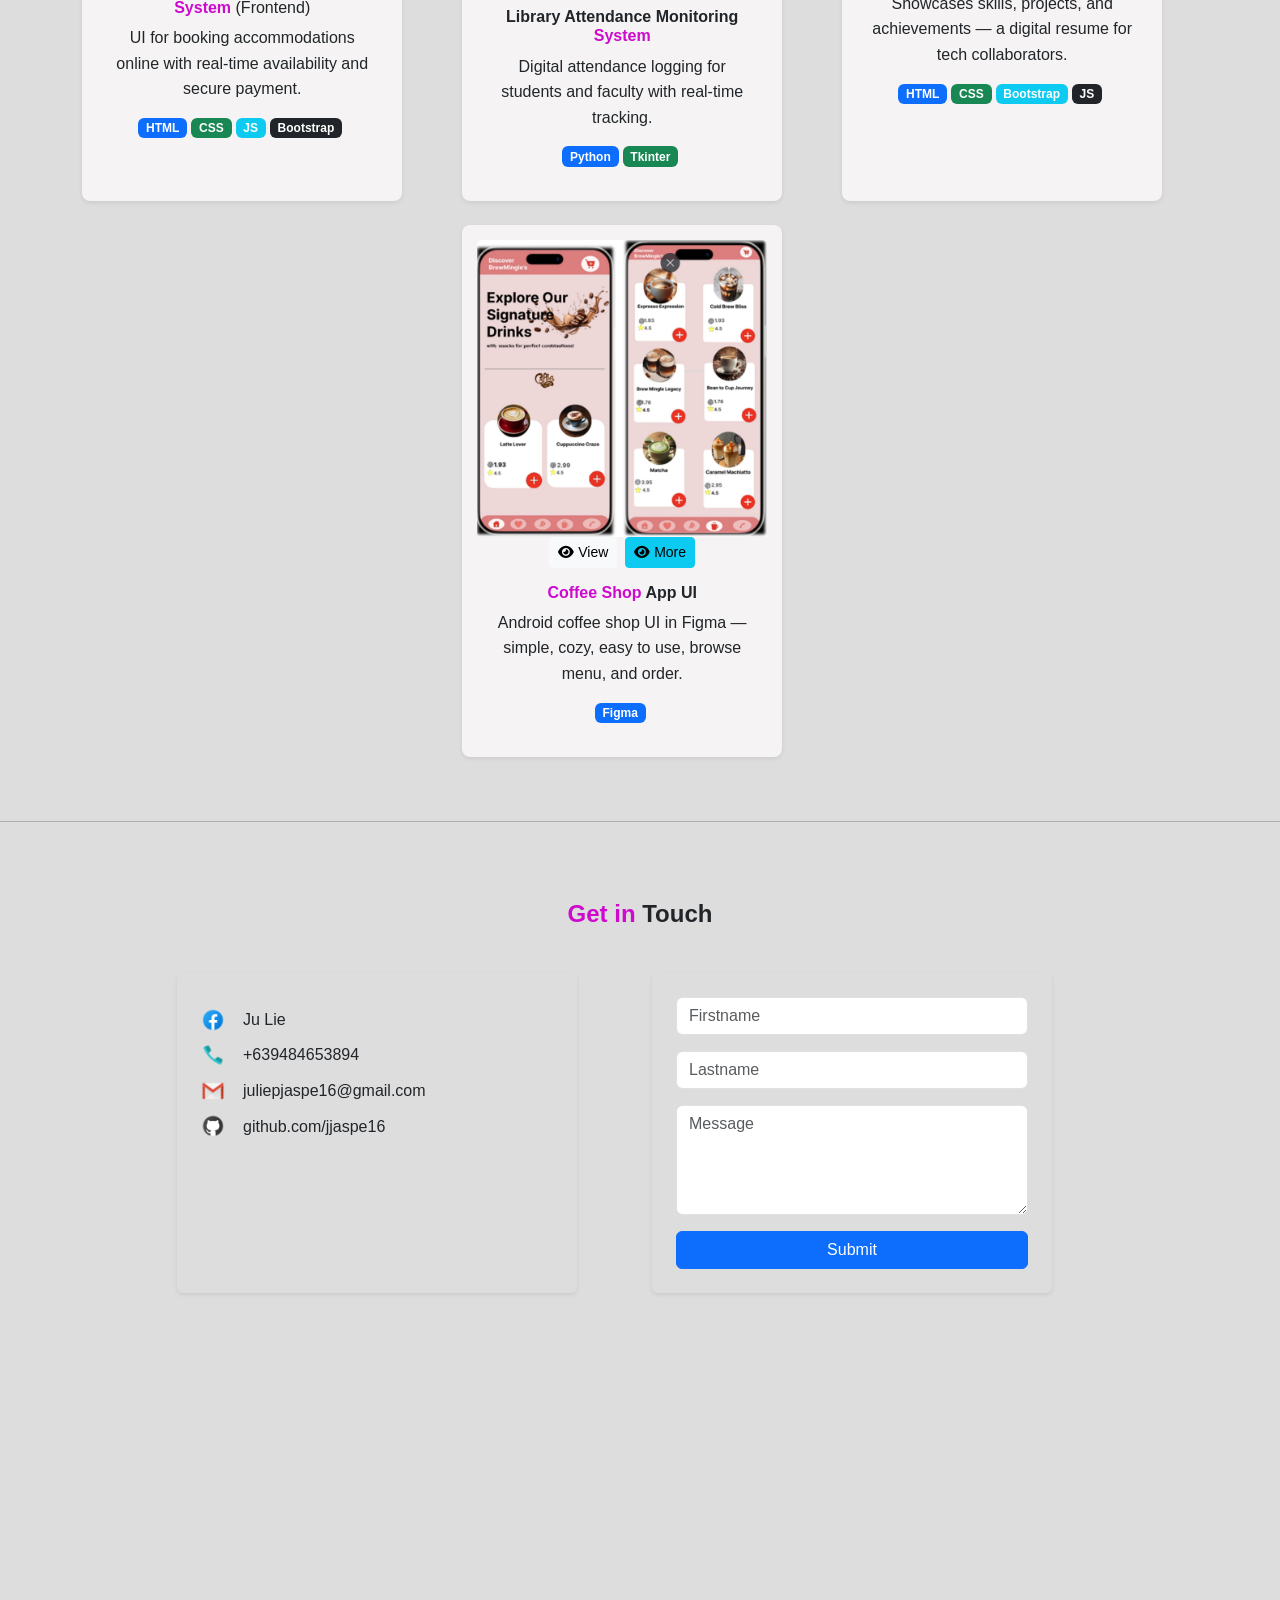
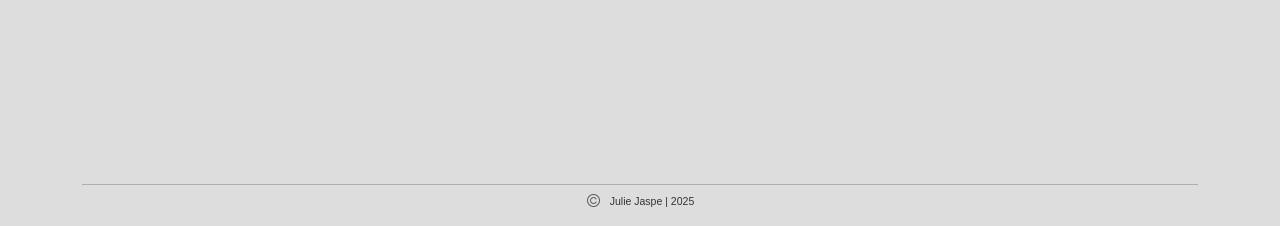
==== commit 03047b61: "Portfolio v1.1" ====
--- a/index.html
+++ b/index.html
@@ -227,160 +227,8 @@
             <h4 class="text-center mb-5"><b><span class="span_active">My</span> Works</b></h4>
             <div class="row g-4 justify-content-center">
 
-                <!-- Card 1: Faculty Evaluation -->
-                <div class="col-12 col-md-6 col-lg-4">
-                    <div class="card h-100 shadow-sm custom-card border-0"
-                        style="transition:0.3s transform, 0.3s box-shadow;">
-                        <div class="card-img-top position-relative overflow-hidden">
-                            <img src="imgs/fac.png" class="img-fluid" alt="Faculty Evaluation">
-                            <div class="overlay d-flex justify-content-center align-items-center">
-                                <a href="imgs/fac.png" target="_blank" class="btn btn-sm btn-light me-2"><i
-                                        class="fas fa-eye"></i> View</a>
-                                <a href="#" class="btn btn-sm btn-info"><i class="fab fa-github"></i> Code</a>
-                            </div>
-                        </div>
-                        <div class="card-body">
-                            <h6 class="text-center mb-2"><b>Faculty Evaluation <span
-                                        class="span_active">System</span></b></h6>
-                            <p class="text-center">Anonymous online evaluation system for students to assess teachers.
-                            </p>
-                            <div class="d-flex justify-content-center flex-wrap mt-2">
-                                <span class="badge bg-primary me-1 mb-1">PHP</span>
-                                <span class="badge bg-success me-1 mb-1">MySQL</span>
-                                <span class="badge bg-info me-1 mb-1">Bootstrap</span>
-                            </div>
-                        </div>
-                    </div>
-                </div>
-
-                <!-- Card 2: Library Management -->
-                <div class="col-12 col-md-6 col-lg-4">
-                    <div class="card h-100 shadow-sm custom-card border-0"
-                        style="transition:0.3s transform, 0.3s box-shadow;">
-                        <div class="card-img-top position-relative overflow-hidden">
-                            <img src="imgs/javaLib.png" class="img-fluid" alt="Library Management">
-                            <div class="overlay d-flex justify-content-center align-items-center">
-                                <a href="imgs/javaLib.png" target="_blank" class="btn btn-sm btn-light me-2"><i
-                                        class="fas fa-eye"></i> View</a>
-                                <a href="#" class="btn btn-sm btn-info"><i class="fab fa-github"></i> Code</a>
-                            </div>
-                        </div>
-                        <div class="card-body">
-                            <h6 class="text-center mb-2"><b>Library Management <span
-                                        class="span_active">System</span></b></h6>
-                            <p class="text-center">Manage book borrow and return records efficiently for students and
-                                faculty.</p>
-                            <div class="d-flex justify-content-center flex-wrap mt-2">
-                                <span class="badge bg-primary me-1 mb-1">Java</span>
-                                <span class="badge bg-success me-1 mb-1">MySQL</span>
-                                <span class="badge bg-info me-1 mb-1">Swing</span>
-                            </div>
-                        </div>
-                    </div>
-                </div>
-
-                <!-- Card 3: La'Vista Reservation -->
-                <div class="col-12 col-md-6 col-lg-4">
-                    <div class="card h-100 shadow-sm custom-card border-0"
-                        style="transition:0.3s transform, 0.3s box-shadow;">
-                        <div class="card-img-top position-relative overflow-hidden">
-                            <img src="imgs/lavista.png" class="img-fluid" alt="LaVista Reservation">
-                            <div class="overlay d-flex justify-content-center align-items-center">
-                                <a href="imgs/lavista.png" target="_blank" class="btn btn-sm btn-light me-2"><i
-                                        class="fas fa-eye"></i> View</a>
-                                <a href="#" class="btn btn-sm btn-info"><i class="fab fa-github"></i> Code</a>
-                            </div>
-                        </div>
-                        <div class="card-body">
-                            <h6 class="text-center mb-2"><b>La'Vista Online Reservation <span
-                                        class="span_active">System</span></b> (Frontend)</h6>
-                            <p class="text-center">UI for booking accommodations online with real-time availability and
-                                secure payment.</p>
-                            <div class="d-flex justify-content-center flex-wrap mt-2">
-                                <span class="badge bg-primary me-1 mb-1">HTML</span>
-                                <span class="badge bg-success me-1 mb-1">CSS</span>
-                                <span class="badge bg-info me-1 mb-1">JS</span>
-                                <span class="badge bg-dark me-1 mb-1">Bootstrap</span>
-                            </div>
-                        </div>
-                    </div>
-                </div>
-
-                <!-- Card 4: Library Attendance -->
-                <div class="col-12 col-md-6 col-lg-4">
-                    <div class="card h-100 shadow-sm custom-card border-0">
-                        <div class="card-img-top position-relative overflow-hidden">
-                            <img src="imgs/tkinter.png" class="img-fluid" alt="Library Attendance">
-                            <div class="overlay d-flex justify-content-center align-items-center">
-                                <a href="imgs/tkinter.png" target="_blank" class="btn btn-sm btn-light me-2"><i
-                                        class="fas fa-eye"></i> View</a>
-                                <a href="#" class="btn btn-sm btn-info"><i class="fab fa-github"></i> Code</a>
-                            </div>
-                        </div>
-                        <div class="card-body">
-                            <h6 class="text-center mb-2"><b>Library Attendance Monitoring <span
-                                        class="span_active">System</span></b></h6>
-                            <p class="text-center">Digital attendance logging for students and faculty with real-time
-                                tracking.</p>
-                            <div class="d-flex justify-content-center flex-wrap mt-2">
-                                <span class="badge bg-primary me-1 mb-1">Python</span>
-                                <span class="badge bg-success me-1 mb-1">Tkinter</span>
-                            </div>
-                        </div>
-                    </div>
-                </div>
-
-                <!-- Card 5: Web Portfolio -->
-                <div class="col-12 col-md-6 col-lg-4">
-                    <div class="card h-100 shadow-sm custom-card border-0">
-                        <div class="card-img-top position-relative overflow-hidden">
-                            <img src="imgs/portf.png" class="img-fluid" alt="Web Portfolio">
-                            <div class="overlay d-flex justify-content-center align-items-center">
-                                <a href="imgs/portf.png" target="_blank" class="btn btn-sm btn-light me-2"><i
-                                        class="fas fa-eye"></i> View</a>
-                                <a href="#" class="btn btn-sm btn-info"><i class="fab fa-github"></i> Code</a>
-                            </div>
-                        </div>
-                        <div class="card-body">
-                            <h6 class="text-center mb-2"><b>Web <span class="span_active">Portfolio</span></b></h6>
-                            <p class="text-center">Showcases skills, projects, and achievements — a digital resume for
-                                tech collaborators.</p>
-                            <div class="d-flex justify-content-center flex-wrap mt-2">
-                                <span class="badge bg-primary me-1 mb-1">HTML</span>
-                                <span class="badge bg-success me-1 mb-1">CSS</span>
-                                <span class="badge bg-info me-1 mb-1">Bootstrap</span>
-                                <span class="badge bg-dark me-1 mb-1">JS</span>
-                            </div>
-                        </div>
-                    </div>
-                </div>
-
-                <!-- Card 6: Web Portfolio -->
-                <div class="col-12 col-md-6 col-lg-4">
-                    <div class="card h-100 shadow-sm custom-card border-0">
-                        <div class="card-img-top position-relative overflow-hidden">
-                            <img src="imgs/portf.png" class="img-fluid" alt="Web Portfolio">
-                            <div class="overlay d-flex justify-content-center align-items-center">
-                                <a href="imgs/portf.png" target="_blank" class="btn btn-sm btn-light me-2"><i
-                                        class="fas fa-eye"></i> View</a>
-                                <a href="#" class="btn btn-sm btn-info"><i class="fab fa-github"></i> Code</a>
-                            </div>
-                        </div>
-                        <div class="card-body">
-                            <h6 class="text-center mb-2"><b>Web <span class="span_active">Portfolio</span></b></h6>
-                            <p class="text-center">Showcases skills, projects, and achievements — a digital resume for
-                                tech collaborators.</p>
-                            <div class="d-flex justify-content-center flex-wrap mt-2">
-                                <span class="badge bg-primary me-1 mb-1">HTML</span>
-                                <span class="badge bg-success me-1 mb-1">CSS</span>
-                                <span class="badge bg-info me-1 mb-1">Bootstrap</span>
-                                <span class="badge bg-dark me-1 mb-1">JS</span>
-                            </div>
-                        </div>
-                    </div>
-                </div>
-
-                <!-- Card 6: Pet Medical Record System -->
+
+                <!-- Card 1: Pet Medical Record System -->
                 <div class="col-12 col-md-6 col-lg-4">
                     <div class="card h-100 shadow-sm custom-card border-0">
                         <div class="card-img-top position-relative overflow-hidden">
@@ -410,6 +258,138 @@
                         </div>
                     </div>
                 </div>
+
+                <!-- Card 1: Faculty Evaluation -->
+                <div class="col-12 col-md-6 col-lg-4">
+                    <div class="card h-100 shadow-sm custom-card border-0"
+                        style="transition:0.3s transform, 0.3s box-shadow;">
+                        <div class="card-img-top position-relative overflow-hidden">
+                            <img src="imgs/fac.png" class="img-fluid" alt="Faculty Evaluation">
+                            <div class="overlay d-flex justify-content-center align-items-center">
+                                <a href="imgs/fac.png" target="_blank" class="btn btn-sm btn-light me-2"><i
+                                        class="fas fa-eye"></i> View</a>
+                                <a href="#" class="btn btn-sm btn-info"><i class="fab fa-github"></i> Code</a>
+                            </div>
+                        </div>
+                        <div class="card-body">
+                            <h6 class="text-center mb-2"><b>Faculty Evaluation <span
+                                        class="span_active">System</span></b></h6>
+                            <p class="text-center">Anonymous online evaluation system for students to assess teachers.
+                            </p>
+                            <div class="d-flex justify-content-center flex-wrap mt-2">
+                                <span class="badge bg-primary me-1 mb-1">PHP</span>
+                                <span class="badge bg-success me-1 mb-1">MySQL</span>
+                                <span class="badge bg-info me-1 mb-1">Bootstrap</span>
+                            </div>
+                        </div>
+                    </div>
+                </div>
+
+                <!-- Card 2: Library Management -->
+                <div class="col-12 col-md-6 col-lg-4">
+                    <div class="card h-100 shadow-sm custom-card border-0"
+                        style="transition:0.3s transform, 0.3s box-shadow;">
+                        <div class="card-img-top position-relative overflow-hidden">
+                            <img src="imgs/javaLib.png" class="img-fluid" alt="Library Management">
+                            <div class="overlay d-flex justify-content-center align-items-center">
+                                <a href="imgs/javaLib.png" target="_blank" class="btn btn-sm btn-light me-2"><i
+                                        class="fas fa-eye"></i> View</a>
+                                <a href="#" class="btn btn-sm btn-info"><i class="fab fa-github"></i> Code</a>
+                            </div>
+                        </div>
+                        <div class="card-body">
+                            <h6 class="text-center mb-2"><b>Library Management <span
+                                        class="span_active">System</span></b></h6>
+                            <p class="text-center">Manage book borrow and return records efficiently for students and
+                                faculty.</p>
+                            <div class="d-flex justify-content-center flex-wrap mt-2">
+                                <span class="badge bg-primary me-1 mb-1">Java</span>
+                                <span class="badge bg-success me-1 mb-1">MySQL</span>
+                                <span class="badge bg-info me-1 mb-1">Swing</span>
+                            </div>
+                        </div>
+                    </div>
+                </div>
+
+                <!-- Card 3: La'Vista Reservation -->
+                <div class="col-12 col-md-6 col-lg-4">
+                    <div class="card h-100 shadow-sm custom-card border-0"
+                        style="transition:0.3s transform, 0.3s box-shadow;">
+                        <div class="card-img-top position-relative overflow-hidden">
+                            <img src="imgs/lavista.png" class="img-fluid" alt="LaVista Reservation">
+                            <div class="overlay d-flex justify-content-center align-items-center">
+                                <a href="imgs/lavista.png" target="_blank" class="btn btn-sm btn-light me-2"><i
+                                        class="fas fa-eye"></i> View</a>
+                                <a href="#" class="btn btn-sm btn-info"><i class="fab fa-github"></i> Code</a>
+                            </div>
+                        </div>
+                        <div class="card-body">
+                            <h6 class="text-center mb-2"><b>La'Vista Online Reservation <span
+                                        class="span_active">System</span></b> (Frontend)</h6>
+                            <p class="text-center">UI for booking accommodations online with real-time availability and
+                                secure payment.</p>
+                            <div class="d-flex justify-content-center flex-wrap mt-2">
+                                <span class="badge bg-primary me-1 mb-1">HTML</span>
+                                <span class="badge bg-success me-1 mb-1">CSS</span>
+                                <span class="badge bg-info me-1 mb-1">JS</span>
+                                <span class="badge bg-dark me-1 mb-1">Bootstrap</span>
+                            </div>
+                        </div>
+                    </div>
+                </div>
+
+                <!-- Card 4: Library Attendance -->
+                <div class="col-12 col-md-6 col-lg-4">
+                    <div class="card h-100 shadow-sm custom-card border-0">
+                        <div class="card-img-top position-relative overflow-hidden">
+                            <img src="imgs/tkinter.png" class="img-fluid" alt="Library Attendance">
+                            <div class="overlay d-flex justify-content-center align-items-center">
+                                <a href="imgs/tkinter.png" target="_blank" class="btn btn-sm btn-light me-2"><i
+                                        class="fas fa-eye"></i> View</a>
+                                <a href="#" class="btn btn-sm btn-info"><i class="fab fa-github"></i> Code</a>
+                            </div>
+                        </div>
+                        <div class="card-body">
+                            <h6 class="text-center mb-2"><b>Library Attendance Monitoring <span
+                                        class="span_active">System</span></b></h6>
+                            <p class="text-center">Digital attendance logging for students and faculty with real-time
+                                tracking.</p>
+                            <div class="d-flex justify-content-center flex-wrap mt-2">
+                                <span class="badge bg-primary me-1 mb-1">Python</span>
+                                <span class="badge bg-success me-1 mb-1">Tkinter</span>
+                            </div>
+                        </div>
+                    </div>
+                </div>
+
+                <!-- Card 5: Web Portfolio -->
+                <div class="col-12 col-md-6 col-lg-4">
+                    <div class="card h-100 shadow-sm custom-card border-0">
+                        <div class="card-img-top position-relative overflow-hidden">
+                            <img src="imgs/portf.png" class="img-fluid" alt="Web Portfolio">
+                            <div class="overlay d-flex justify-content-center align-items-center">
+                                <a href="imgs/portf.png" target="_blank" class="btn btn-sm btn-light me-2"><i
+                                        class="fas fa-eye"></i> View</a>
+                                <a href="#" class="btn btn-sm btn-info"><i class="fab fa-github"></i> Code</a>
+                            </div>
+                        </div>
+                        <div class="card-body">
+                            <h6 class="text-center mb-2"><b>Web <span class="span_active">Portfolio</span></b></h6>
+                            <p class="text-center">Showcases skills, projects, and achievements — a digital resume for
+                                tech collaborators.</p>
+                            <div class="d-flex justify-content-center flex-wrap mt-2">
+                                <span class="badge bg-primary me-1 mb-1">HTML</span>
+                                <span class="badge bg-success me-1 mb-1">CSS</span>
+                                <span class="badge bg-info me-1 mb-1">Bootstrap</span>
+                                <span class="badge bg-dark me-1 mb-1">JS</span>
+                            </div>
+                        </div>
+                    </div>
+                </div>
+
+        
+
+        
 
                 <!-- Card 7: Coffee Shop UI -->
                 <div class="col-12 col-md-6 col-lg-4">
@@ -480,7 +460,7 @@
                         <p class="d-flex align-items-center mb-2">
                             <img src="icons/email.png" alt="email" width="24" class="me-2">
                             <a href="mailto:jee.jsp23@gmail.com"
-                                class="text-decoration-none text-dark">jee.jsp23@gmail.com</a>
+                                class="text-decoration-none text-dark">juliepjaspe16@gmail.com</a>
                         </p>
                         <p class="d-flex align-items-center mb-0">
                             <img src="icons/github2.png" alt="github" width="24" class="me-2">
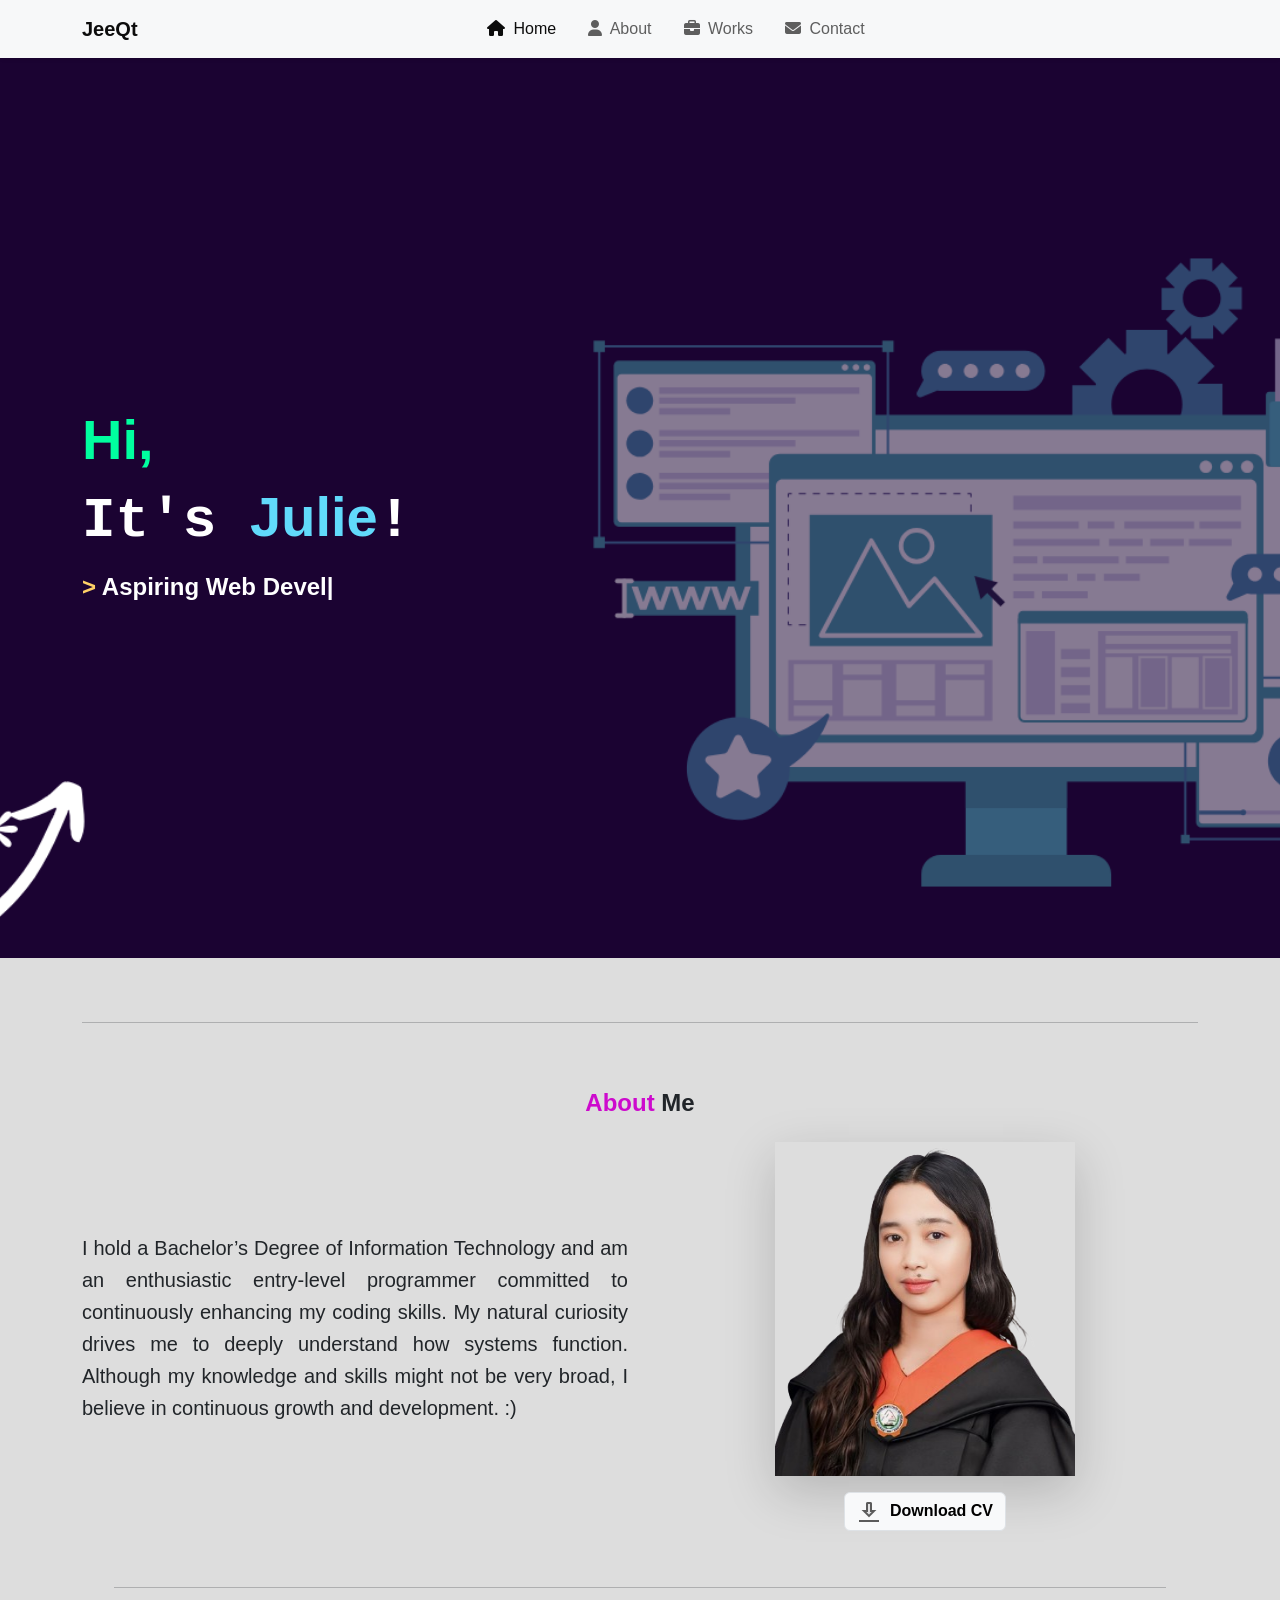
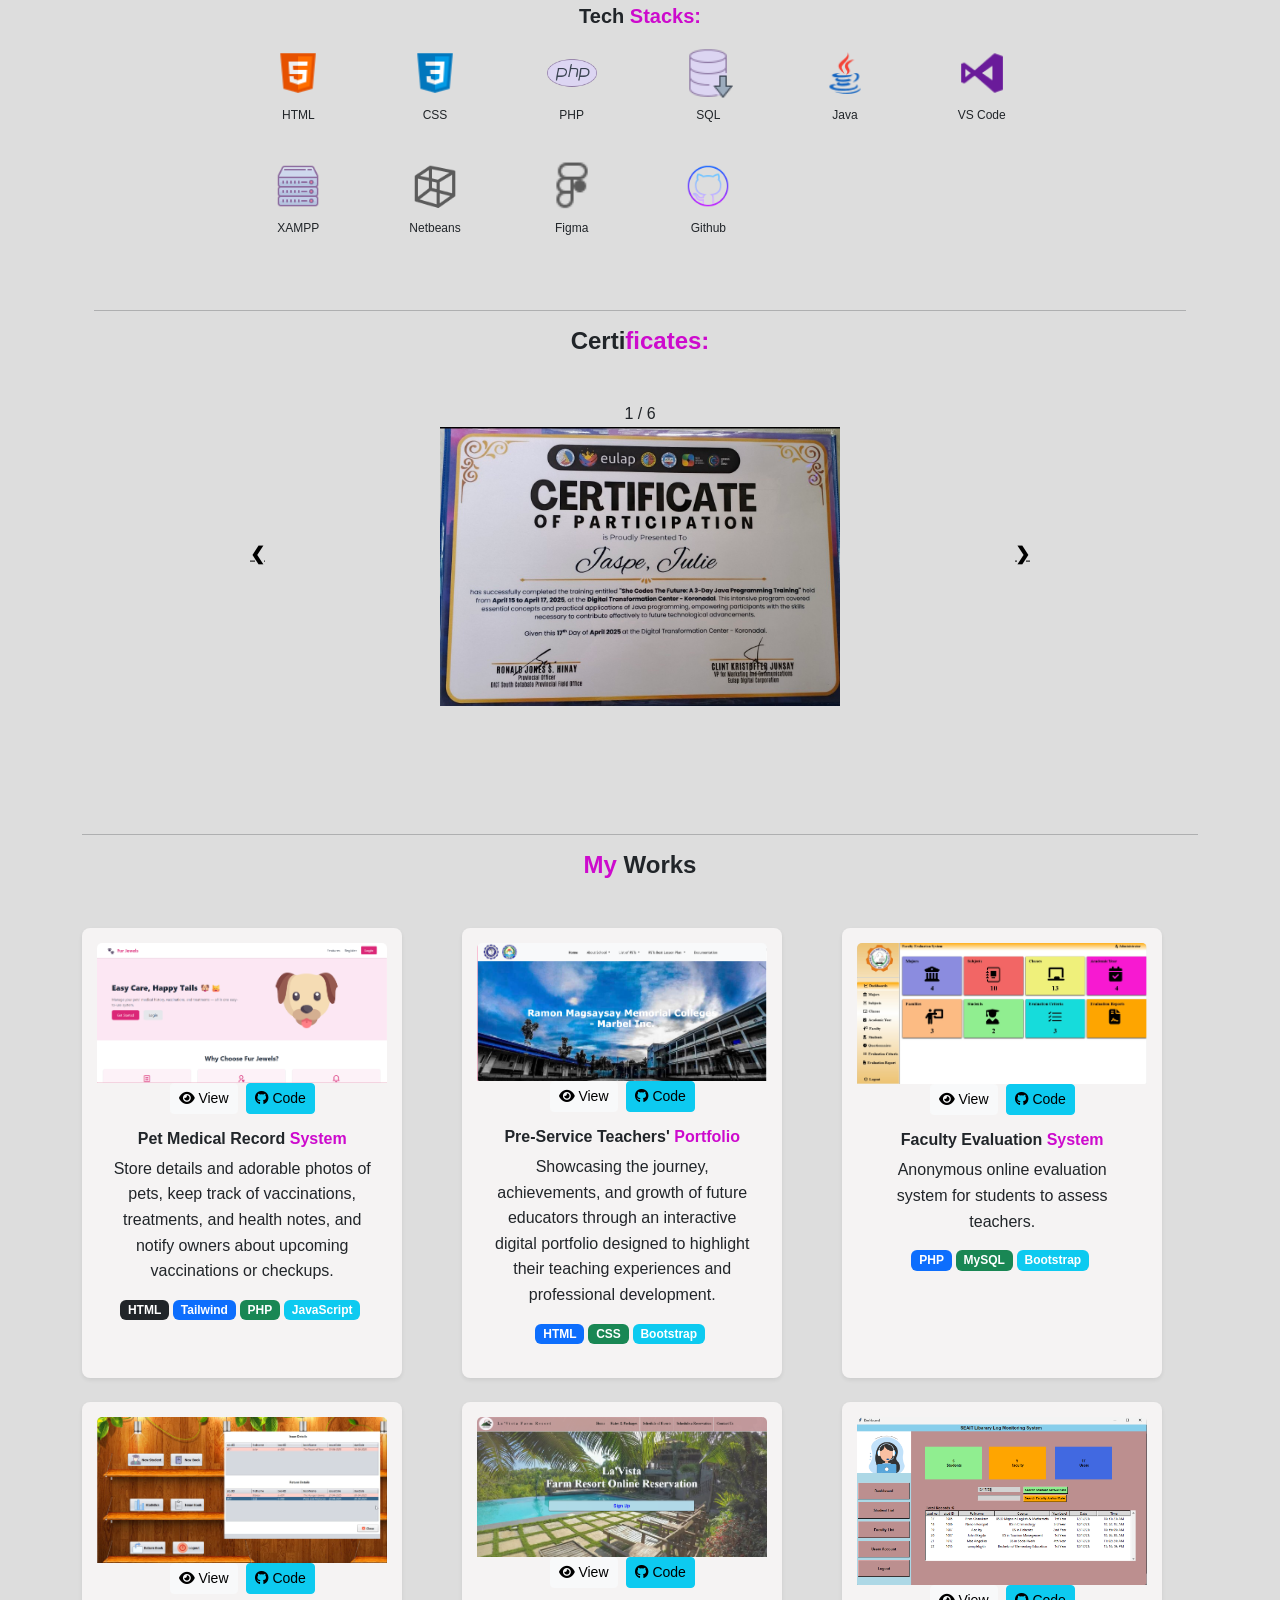
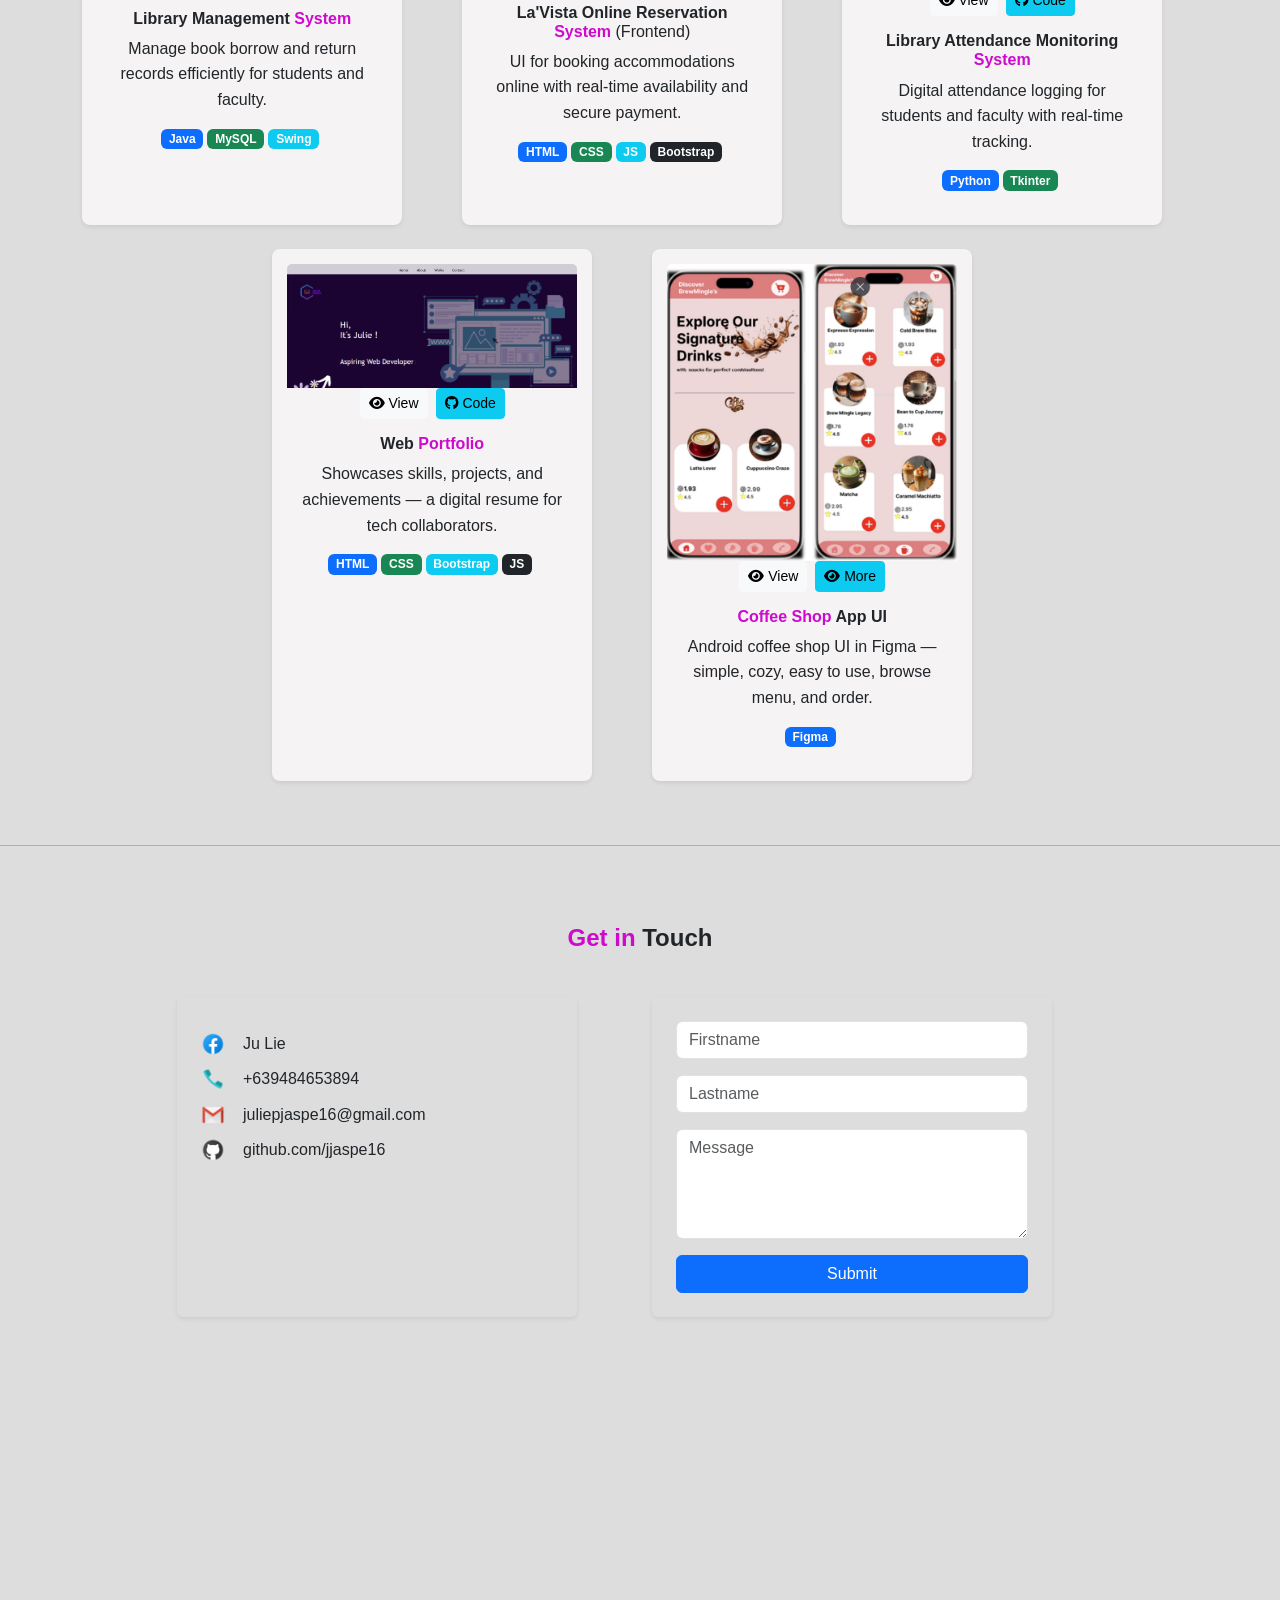
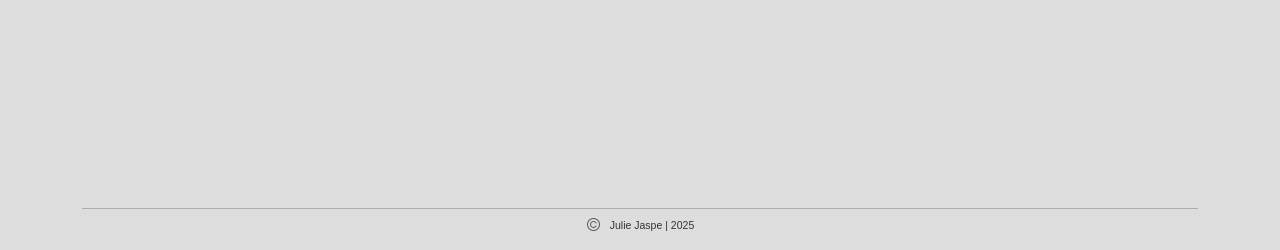
==== commit c1437489: "Portfolio v1" ====
--- a/index.html
+++ b/index.html
@@ -259,6 +259,34 @@
                     </div>
                 </div>
 
+
+                  <!-- Card 1:Pre-Service Teachers' Portfolio -->
+                <div class="col-12 col-md-6 col-lg-4">
+                    <div class="card h-100 shadow-sm custom-card border-0"
+                        style="transition:0.3s transform, 0.3s box-shadow;">
+                        <div class="card-img-top position-relative overflow-hidden">
+                            <img src="imgs/preT.png" class="img-fluid" alt="Faculty Evaluation">
+                            <div class="overlay d-flex justify-content-center align-items-center">
+                                <a href="imgs/preT.png" target="_blank" class="btn btn-sm btn-light me-2"><i
+                                        class="fas fa-eye"></i> View</a>
+                                <a href="https://rmmc-mi-preservice-teachers-portfolio.netlify.app/" class="btn btn-sm btn-info"><i class="fab fa-github"></i> Code</a>
+                            </div>
+                        </div>
+                        <div class="card-body">
+<h6 class="text-center mb-2"><b>Pre-Service Teachers' <span class="span_active">Portfolio</span></b></h6>
+<p class="text-center">Showcasing the journey, achievements, and growth of future educators through an interactive digital portfolio designed to highlight their 
+    teaching experiences and professional development.</p>
+
+                            <div class="d-flex justify-content-center flex-wrap mt-2">
+                                <span class="badge bg-primary me-1 mb-1">HTML</span>
+                                <span class="badge bg-success me-1 mb-1">CSS</span>
+                                <span class="badge bg-info me-1 mb-1">Bootstrap</span>
+                            </div>
+                        </div>
+                    </div>
+                </div>
+
+
                 <!-- Card 1: Faculty Evaluation -->
                 <div class="col-12 col-md-6 col-lg-4">
                     <div class="card h-100 shadow-sm custom-card border-0"
